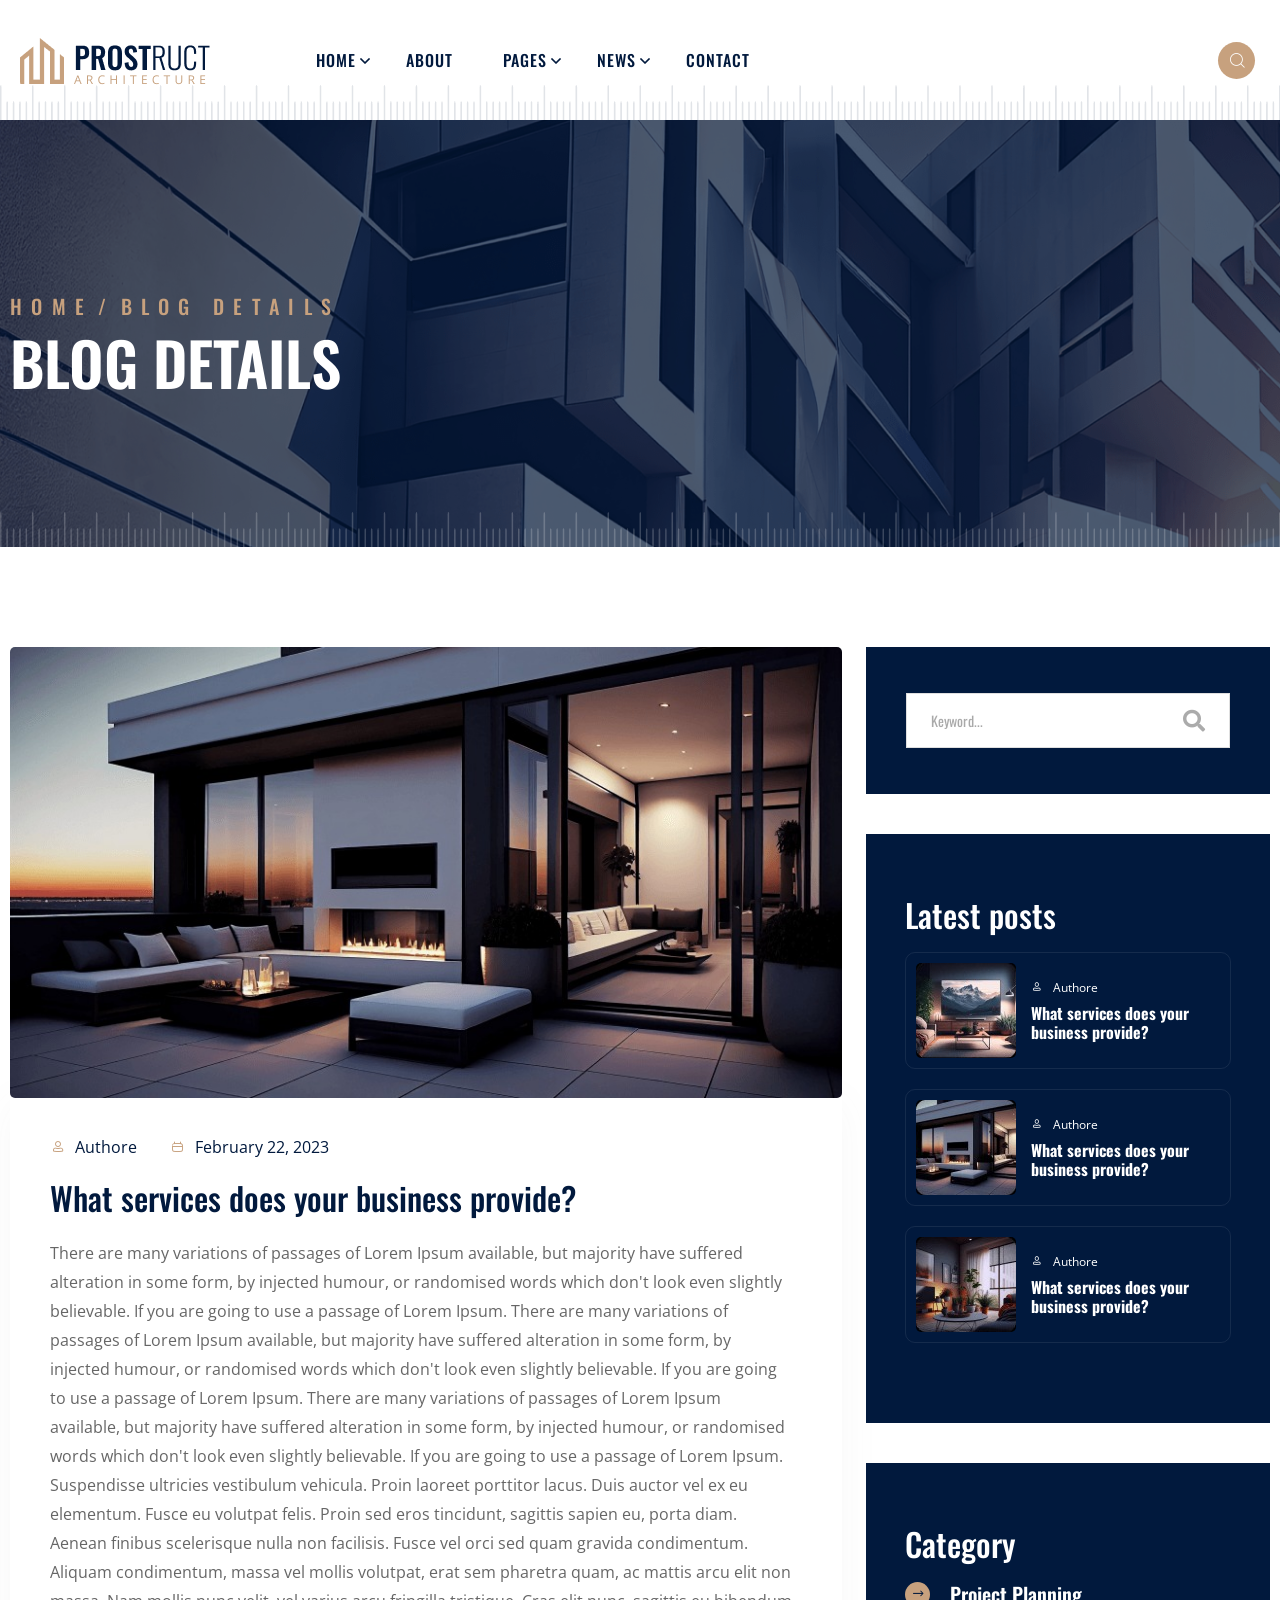
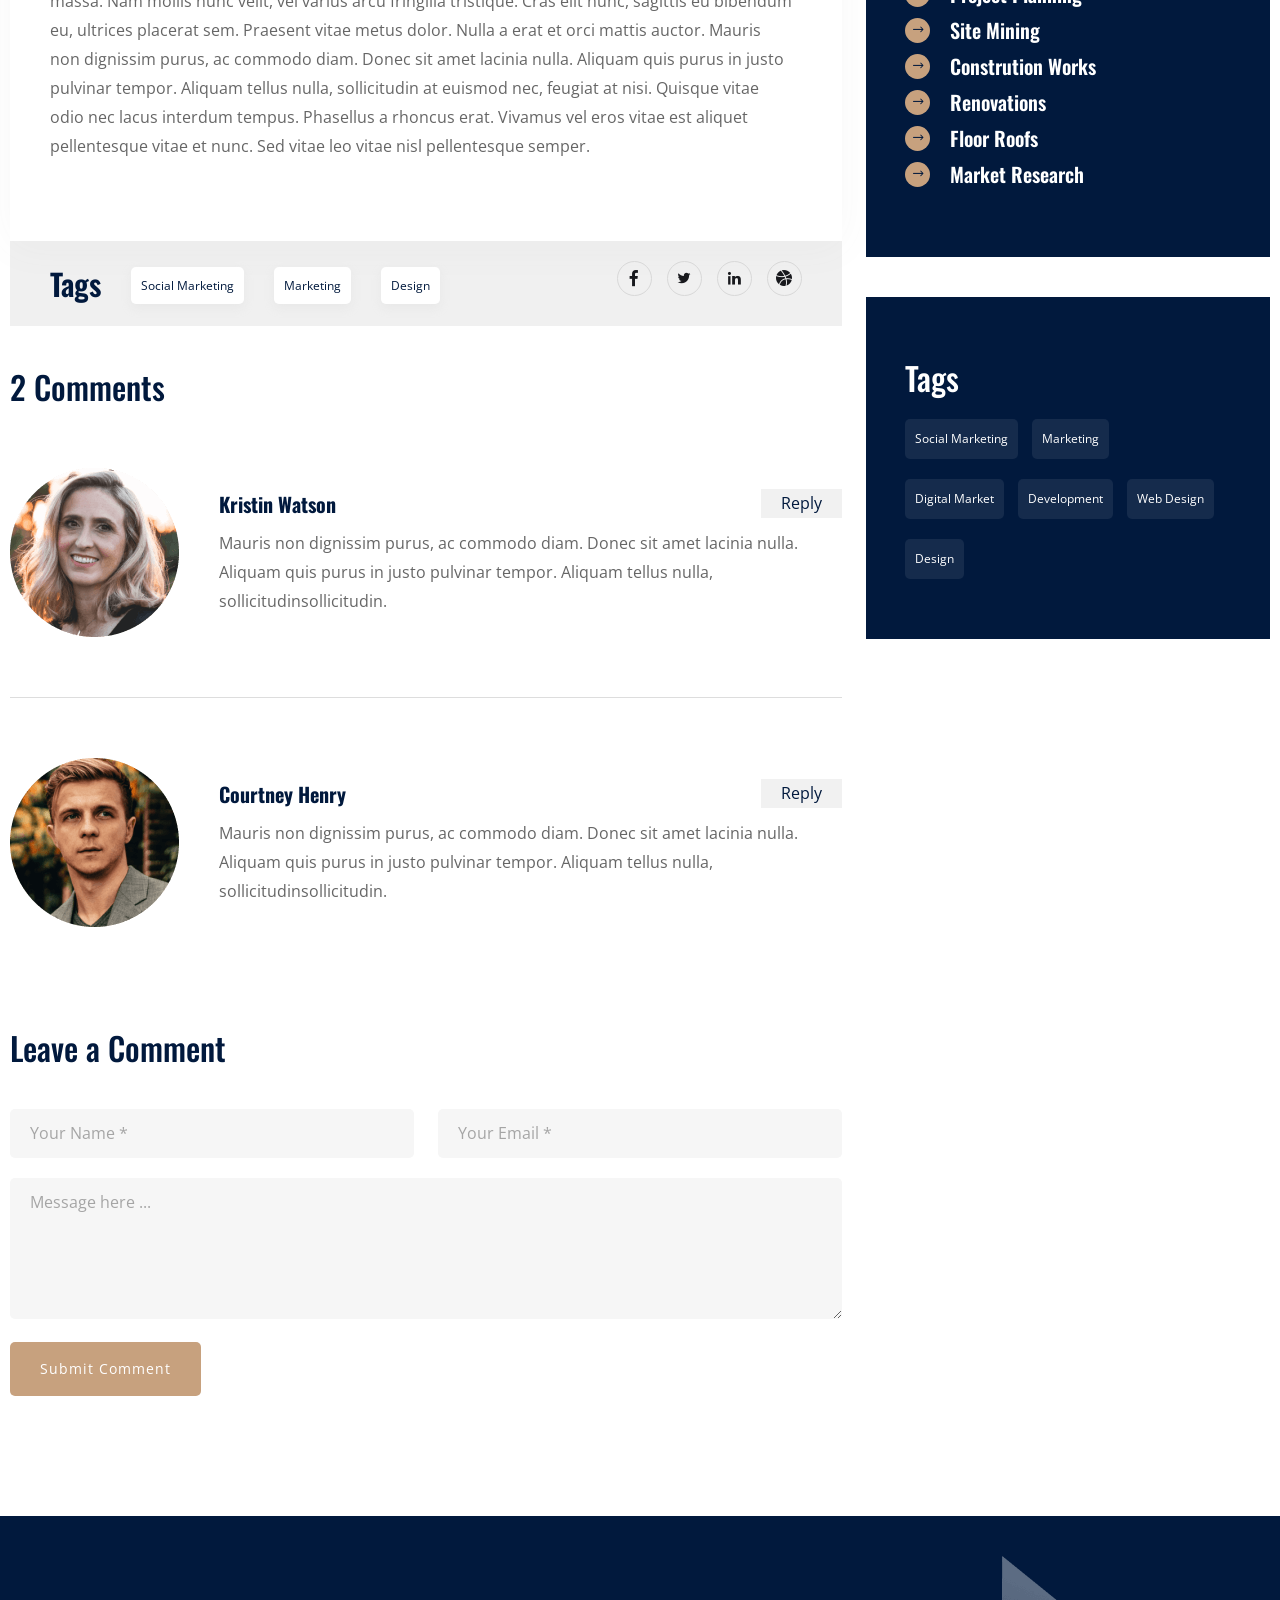
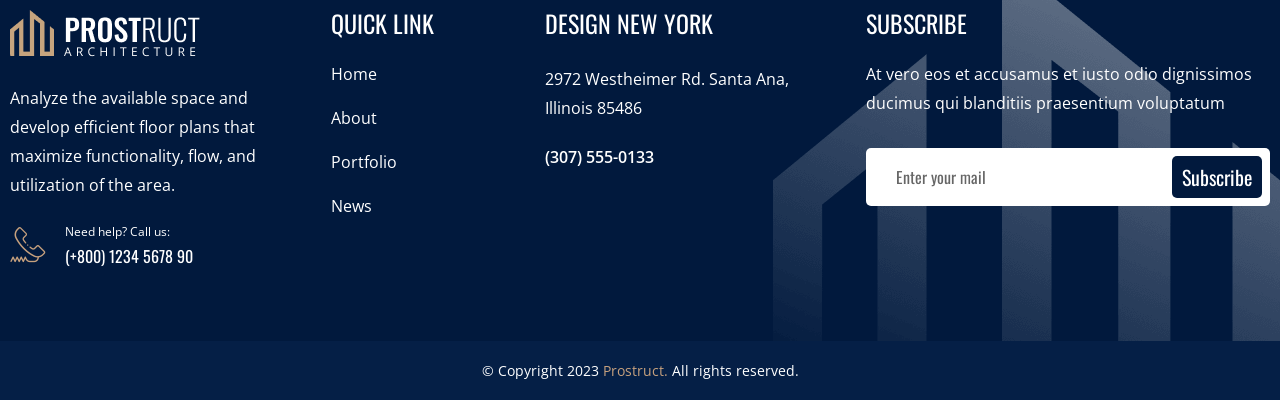
==== html/blog-details.html @ 1178ba80 "update" ====
<!DOCTYPE html>
<html lang="en">

<!-- Mirrored from test.valorwide.com/prostruct/blog-details.html by HTTrack Website Copier/3.x [XR&CO'2014], Fri, 26 Apr 2024 00:23:06 GMT -->
<head>
    <meta charset="utf-8">
    <meta http-equiv="X-UA-Compatible" content="IE=edge">
    <meta name="viewport" content="width=device-width, initial-scale=1.0, maximum-scale=1.0, user-scalable=0">

    <title>Prostruct - Responsive HTML 5 Template</title>

    <!-- Fav Icon -->
    <link rel="icon" href="assets/images/fav-icon.png" type="image/x-icon">

    <!-- Google Fonts -->
    <link href="https://fonts.googleapis.com/css2?family=Oswald:wght@200;300;400;500;600;700&amp;display=swap" rel="stylesheet">
    <link href="https://fonts.googleapis.com/css2?family=Open+Sans:ital,wght@0,300;0,400;0,500;0,600;0,700;0,800;1,300;1,400;1,500;1,600;1,700;1,800&amp;display=swap" rel="stylesheet">

    <!-- Stylesheets -->
    <link href="assets/css/font-awesome-all.css" rel="stylesheet">
    <link href="assets/css/flaticon.css" rel="stylesheet">
    <link href="assets/css/owl.css" rel="stylesheet">
    <link href="assets/css/bootstrap.css" rel="stylesheet">
    <link href="assets/css/jquery.fancybox.min.css" rel="stylesheet">
    <link href="assets/css/animate.css" rel="stylesheet">
    <link href="assets/css/color.css" rel="stylesheet">
    <link href="assets/css/global.css" rel="stylesheet">
    <link href="assets/css/style.css" rel="stylesheet">
    <link href="assets/css/responsive.css" rel="stylesheet">

</head>

<!-- page wrapper -->
<body>
    <div class="boxed_wrapper home__one">
        
        <!-- preloader -->
        <div class="loader-wrap">
            <div class="preloader">
                
                <div id="handle-preloader" class="handle-preloader home-1">
                    <div class="loading">
                        <span></span>
                        <span></span>
                        <span></span>
                        <h2>Prostruct..</h2>
                    </div>
                </div>
            </div>
        </div>
        <!-- preloader end -->
        
        <!-- main header -->
        <header class="main-header style-three">
            <div class="anim-icon">
                <div class="icon__layer" style="background-image:url(assets/images/shapes/shape-08.png)"></div>
            </div>
            <!-- header-lower -->
            <div class="header-lower">
                <div class="outer-box">
                    <div class="header___left">
                        <div class="logo-box">
                            <figure class="logo"><a href="index.html"><img src="assets/images/black-logo.png" alt=""></a></figure>
                        </div>
                        <div class="menu-area">
                            <!--Mobile Navigation Toggler-->
                            <div class="mobile-nav-toggler">
                                <i class="icon-bar"></i>
                                <i class="icon-bar"></i>
                                <i class="icon-bar"></i>
                            </div>
                            <nav class="main-menu navbar-expand-md navbar-light">
                                <div class="collapse navbar-collapse show clearfix" id="navbarSupportedContent">
                                    <ul class="navigation clearfix">
                                        <li class="dropdown"><a href="index.html">Home</a>
                                            <ul>
                                                <li><a href="index.html">Home One</a></li>
                                                <li><a href="index-2.html">Home Two</a></li>
                                                <li><a href="index-3.html">Home Three</a></li>
                                                <li class="dropdown"><a href="index.html">Header Style</a>
                                                    <ul>
                                                        <li><a href="index.html">Header Style 01</a></li>
                                                        <li><a href="index-2.html">Header Style 02</a></li>
                                                        <li><a href="index-3.html">Header Style 03</a></li>
                                                    </ul>
                                                </li>
                                            </ul>
                                        </li>
                                        <li><a href="about.html">About</a></li>
                                        <li class="dropdown"><a href="#">Pages</a>
                                            <ul>
                                                <li><a href="team.html">Team </a></li>
                                                <li class="dropdown"><a href="#">Portfolio</a>
                                                    <ul>
                                                        <li><a href="portfolio.html">Portfolio</a></li>
                                                        <li><a href="portfolio-two.html">Portfolio Two</a></li>
                                                        <li><a href="portfolio-three.html">Portfolio Three</a></li>
                                                        <li><a href="portfolio-details.html">Portfolio Details</a></li>
                                                    </ul>
                                                </li>
                                                <li><a href="faq.html">FAQ</a></li>
                                                <li><a href="pricing.html">Pricing</a></li>
                                                <li><a href="error.html">Error</a></li>
                                                <li><a href="coming-soon.html">Coming Soon</a></li>
                                            </ul>
                                        </li>
                                        <li class="dropdown"><a href="#">News</a>
                                            <ul>
                                                <li><a href="blog.html">Blog</a></li>
                                                <li><a href="blog-details.html">Blog Details</a></li>
                                            </ul>
                                        </li>  
                                        <li><a href="contact.html"> Contact </a></li>     
                                    </ul>
                                </div>
                            </nav>
                        </div>
                    </div>
                    <div class="header__right">
                        <div class="header__right__button">
                            <div class="serach-button-style1">
                                <button type="button" class="search-toggler"><i class="icon-27"></i></button>
                            </div>
                        </div>
                    </div>
                </div>
            </div>

            <!--sticky Header-->
            <div class="sticky-header">
                <div class="auto_container">
                    <div class="outer-box">
                        <div class="logo-box">
                            <figure class="logo"><a href="index.html"><img src="assets/images/logo.png" alt=""></a></figure>
                        </div>
                        <div class="menu-area">
                            <nav class="main-menu clearfix">
                                <!--Keep This Empty / Menu will come through Javascript-->
                            </nav>
                        </div>
                    </div>
                </div>
            </div>
        </header>
        <!-- main-header end -->

        <!-- Mobile Menu  -->
        <div class="mobile-menu">
            <div class="menu-backdrop"></div>
            <div class="close-btn"><i class="fas fa-times"></i></div>
            <nav class="menu-box">
                <div class="nav-logo"><a href="index.html"><img src="assets/images/logo.png" alt="" title=""></a></div>
                <div class="menu-outer"><!--Here Menu Will Come Automatically Via Javascript / Same Menu as in Header--></div>
                <div class="contact-info">
                    <h4>Contact Info</h4>
                    <ul>
                        <li>Chicago 12, Melborne City, USA</li>
                        <li><a href="tel:+8801682648101">+88 01682648101</a></li>
                        <li><a href="mailto:info@example.com">info@example.com</a></li>
                    </ul>
                </div>
                <div class="social-links">
                    <ul class="clearfix">
                        <li><a href="index.html"><span class="fab fa-twitter"></span></a></li>
                        <li><a href="index.html"><span class="fab fa-facebook-square"></span></a></li>
                        <li><a href="index.html"><span class="fab fa-pinterest-p"></span></a></li>
                        <li><a href="index.html"><span class="fab fa-instagram"></span></a></li>
                        <li><a href="index.html"><span class="fab fa-youtube"></span></a></li>
                    </ul>
                </div>
            </nav>
        </div>
        <!-- End Mobile Menu -->

        <!-- page-title -->
        <section class="page__title p_relative">
            <div class="bg-layer parallax-bg" data-parallax='{"y": 20}' style="background-image:url(assets/images/resource/page-title.png)">
            </div>
            <div class="anim-icon">
                <div class="icon__layer" style="background-image:url(assets/images/shapes/shape-10.png)"></div>
            </div>
            <div class="auto_container">
                <div class="content__box p_relative">
                    <ul class="bread__crumb">
                        <li><a href="index.html">Home </a></li>
                        <li><span> / </span>Blog Details</li>
                    </ul>
                    <h1 class="title">Blog Details</h1>
                </div>
            </div>
        </section>
        <!-- page-title end-->

        <!-- blog-details-section -->
        <section class="blog__details see__pad">
            <div class="auto_container">
                <div class="row">
                 <div class="col-xl-8 col-lg-12 col-md-12">
                     <div class="blog-details-content">
                         <figure class="blog-image">
                             <img src="assets/images/news/blog-details.jpg" alt="">
                         </figure>
                         <div class="blog-inner-box">
                            <div class="author__info">
                                <ul>
                                    <li><a href="#"><i class="icon-65"></i>Authore</a></li>
                                    <li><a href="#"><i class="icon-66"></i>February 22, 2023</a></li>
                                </ul>
                            </div>
                             <h3 class="blog-title pt_20 pb_20">What services does your business provide?</h3>
                             <div class="blog-details-text pb_40">
                                 <p>There are many variations of passages of Lorem Ipsum available, but majority have suffered alteration in some form, by injected humour, or randomised words which don't look even slightly believable. If you are going to use a passage of Lorem Ipsum. There are many variations of passages of Lorem Ipsum available, but majority have suffered alteration in some form, by injected humour, or randomised words which don't look even slightly believable. If you are going to use a passage of Lorem Ipsum. There are many variations of passages of Lorem Ipsum available, but majority have suffered alteration in some form, by injected humour, or randomised words which don't look even slightly believable. If you are going to use a passage of Lorem Ipsum. Suspendisse ultricies vestibulum vehicula. Proin laoreet porttitor lacus. Duis auctor vel ex eu elementum. Fusce eu volutpat felis. Proin sed eros tincidunt, sagittis sapien eu, porta diam. Aenean finibus scelerisque nulla non facilisis. Fusce vel orci sed quam gravida condimentum. Aliquam condimentum, massa vel mollis volutpat, erat sem pharetra quam, ac mattis arcu elit non massa. Nam mollis nunc velit, vel varius arcu fringilla tristique. Cras elit nunc, sagittis eu bibendum eu, ultrices placerat sem. Praesent vitae metus dolor. Nulla a erat et orci mattis auctor.
                                     Mauris non dignissim purus, ac commodo diam. Donec sit amet lacinia nulla. Aliquam quis purus in justo pulvinar tempor. Aliquam tellus nulla, sollicitudin at euismod nec, feugiat at nisi. Quisque vitae odio nec lacus interdum tempus. Phasellus a rhoncus erat. Vivamus vel eros vitae est aliquet pellentesque vitae et nunc. Sed vitae leo vitae nisl pellentesque semper. </p>
                             </div>
                         </div>
                         <div class="blog-tags-box mt_30">
                             <div class="row">
                                 <div class="col-lg-8 col-md-12 col-sm-12">
                                     <div class="tags-left">
                                         <h3>Tags</h3>
                                         <ul class="tags-list-1">
                                             <li><a href="#">Social Marketing</a></li>
                                             <li><a href="#">Marketing</a></li>
                                             <li><a href="#">Design</a></li>
                                         </ul>
                                     </div>
                                 </div>
                                 <div class="col-lg-4 col-md-12 col-sm-12">
                                     <ul class="blog-social-icons">
                                        <li><a href="#"> <i class="icon-55"></i></a></li>
                                        <li><a href="#"> <i class="icon-62"></i></a></li>
                                        <li><a href="#"> <i class="icon-04"></i></a></li>
                                        <li><a href="#"> <i class="icon-56"></i></a></li>
                                    </ul>
                                 </div>
                             </div>
                         </div>
                         <div class="blog-comments-area">
                             <h3 class="comments-title">2 Comments</h3>
                             <!-- box-area -->
                             <div class="comments-box">
                                 <div class="image-box">
                                     <img src="assets/images/news/comments-1.png" alt="">
                                 </div>
                                 <div class="comments-content">
                                     <div class="upper">
                                         <h4>Kristin Watson</h4>
                                         <a href="#" class="reply-btn">Reply</a>
                                     </div>
                                     <div class="lower">
                                         <p>Mauris non dignissim purus, ac commodo diam. Donec sit amet lacinia nulla. Aliquam quis purus in justo pulvinar tempor. Aliquam tellus nulla, sollicitudinsollicitudin.</p>
                                     </div>
                                 </div>
                             </div>
                             <!-- box-area -->
                             <div class="comments-box">
                                 <div class="image-box">
                                     <img src="assets/images/news/comments-2.png" alt="">
                                 </div>
                                 <div class="comments-content">
                                     <div class="upper">
                                         <h4>Courtney Henry</h4>
                                         <a href="#" class="reply-btn">Reply</a>
                                     </div>
                                     <div class="lower">
                                         <p>Mauris non dignissim purus, ac commodo diam. Donec sit amet lacinia nulla. Aliquam quis purus in justo pulvinar tempor. Aliquam tellus nulla, sollicitudinsollicitudin.</p>
                                     </div>
                                 </div>
                             </div>
                             <div class="comments-form contact-section two">
                                 <h3 class="comments-title">Leave a Comment</h3>
                                 <div class="form-inner">
                                     <form class="default-form"> 
                                         <div class="row clearfix">
                                             <div class="col-xl-6 form-group">
                                                 <input type="name" name="name" placeholder="Your Name *" required="">
                                             </div>
                                             <div class="col-xl-6 col-lg-12 form-group">
                                                 <input type="email" name="email" placeholder="Your Email *" required="">
                                             </div>
                                             <div class="ccol-xl-6 col-lg-12 form-group">
                                                 <textarea name="message" placeholder="Message here ..."></textarea>
                                             </div>
                                             <div class="col-xl-12 form-group message-btn centred">
                                                 <button class=" btn-two" type="submit" name="submit-form">Submit Comment</button>
                                             </div>
                                         </div>
                                     </form>
                                 </div>
                             </div>
                         </div>
                     </div>
                 </div>
                 <div class="col-xl-4 col-lg-6 col-md-12">
                     <div class="sidebar-content-box">
                         <!--Start Single Sidebar Box-->
                         <div class="single-sidebar-box">
                             <div class="single-sidebar-search-box">
                                 <div class="sidebar-search-box p_relative">
                                     <form class="search-form">
                                         <input placeholder="Keyword..." type="text">
                                         <button type="submit"><i class="fa fa-search" aria-hidden="true"></i></button>
                                     </form>
                                 </div>
                             </div>
                         </div>
                         <!--Start Single Sidebar Box-->
                         <div class="single-sidebar-box two">
                             <div class="title">
                                 <h3>Latest posts</h3>
                             </div>
                             <div class="sidebar-blog-post">
                                 <ul class="blog-post">
                                     <li>
                                         <div class="inner">   
                                             <div class="img-box">
                                                 <img src="assets/images/news/sidebar-1.jpg" alt="Awesome Image">  
                                             </div>
                                             <div class="title-box">
                                                 <div class="date"><i class="icon-65"></i>Authore</div>
                                                 <h4><a href="#">What services does your business provide?</a></h4>
                                             </div>
                                         </div>
                                     </li>
                                     <li>
                                         <div class="inner">   
                                             <div class="img-box">
                                                 <img src="assets/images/news/sidebar-2.jpg" alt="Awesome Image">  
                                             </div>
                                             <div class="title-box">
                                                 <div class="date"><i class="icon-65"></i>Authore</div>
                                                 <h4><a href="#">What services does your business provide?</a></h4>
                                             </div>
                                         </div>
                                     </li>
                                     <li>
                                         <div class="inner">   
                                             <div class="img-box">
                                                 <img src="assets/images/news/sidebar-3.jpg" alt="Awesome Image">  
                                             </div>
                                             <div class="title-box">
                                                 <div class="date"><i class="icon-65"></i>Authore</div>
                                                 <h4><a href="#">What services does your business provide?</a></h4>
                                             </div>
                                         </div>
                                     </li>
                                 </ul>
                             </div>
                         </div>
                         <div class="single-sidebar-box two three">
                             <div class="title">
                                 <h3>Category</h3>
                             </div>
                             <div class="sidebar-categories">
                                 <ul class="sidebar-categories-box">
                                     <li><a href="#">Project Planning</a></li>
                                     <li><a href="#" class="active">Site Mining</a></li>
                                     <li><a href="#">Constrution Works</a></li>
                                     <li><a href="#">Renovations</a></li>
                                     <li><a href="#">Floor Roofs</a></li>
                                     <li><a href="#">Market Research</a></li>
                                 </ul>
                             </div>
                         </div>
                         <div class="single-sidebar-box two three last-box">
                             <div class="title">
                                 <h3>Tags</h3>
                             </div>
                             <ul class="popular-tag">
                                 <li><a href="#">Social Marketing</a></li>
                                 <li><a href="#"> Marketing</a></li>
                                 <li><a href="#">Digital Market</a></li>
                                 <li><a href="#">Development</a></li>
                                 <li><a href="#">Web Design</a></li>
                                 <li><a href="#">Design</a></li>
                             </ul>
                         </div>
                     </div>
                 </div>
                </div>
             </div>
        </section>
        <!-- blog-details-section-end -->

        <!-- main-footer -->
        <footer class="main__footer p_relative style__three">
            <div class="anim-icon">
                <div class="parallax-scene parallax-scene-7" >
                    <div data-depth="0.30" class="icon layer-bg" style="background-image:url(assets/images/banner/shape-01.png)"></div>
                </div>
            </div>
            <div class="main__footer__top">
                <div class="auto_container">
                    <div class="footer__content">
                        <div class="row ">
                            <div class="col-lg-3 col-md-6 col-sm-12 ">
                                <div class="footer__left">
                                    <div class="footer__logo">
                                        <figure>
                                            <img src="assets/images/logo.png" alt="">
                                        </figure>
                                    </div>
                                    <div class="normal__text">
                                        <p>Analyze the available space and develop efficient floor plans that maximize functionality, flow, and utilization of the area. </p>
                                    </div>
                                    <div class="header__phone">
                                        <div class="header__phone__icon">
                                            <i class="icon-57"></i>
                                        </div>
                                        <div class="header__phone__text">
                                            <span>Need help?  Call us: </span>
                                            <p>(+800) 1234 5678 90</p>  
                                        </div>
                                    </div>
                                </div>
                            </div>
                            <div class="col-lg-2 col-md-6 col-sm-12">
                                <div class="footer__right">
                                    <div class="footer__title">
                                        <h4>Quick link</h4>
                                    </div>
                                    <div class="footer__link">
                                        <ul>
                                            <li><a href="index.html">Home</a></li>
                                            <li><a href="about.html">About</a></li>
                                            <li><a href="portfolio.html">Portfolio</a></li>
                                            <li><a href="blog.html">News</a></li>
                                        </ul>
                                    </div>
                                </div>
                            </div>
                            <div class="col-lg-3 col-md-6 col-sm-12">
                                <div class="footer__middle">
                                    <div class="footer__title">
                                        <h4>Design New York</h4>
                                    </div>
                                    <div class="normal__text">
                                        <p>2972 Westheimer Rd. Santa Ana, Illinois 85486 </p>
                                    </div>
                                    <div class="phone">
                                        <a href="tell:(307)555-0133">(307) 555-0133</a>
                                    </div>
                                </div>
                            </div>
                            <div class="col-lg-4 col-md-6 col-sm-12">
                                <div class="footer__middle">
                                    <div class="footer__title">
                                        <h4>Subscribe</h4>
                                    </div>
                                    <div class="news__letter__footer">
                                        <p>At vero eos et accusamus et iusto odio dignissimos ducimus qui blanditiis praesentium voluptatum </p>
                                        <div class="news__letter__form">
                                            <form method="post" action="https://test.valorwide.com/prostruct/news-letter.php" >
                                                <input name="email" type="email" placeholder="Enter your mail" required="">
                                                <button name="submit" type="submit">Subscribe</button>
                                            </form>
                                        </div>
                                    </div>
                                </div>
                            </div>
                        </div>
                    </div>
                </div>
            </div>
            <div class="footer_bottom p_relative">
                <div class="auto_container">
                    <div class="bottom_inner  p_relative">
                        <div class="copyright"><p> © Copyright 2023  <a href="index.html">Prostruct.</a>  All rights reserved.</p></div>
                    </div>
                </div>
            </div>
        </footer>
        <!-- main-footer end -->

        <!--scroll to top-->
        <button class="scroll-top scroll-to-target" data-target="html">
            <span class="icon-58"></span>
        </button>
        <!--scroll to top end -->

        <!-- search-popup -->
        <div id="search-popup" class="search-popup">
            <div class="close-search"><i></i></div>
            <div class="popup-inner">
                <div class="overlay-layer"></div>
                <div class="search-form">
                    <form method="post" action="https://test.valorwide.com/prostruct/index.html">
                        <div class="form-group">
                            <fieldset>
                                <input type="search" class="form-control" name="search-input" value="" placeholder="Search Here" required >
                                <input type="submit" value="Search Now!" class="theme-btn style-four">
                            </fieldset>
                        </div>
                    </form>
                    <h3>Recent Search Keywords</h3>
                    <ul class="recent-searches">
                        <li><a href="index.html">Safety Tips</a></li>
                        <li><a href="index.html">Filteration</a></li>
                        <li><a href="index.html">Accessories</a></li>
                        <li><a href="index.html">Tools</a></li>
                        <li><a href="index.html">Design</a></li>
                    </ul>
                </div>
            </div>
        </div>
        <!-- search-popup end -->
    </div>


    <!-- jequery plugins -->
    <script src="assets/js/jquery.js"></script>
    <script src="assets/js/popper.min.html"></script>
    <script src="assets/js/bootstrap.min.js"></script>
    <script src="assets/js/owl.js"></script>
    <script src="assets/js/wow.js"></script>
    <script src="assets/js/validation.html"></script>
    <script src="assets/js/scrollbar.js"></script>
    <script src="assets/js/appear.js"></script>
    <script src="assets/js/parallax.min.js"></script>
    <script src="assets/js/jquery.fancybox.js"></script>
    <script src="assets/js/parallax-scroll.html"></script>

    <!-- main-js -->
    <script src="assets/js/script.js"></script>

</body><!-- End of .page_wrapper -->

<!-- Mirrored from test.valorwide.com/prostruct/blog-details.html by HTTrack Website Copier/3.x [XR&CO'2014], Fri, 26 Apr 2024 00:23:14 GMT -->
</html>
---- html/assets/css/flaticon.css ----
@font-face {font-family: 'icomoon';src: url('../fonts/icomoon4502.eot?n6mycp');src: url('../fonts/icomoon4502.eot?n6mycp#iefix') format('embedded-opentype'), url('../fonts/icomoon4502.ttf?n6mycp') format('truetype'), url('../fonts/icomoon4502.woff?n6mycp') format('woff'), url('../fonts/icomoon4502.svg?n6mycp#icomoon') format('svg');font-weight: normal;font-style: normal;font-display: block;}[class^="icon-"], [class*=" icon-"] {font-family: 'icomoon' !important;speak: never;font-style: normal;font-weight: normal;font-variant: normal;text-transform: none;line-height: 1;-webkit-font-smoothing: antialiased;-moz-osx-font-smoothing: grayscale;}.icon-65:before {content: "\e940";}.icon-66:before {content: "\e941";}.icon-67:before {content: "\e942";}.icon-63:before {content: "\e93e";}.icon-57:before {content: "\e938";}.icon-64:before {content: "\e93f";}.icon-01:before {content: "\e900";}.icon-02:before {content: "\e901";}.icon-03:before {content: "\e902";}.icon-04:before {content: "\e903";}.icon-05:before {content: "\e904";}.icon-06:before {content: "\e905";}.icon-07:before {content: "\e906";}.icon-08:before {content: "\e907";}.icon-09:before {content: "\e908";}.icon-10:before {content: "\e909";}.icon-11:before {content: "\e90a";}.icon-12:before {content: "\e90b";}.icon-13:before {content: "\e90c";}.icon-14:before {content: "\e90d";}.icon-15:before {content: "\e90e";}.icon-16:before {content: "\e90f";}.icon-17:before {content: "\e910";}.icon-18:before {content: "\e911";}.icon-19:before {content: "\e912";}.icon-20:before {content: "\e913";}.icon-21:before {content: "\e914";}.icon-22:before {content: "\e915";}.icon-23:before {content: "\e916";}.icon-24:before {content: "\e917";}.icon-25:before {content: "\e918";}.icon-26:before {content: "\e919";}.icon-27:before {content: "\e91a";}.icon-28:before {content: "\e91b";}.icon-29:before {content: "\e91c";}.icon-30:before {content: "\e91d";}.icon-31:before {content: "\e91e";}.icon-32:before {content: "\e91f";}.icon-33:before {content: "\e920";}.icon-34:before {content: "\e921";}.icon-35:before {content: "\e922";}.icon-36:before {content: "\e923";}.icon-37:before {content: "\e924";}.icon-38:before {content: "\e925";}.icon-39:before {content: "\e926";}.icon-40:before {content: "\e927";}.icon-41:before {content: "\e928";}.icon-42:before {content: "\e929";}.icon-43:before {content: "\e92a";}.icon-44:before {content: "\e92b";}.icon-45:before {content: "\e92c";}.icon-46:before {content: "\e92d";}.icon-47:before {content: "\e92e";}.icon-48:before {content: "\e92f";}.icon-49:before {content: "\e930";}.icon-50:before {content: "\e931";}.icon-51:before {content: "\e932";}.icon-52:before {content: "\e933";}.icon-53:before {content: "\e934";}.icon-54:before {content: "\e935";}.icon-55:before {content: "\e936";}.icon-56:before {content: "\e937";}.icon-58:before {content: "\e939";}.icon-59:before {content: "\e93a";}.icon-60:before {content: "\e93b";}.icon-61:before {content: "\e93c";}.icon-62:before {content: "\e93d";}
---- html/assets/css/color.css ----
:root {
  --theme-color:#C7A17E;
  --primary-color:#01193D;
  --secondary-color:#FE6809;
  --white-color:#FFFFFF;
  --base-color:#666666;
  --higer-secondary-color:#454A53;


  --primary-font: 'Oswald', sans-serif;
  --secondary-font: 'Open Sans', sans-serif;
}

/* template-color */

.scroll-top{
  background: var(--theme-color);
}
.company___left .vedio__button a span {
  color: var(--white-color);
}
.main-menu .navigation > li > a:hover{
	color: var(--theme-color) !important;
}
.main-menu .navigation > li > ul > li > a:hover,
.main-menu .navigation > li > .megamenu li > a:hover{
  color: var(--white-color) !important;
}
.main-menu .navigation > li > ul > li > ul > li > a:hover{
  color: var(--white-color) !important;
}

.handle-preloader.home-1{
	background: var(--theme-color);;
}

.sticky-header{
  background: var(--primary-color);
}
.main-menu .navigation > li > ul > li:hover > a, 
.main-menu .navigation > li > .megamenu li:hover > a,
.main-header .sticky-header .main-menu .navigation > li ul li a:hover{
  color: var(--white-color) !important;
}

.main-header.style-one .menu-right-content .user-btn a,
.main-header.style-one .menu-right-content .cart-btn a{
  color: var(--white-color);
}
.main-menu .navigation > li > a{
  color:var(--primary-color);
}
.main-menu .navigation > li.current > a{
  color: var(--theme-color);
}

.main-menu .navigation > li > ul > li > a,
.main-menu .navigation > li > .megamenu li > a{
  color:var(--white-color);
}

.main-menu .navigation li.dropdown .dropdown-btn{
  color:#3b3b3b;
}
.menu-area .mobile-nav-toggler {
  color: #3786ff;
}
.menu-area .mobile-nav-toggler .icon-bar{
  background-color: var(--theme-color);
}
.main-header .sticky-header .main-menu .navigation > li ul li a{
  color: var(--white-color) !important;
}
.main-header.style-two .sticky-header .main-menu .navigation > li ul li a{
  color: var(--white-color) !important;
}
.main-header .sticky-header .main-menu .navigation > li a,
.main-header .sticky-header .main-menu .navigation > li a:before{
  color: var(--white-color) !important;
} 
.main-header .sticky-header .search-box-btn,
.main-header .sticky-header .cart-btn a,
.main-header .sticky-header .user-btn a{
  color: var(--white-color) !important;
}
.nav-outer .mobile-nav-toggler{
  color:#3786ff;
}
.mobile-menu .menu-backdrop{
  background: var(--primary-color);
}
.mobile-menu .menu-box{
  background: var(--primary-color);
}
.mobile-menu .close-btn {
  color: var(--white-color);
  border: 1px solid var(--white-color);
}
.mobile-menu .navigation li > a{
  color: var(--white-color);
}
.mobile-menu .navigation li > a:before{
  border-left:5px solid var(--white-color);
}
.mobile-menu .navigation li.dropdown .dropdown-btn span{
  color: var(--primary-color);
}
.mobile-menu .navigation li.dropdown .dropdown-btn{
  color: var(--primary-color);
  background: var(--white-color);
}
.mobile-menu .navigation li > a:hover{
  color: var(--white-color) !important;
}
.mobile-menu .navigation li.dropdown .dropdown-btn.open{
  background:var(--white-color); 
  color: var(--white-color);
}
.mobile-menu .social-links li a{
  color:var(--white-color);
}
.mobile-menu .contact-info h4 {
  color: var(--white-color);
}
.mobile-menu .contact-info ul li {
    color: rgba(255,255,255,0.80);
}
.mobile-menu .contact-info ul li a{
  color: rgba(255,255,255,0.80);
}
---- html/assets/css/global.css ----
/*** 

====================================================================
	Global Settings
====================================================================

***/

* {
  margin:0px;
  padding:0px;
  border:none;
  outline:none;
}


/*** 

====================================================================
  Global Settings
====================================================================

 ***/


body {
  font-size:16px;
  position: relative;
  color:var(--base-color);
  line-height:19px;
  font-weight:400;
  background:var(--primary-color);
  font-family: var(--primary-font);
  margin: 0 auto;
  background-size:cover;
  background-repeat:no-repeat;
  background-position:center top;
  -webkit-font-smoothing: antialiased;
}

.container__xxl{
  max-width:1390px;
  margin:0 auto;
  padding: 0px 10px;
}

.auto_container{
  max-width:1290px;
  margin:0 auto;
  padding: 0px 10px;
}

a{
  color: var(--white-color);
  text-decoration:none;
  transition:all 500ms ease;
  -moz-transition:all 500ms ease;
  -webkit-transition:all 500ms ease;
  -ms-transition:all 500ms ease;
  -o-transition:all 500ms ease;
}
a:hover{
  color: var(--theme-color) !important;
  text-decoration:none;
  outline:none;
}

input,button,select,textarea{
  font-weight: 400;
  font-size: 16px;
}

ul,li{
  list-style:none;
  padding:0px;
  margin:0px; 
}

input{
  transition: all 500ms ease;
}

button:focus,
input:focus,
textarea:focus{
  outline: none;
  box-shadow: none;
  transition: all 500ms ease;
}

p{
  position: relative;
  font-family: var(--secondary-font);
  font-style: normal;
  font-weight: 400;
  font-size: 16px;
  line-height: 29px;
  color: var(--base-color);
  margin-bottom: 0px;
  transition: all 500ms ease;
}
h1,h2,h3,h4,h5,h6{
  position:relative;
  font-family: var(--primary-font);
  font-style: normal;
  color: var(--primary-color);
  margin-bottom: 0px;
  transition: all 500ms ease;
}
.boxed_wrapper {
  overflow: hidden;
}
h1{
  font-weight: 800;
  font-size: 70px;
  line-height: 75px;
}
h2{
  font-weight: 600;
  font-size: 60px;
  line-height: 70px;
}
h3{
  font-weight: 500;
  font-size: 32px;
  line-height: 42px;
}
h4{
  font-weight: 700;
  font-size: 24px;
  line-height: 26px;
}
h5{
  font-weight: 700;
  font-size: 20px;
  line-height: 26px;
}
h6{
  font-weight: 500;
  font-size: 18px;
  line-height: 28px;
}
.banner .sub__title h6 {
  font-size: 20px;
  font-weight: 500;
  line-height: 42px;
  letter-spacing: 20.5px;
  text-transform: uppercase;
  color: #C7A17E;
}
.sub__title__one h6 {
  font-family: var(--primary-font);
  font-size: 20px;
  font-style: normal;
  font-weight: 400;
  line-height: 42px;
  letter-spacing: 4.2px;
  text-transform: uppercase;
  color: var(--white-color);
}
.main__title__one h2 {
  font-family: var(--primary-font);
  font-size: 60px;
  font-style: normal;
  font-weight: 600;
  line-height: 70px;
  text-transform: uppercase;
  color: var(--white-color);
}
.main__title__one h2 span{
  color: transparent;
  -webkit-text-stroke-width: 1px;
  -webkit-text-stroke-color: var(--white-color);
}
span {
  color: var(--theme-color);
}
.main__sub__title h6 {
  font-family: var(--primary-font);
  font-size: 20px;
  font-style: normal;
  font-weight: 400;
  line-height: 42px;
  letter-spacing: 4.2px;
  text-transform: uppercase;
  color: var(--theme-color);
}
.main__title h2 {
  font-family: var(--primary-font);
  font-size: 60px;
  font-style: normal;
  font-weight: 600;
  line-height: 70px;
  text-transform: uppercase;
  color: var(--primary-color);
}
.main__title h2 span{
  color: var(--theme-color);
}

.inner__box:hover img {
  transform: scale(1.2) rotate(1deg);
}
.inner__box:hover .image__box:before {
  left: 50%;
  -webkit-opacity: 1;
  -moz-opacity: 1;
  -khtml-opacity: 1;
  opacity: 1;
  right: 50%;
}
.inner__box:hover .image__box:after {
  bottom: 50%;
  -webkit-opacity: 1;
  -moz-opacity: 1;
  -khtml-opacity: 1;
  opacity: 1;
  top: 50%;
}
.inner__box .image__box:after {
  background: rgba(255, 255, 255, 0.5) none repeat scroll 0 0;
  bottom: 0;
  content: "";
  left: 0;
  -webkit-opacity: 0;
  -moz-opacity: 0;
  -khtml-opacity: 0;
  opacity: 0;
  position: absolute;
  -webkit-transition: all 700ms ease 0s;
  -o-transition: all 700ms ease 0s;
  transition: all 700ms ease 0s;
  right: 0;
  top: 0;
  z-index: 1;
}
.inner__box .image__box:before {
  background: rgba(255, 255, 255, 0.5) none repeat scroll 0 0;
  bottom: 0;
  content: "";
  left: 0;
  -webkit-opacity: 0;
  -moz-opacity: 0;
  -khtml-opacity: 0;
  opacity: 0;
  position: absolute;
  -webkit-transition: all 700ms ease 0s;
  -o-transition: all 700ms ease 0s;
  transition: all 700ms ease 0s;
  right: 0;
  top: 0;
  z-index: 1;
}
.inner__box {
  position: relative;
  display: block;
}
.inner__box .image__box{
  position: relative;
  display: block;
  overflow: hidden;
  border-radius: 5px;
}
/* Preloader */

.handle-preloader {
  align-items: center;
  -webkit-align-items: center;
  display: flex;
  display: -ms-flexbox;
  height: 100%;
  justify-content: center;
  -webkit-justify-content: center;
  position: fixed;
  left: 0;
  top: 0;
  width: 100%;
  z-index: 9999999;
}

.loading{
  position:relative;
  width:300px;
  height:300px;
  display:flex;
  justify-content:center;
  align-items:center;
}
.loading span{
  position:absolute;
  top:0;
  left:0;
  width:100%;
  height:100%;
  border:2px solid var(--white-color);
  pointer-events: none;
  animation: animate 5s linear infinite;
}
.loading span:nth-child(1)
{
  border-radius:60% 40% 21% 79% / 35% 55% 45% 65%  ;
}
.loading span:nth-child(2)
{
  animation-direction:reverse;
  border-radius:50% 50% 51% 49% / 68% 68% 32% 32%;
}
.loading span:nth-child(3)
{
  animation-duration:3s;
  border-radius:32% 68% 32% 68% / 43% 47% 53% 57%;
}
@keyframes animate{
  0%{
   transform:rotate(0deg);
  }
  100%{
    transform:rotate(360deg);
  }
}
.loading h2{
  color:var(--white-color);
  font-weight:700;
  font-size: 40px;
}

::placeholder {
  color: rgba(255, 255, 255, 0.3);
}
:-ms-input-placeholder {
  color: rgba(255, 255, 255, 0.3);
}
::-ms-input-placeholder {
  color: rgba(255, 255, 255, 0.3);
}


/* accordion */

.accordion-box.alt .block {
  padding-bottom: 10px;
}
.accordion-box .block .acc-btn {
  background: var(--white-color);
  border: 1px solid #E0E0E0;
  box-shadow: 0px 4px 20px rgb(0 0 0 / 5%);
  border-radius: 20px;
  position: relative;
  cursor: pointer;
  align-items: center;
  display: flex;
  justify-content: space-between;
  padding: 23px 30px;
  font-family: var(--secondary-font);
  font-style: normal;
  font-weight: 700;
  font-size: 18px;
  line-height: 28px;
  transition: all 500ms ease;
  -ms-transition: all 500ms ease;
  -o-transition: all 500ms ease;
  -moz-transition: all 500ms ease;
  -webkit-transition: all 500ms ease;
}
.accordion-box .block .icon-outer {
  position: absolute;
  font-size: 15px;
  align-items: center;
  display: flex;
  right: 0px;
  transition: all 500ms ease;
  -moz-transition: all 500ms ease;
  -webkit-transition: all 500ms ease;
  -ms-transition: all 500ms ease;
  -o-transition: all 500ms ease;
}
.accordion-box .block .icon-outer .icon-icon-38 {
  opacity: 1;
  display: flex;
  justify-content: center;
  align-items: center;
  border-radius: 50%;
  width: 40px;
  height: 40px;
  position: absolute;
  right: 30px;
  background: #F2F2F2;
  border: 1px solid rgba(0, 0, 0, 0.05);
}
.accordion-box .block .icon-outer .icon-icon-11 {
  opacity: 0;
  font-weight: 300;
  position: relative;
  right: 30px;
  width: 40px;
  height: 40px;
  background: var(--theme-color);
  color: var(--white-color);
  align-items: center;
  justify-content: center;
  display: flex;
  border-radius: 50%;
  position: absolute;
}
.accordion-box .block .acc-btn.active .icon-outer .icon-icon-11 {
  opacity: 1;
}
.accordion-box .block .acc-btn.active .icon-outer .icon-icon-38 {
  opacity: 0;
}
.accordion-box .block .acc-content {
  position: relative;
  display: none;
  border: 1px solid #E0E0E0;
  border-radius: 0px 0px 20px 20px;
  border-top: none;
  background-color: var(--white-color);
}
.accordion-box .block .acc-content .content-text {
  padding-bottom: 6px;
}
.accordion-box .block .acc-content.current {
  display: block;
}
.accordion-box .block .content {
  position: relative;
  font-size: 16px;
  padding: 0px 23px 23px;
}
.accordion-box .block .content .text {
  font-size: 16px;
  line-height: 28px;
  color: var(--white-color);
  font-weight: 400;
  margin-bottom: 0;
}
.accordion-box .block .content p:last-child {
  margin-bottom: 0px;
}
.accordion-box .block .acc-btn.active {
  border-radius: 20px 20px 0px 0px;
  border-bottom: none;
  box-shadow:none;
}
.accordion-box .block .content li span {
  color: var(--higer-secondary-color);
}
/* accordion end */

/* tab */
.tabs-box .tab{
  position:relative;
  display:none;
  transition: all 900ms ease;
  -moz-transition: all 900ms ease;
  -webkit-transition: all 900ms ease;
  -ms-transition: all 900ms ease;
  -o-transition: all 900ms ease;
}
.tabs-box .tab.active-tab{
  display:block;  
}
.tabs-box .tab{
  -webkit-clip-path: inset(0 0 0 100%);
  clip-path: inset(0 100% 0 0);
  transition: -webkit-clip-path 0s .8s;
  transition: clip-path 0s .8s;
  transition: clip-path 0s .8s,-webkit-clip-path 0s .8s;
}
.tabs-box .tab.active-tab{
  -webkit-clip-path: inset(0 0 0 0);
  clip-path: inset(0 0 0 0);
  transition: -webkit-clip-path .8s cubic-bezier(.65,0,.35,1);
  transition: clip-path .8s cubic-bezier(.65,0,.35,1);
  transition: clip-path .8s cubic-bezier(.65,0,.35,1),-webkit-clip-path .8s cubic-bezier(.65,0,.35,1);
}

.tab-two {
  display: none;
}
.tab-two.active-tab {
  display: block;
}
/* tab end */
@media screen and (max-width: 767px) {
  .handle-preloader .animation-preloader .spinner {
    height: 8em;
    width: 8em;
  }
}
@media screen and (max-width: 500px) {
  .handle-preloader .animation-preloader .spinner {
    height: 7em;
    width: 7em;
  }
  .handle-preloader .animation-preloader .txt-loading .letters-loading {
    font-size: 40px; 
    letter-spacing: 10px;
  }
}
.sidebar-from .btn-two:before {
  background: #fff;
}
.sidebar-from .btn-two:hover {
  color: var(--primary-color) !important;
}
.form-group{
  margin-bottom: 20px;
}
label{
  margin-bottom: 0px;
}
.centred{
  text-align: center;
}

.pull-left{
  float: left;
}

.pull-right{
  float: right;
}

figure{
  margin: 0px;
}

img {
  display: inline-block;
  max-width: 100%;
  border-radius: 5px;
  height: auto;
  transition-delay: .1s;
  transition-timing-function: ease-in-out;
  transition-duration: .7s;
  transition-property: all;
}


.parallax-scene {
  position: absolute;
  right: 0;
  bottom: 0;
  width: 100%;
  height: 100%;
} 

/* carousel-btn */

.carousel-btn-one .owl-nav{
  display: flex;
}

.carousel-btn-one .owl-dots{
  display: none;
}
.carousel-btn-one .owl-nav .owl-next,
.carousel-btn-one .owl-nav .owl-prev {
  width: 40px;
  height: 40px;
  background: var(--white-color);
  box-shadow: 0px 4px 20px rgb(0 0 0 / 10%);
  display: flex;
  justify-content: center;
  align-items: center;
  cursor: pointer;
  transition: all 500ms ease;
}
.carousel-btn-one .owl-nav .owl-next span,
.carousel-btn-one .owl-nav .owl-prev span{
  color: var(--secondary-color);
  transition: all 500ms ease;
}
.carousel-btn-one .owl-nav .owl-next:hover span,
.carousel-btn-one .owl-nav .owl-prev:hover span{
  color:var(--white-color);
}
.carousel-btn-one .owl-nav .owl-next:hover,
.carousel-btn-one .owl-nav .owl-prev:hover {
  background: var(--secondary-color);
}

.carousel-btn-two .owl-dots {
  display: flex;
  justify-content: center;
  align-items: center;
}
.carousel-btn-two .owl-dots .owl-dot span {
  width: 15px;
  height: 15px;
  border-radius: 50%;
}
.carousel-btn-two .owl-dots .owl-dot.active span {
  width: 20px;
  height: 20px;
  border-radius: 50%;
}
.owl-dots{
  display: none;
}
/** theme-btn end **/

::-webkit-input-placeholder { /* Chrome/Opera/Safari */
  color: var(--white-color);
}
::-moz-placeholder { /* Firefox 19+ */
  color: var(--white-color);
}
:-ms-input-placeholder { /* IE 10+ */
  color: var(--white-color);
}
:-moz-placeholder { /* Firefox 18- */
  color: var(--white-color);
}

.pagination{
  position: relative;
  display: block;
  padding-top: 60px;
}
.pagination li a span {
  font-weight: 700;
  vertical-align: middle;
}
.pagination li a:hover span {
  color: var(--white-color);
}
.p_relative{
  position: relative;
}
.p_absolute{
  position: absolute;
}

.pagination li{
  display: inline-block;
  margin: 0px 0px;
  padding-right: 15px;
}
.pagination li:last-child{
  padding-right: 0px;
}

.pagination li a{
  position: relative;
  display: inline-block;
  font-family: var(--primary-font);
  font-style: normal;
  font-weight: 700;
  font-size: 16px;
  line-height: 29px;
  color: var(--theme-color);
  background: transparent;
  z-index: 1;
  transition: all 500ms ease;
  border: 1px solid var(--theme-color);
  padding: 10px 20px;
}

.pagination li a:hover,
.pagination li a.active{
  color: var(--white-color) !important;
  background: var(--theme-color);
}

.sec-pad{
  padding: 114px 0px 120px 0px !important;
}

.sec-pad-2{
  padding: 120px 0px;
}
.owl-nav {
  display: none;
}
.scroll-top{
  width: 60px;
  height: 60px;
  line-height: 60px;
  position: fixed;
  bottom: 105%;
  right: 30px;
  font-size: 20px;
  z-index: 99;
  text-align: center;
  display: flex;
  align-items: center;
  justify-content: center;
  cursor: pointer;
  border-radius: 50%;
  transition: .5s ease;
}
.scroll-top.scroll-to-target span {
  color: var(--white-color);
}
.scroll-top.scroll-to-target {
  transform: rotate(-90deg);
}
.scroll-top.open {
  bottom: 50px;
  z-index: 9999;
}
.scroll-top:before , .scroll-top:after {
  width: 100%;
  height: 100%;
  border-radius: 50%;
  background: transparent;
  position: absolute;
  top: 50%;
  left: 50%;
  -webkit-transform: translate(-50%, -50%);
  transform: translate(-50%, -50%);
  -webkit-animation-delay: .9s;
  animation-delay: .9s;
  content: "";
  position: absolute;
  -webkit-box-shadow: 0 0 0 0 var(--theme-color);
  box-shadow: 0 0 0 0 var(--theme-color);
  -webkit-animation: ripple 3s infinite;
  animation: ripple 3s infinite;
  -webkit-transition: all .4s ease;
  transition: all .4s ease;
}
.scroll-top:after {
  -webkit-animation-delay: .6s;
  animation-delay: .6s;
}
.scroll-top:hover{
  background: var(--primary-color);
  transform: rotate(270deg);
}
a:hover span {
  color: var(--white-color);
}

.sec-title{
  position: relative;
  display: block;
}
.sec-title h2{
  position: relative;
}
.sec-title h2 span{
  font-weight: 300;
}
.sec-title h2:after {
  position: absolute;
  content: "";
  width: 220px;
  height: 41px;
  display: block;
  background-image: url(../images/icons/title-icon.html);
  top: 100%;
  transition: all 500ms ease;
  background-repeat: no-repeat;
}
.sec-title.text-center h2:after {
  left: 50%;
  transform: translate(-50%);
}

.cloud-one {
  -webkit-animation: cloud_c 7s linear infinite;
  -o-animation: cloud_c 7s linear infinite;
  animation: cloud_c 7s linear infinite;
}
.cloud-two {
  -webkit-animation: cloud_b 10s linear infinite;
  -o-animation: cloud_b 10s linear infinite;
  animation: cloud_b 10s linear infinite;
}
.cloud-three {
  -webkit-animation: cloud_a 10s linear infinite;
  -o-animation: cloud_a 10s linear infinite;
  animation: cloud_a 10s linear infinite;
}

.float-bob-y {
  animation-name: float-bob-y;
  animation-duration: 2s;
  animation-iteration-count: infinite;
  animation-timing-function: linear;
  -webkit-animation-name: float-bob-y;
  -webkit-animation-duration: 2s;
  -webkit-animation-iteration-count: infinite;
  -webkit-animation-timing-function: linear;
  -moz-animation-name: float-bob-y;
  -moz-animation-duration: 2s;
  -moz-animation-iteration-count: infinite;
  -moz-animation-timing-function: linear;
  -ms-animation-name: float-bob-y;
  -ms-animation-duration: 2s;
  -ms-animation-iteration-count: infinite;
  -ms-animation-timing-function: linear;
  -o-animation-name: float-bob-y;
  -o-animation-duration: 2s;
  -o-animation-iteration-count: infinite;
  -o-animation-timing-function: linear;
}

.float-bob-x{
  animation-name: float-bob-x;
  animation-duration: 15s;
  animation-iteration-count: infinite;
  animation-timing-function: linear;
  -webkit-animation-name: float-bob-x;
  -webkit-animation-duration: 15s;
  -webkit-animation-iteration-count: infinite;
  -webkit-animation-timing-function: linear;
  -moz-animation-name: float-bob-x;
  -moz-animation-duration: 15s;
  -moz-animation-iteration-count: infinite;
  -moz-animation-timing-function: linear;
  -ms-animation-name: float-bob-x;
  -ms-animation-duration: 15s;
  -ms-animation-iteration-count: infinite;
  -ms-animation-timing-function: linear;
  -o-animation-name: float-bob-x;
  -o-animation-duration: 15s;
  -o-animation-iteration-count: infinite;
  -o-animation-timing-function: linear;
}

.float-bob-x-2{
  animation-name: float-bob-x;
  animation-duration: 25s;
  animation-iteration-count: infinite;
  animation-timing-function: linear;
  -webkit-animation-name: float-bob-x;
  -webkit-animation-duration: 25s;
  -webkit-animation-iteration-count: infinite;
  -webkit-animation-timing-function: linear;
  -moz-animation-name: float-bob-x;
  -moz-animation-duration: 25s;
  -moz-animation-iteration-count: infinite;
  -moz-animation-timing-function: linear;
  -ms-animation-name: float-bob-x;
  -ms-animation-duration: 25s;
  -ms-animation-iteration-count: infinite;
  -ms-animation-timing-function: linear;
  -o-animation-name: float-bob-x;
  -o-animation-duration: 25s;
  -o-animation-iteration-count: infinite;
  -o-animation-timing-function: linear;
}

.rotate-me {
  animation-name: rotateme;
  animation-duration: 30s;
  animation-iteration-count: infinite;
  animation-timing-function: linear;
  -webkit-animation-name: rotateme;
  -webkit-animation-duration: 30s;
  -webkit-animation-iteration-count: infinite;
  -webkit-animation-timing-function: linear;
  -moz-animation-name: rotateme;
  -moz-animation-duration: 30s;
  -moz-animation-iteration-count: infinite;
  -moz-animation-timing-function: linear;
  -ms-animation-name: rotateme;
  -ms-animation-duration: 30s;
  -ms-animation-iteration-count: infinite;
  -ms-animation-timing-function: linear;
  -o-animation-name: rotateme;
  -o-animation-duration: 30s;
  -o-animation-iteration-count: infinite;
  -o-animation-timing-function: linear;
}

.rotate-me-2 {
  animation-name: rotateme-2;
  animation-duration: 30s;
  animation-iteration-count: infinite;
  animation-timing-function: linear;
  -webkit-animation-name: rotateme-2;
  -webkit-animation-duration: 30s;
  -webkit-animation-iteration-count: infinite;
  -webkit-animation-timing-function: linear;
  -moz-animation-name: rotateme-2;
  -moz-animation-duration: 30s;
  -moz-animation-iteration-count: infinite;
  -moz-animation-timing-function: linear;
  -ms-animation-name: rotateme-2;
  -ms-animation-duration: 30s;
  -ms-animation-iteration-count: infinite;
  -ms-animation-timing-function: linear;
  -o-animation-name: rotateme-2;
  -o-animation-duration: 30s;
  -o-animation-iteration-count: infinite;
  -o-animation-timing-function: linear;
}

/** check-box **/

.check-box input {
  display: none;
}

.check-box{
  margin-bottom: 9px;
}

.check-box:last-child{
  margin-bottom: 0px;
}

.check-box label {
  position: relative;
  font-size: 16px;
  line-height: 26px;
  color: #141417;
  padding-left: 45px;
  display: inline-block;
  cursor: pointer;
  margin-bottom: 0px;
  transition: all 500ms ease;
}
.check-box input:checked + label{
  color: #1e2c36;
}
.check-box input {
  display: none !important;
}
.check-box label:before{
  position: absolute;
  content: '';
  left: 0px;
  top: 0;
  width: 25px;
  height: 25px;
  border-style: solid;
  border-width: 1px;
  border-color: #dedede;
  border-radius: 3px;
}
 .check-box input:checked + label:after {
  background: var(--secondary-color);
}
.check-box label:after {
  position: absolute;
  content: '\f00c';
  font-family: 'Font Awesome 5 Pro';
  font-size: 9px;
  left: 0px;
  top: 0px;
  width: 25px;
  height: 25px;
  line-height: 17px;
  color: var(--white-color);
  padding-top: 5px;
  opacity: 0;
  font-weight: 400;
  text-align: center;
  border-radius: 3px;
}

.check-box input:checked + label:after {
  opacity: 1;
}



/* padding */
.see__pad{
  padding:140px 0px;
}
/* margin */

.mt-5 {
	margin-top: 5px !important;
}

.mt-10 {
	margin-top: 10px !important;
}

.mt-15 {
	margin-top: 15px !important;
}

.mt-20 {
	margin-top: 20px !important;
}

.mt-25 {
	margin-top: 25px !important;
}

.mt-30 {
	margin-top: 30px !important;
}

.mt-35 {
	margin-top: 35px !important;
}

.mt-40 {
	margin-top: 40px !important;
}

.mt-45 {
	margin-top: 45px !important;
}

.mt-50 {
	margin-top: 50px !important;
}

.mt-55 {
	margin-top: 55px !important;
}

.mt-60 {
	margin-top: 60px !important;
}

.mt-65 {
	margin-top: 65px !important;
}

.mt-70 {
	margin-top: 70px !important;
}

.mt-75 {
	margin-top: 75px !important;
}

.mt-80 {
	margin-top: 80px !important;
}

.mb-5 {
	margin-bottom: 5px !important;
}

.mb-10 {
	margin-bottom: 10px !important;
}

.mb-15 {
	margin-bottom: 15px !important;
}

.mb-20 {
	margin-bottom: 20px !important;
}

.mb-25 {
	margin-bottom: 25px !important;
}

.mb-30 {
	margin-bottom: 30px !important;
}

.mb-35 {
	margin-bottom: 35px !important;
}

.mb-40 {
	margin-bottom: 40px !important;
}

.mb-45 {
	margin-bottom: 45px !important;
}

.mb-50 {
	margin-bottom: 50px !important;
}

.mb-55 {
	margin-bottom: 55px !important;
}

.mb-60 {
	margin-bottom: 60px !important;
}

.mb-65 {
	margin-bottom: 65px !important;
}

.mb-70 {
	margin-bottom: 70px !important;
}

.mb-75 {
	margin-bottom: 75px !important;
}

.mb-80 {
	margin-bottom: 80px !important;
}
.ml-0{
  margin-left: 0px !important;
} 
.mr-0{
  margin-right: 0px !important;
} 
.mb-0{
  margin-bottom: 0px !important;
} 
.ml-5 {
	margin-left: 5px !important;
}

.ml-10 {
	margin-left: 10px !important;
}

.ml-15 {
	margin-left: 15px !important;
}

.ml-20 {
	margin-left: 20px !important;
}

.ml-25 {
	margin-left: 25px !important;
}

.ml-30 {
	margin-left: 30px !important;
}

.ml-35 {
	margin-left: 35px !important;
}

.ml-40 {
	margin-left: 40px !important;
}

.ml-45 {
	margin-left: 45px !important;
}

.ml-50 {
	margin-left: 50px !important;
}

.ml-55 {
	margin-left: 55px !important;
}

.ml-60 {
	margin-left: 60px !important;
}

.ml-65 {
	margin-left: 65px !important;
}

.ml-70 {
	margin-left: 70px !important;
}

.ml-75 {
	margin-left: 75px !important;
}

.ml-80 {
	margin-left: 80px !important;
}

.mr-5 {
	margin-right: 5px !important;
}

.mr-10 {
	margin-right: 10px !important;
}

.mr-15 {
	margin-right: 15px !important;
}

.mr-20 {
	margin-right: 20px !important;
}

.mr-25 {
	margin-right: 25px !important;
}

.mr-30 {
	margin-right: 30px !important;
}

.mr-35 {
	margin-right: 35px !important;
}

.mr-40 {
	margin-right: 40px !important;
}

.mr-45 {
	margin-right: 45px !important;
}

.mr-50 {
	margin-right: 50px !important;
}

.mr-55 {
	margin-right: 55px !important;
}

.mr-60 {
	margin-right: 60px !important;
}

.mr-65 {
	margin-right: 65px !important;
}

.mr-70 {
	margin-right: 70px !important;
}

.mr-75 {
	margin-right: 75px !important;
}

.mr-80 {
	margin-right: 80px !important;
}

/* padding */
.pt-0{
  padding-top: 0px !important;
}
.pl-0{
  padding-left: 0px !important;
}
.pr-0{
  padding-right: 0px !important;
}
.pb-5 {
	padding-bottom: 5px !important;
}

.mt-0{
  margin-top: 0px !important;
}
.ml-0{
  margin-left: 0px !important;
}
.mr-0{
  margin-right: 0px !important;
}
.mb-5 {
	margin-bottom: 5px !important;
}

.pt-10 {
	padding-top: 10px !important;
}

.pt-15 {
	padding-top: 15px !important;
}

.pt-20 {
	padding-top: 20px !important;
}

.pt-25 {
	padding-top: 25px !important;
}

.pt-30 {
	padding-top: 30px !important;
}

.pt-35 {
	padding-top: 35px !important;
}

.pt-40 {
	padding-top: 40px !important;
}

.pt-45 {
	padding-top: 45px !important;
}

.pt-50 {
	padding-top: 50px !important;
}

.pt-55 {
	padding-top: 55px !important;
}

.pt-60 {
	padding-top: 60px !important;
}

.pt-65 {
	padding-top: 65px !important;
}

.pt-70 {
	padding-top: 70px !important;
}

.pt-75 {
	padding-top: 75px !important;
}

.pt-80 {
	padding-top: 80px !important;
}
.pt-100 {
	padding-top: 100px !important;
}
.pt-140{
  padding-top: 140px;
}

.pb-5 {
	padding-bottom: 5px !important;
}

.pb-10 {
	padding-bottom: 10px !important;
}

.pb-15 {
	padding-bottom: 15px !important;
}

.pb-20 {
	padding-bottom: 20px !important;
}

.pb-25 {
	padding-bottom: 25px !important;
}
.pb-24 {
	padding-bottom: 24px !important;
}

.pb-30 {
	padding-bottom: 30px !important;
}

.pb-35 {
	padding-bottom: 35px !important;
}

.pb-40 {
	padding-bottom: 40px !important;
}

.pb-45 {
	padding-bottom: 45px !important;
}

.pb-50 {
	padding-bottom: 50px !important;
}

.pb-55 {
	padding-bottom: 55px !important;
}

.pb-60 {
	padding-bottom: 60px !important;
}

.pb-65 {
	padding-bottom: 65px !important;
}

.pb-70 {
	padding-bottom: 70px !important;
}

.pb-75 {
	padding-bottom: 75px !important;
}

.pb-80 {
	padding-bottom: 80px !important;
}
.pb-100 {
	padding-bottom: 100px !important;
}
.pb-140{
  padding-bottom: 140px;
}

.pl-5 {
	padding-left: 5px !important;
}

.pl-10 {
	padding-left: 10px !important;
}

.pl-15 {
	padding-left: 15px !important;
}

.pl-20 {
	padding-left: 20px !important;
}

.pl-25 {
	padding-left: 25px !important;
}

.pl-30 {
	padding-left: 30px !important;
}

.pl-35 {
	padding-left: 35px !important;
}

.pl-40 {
	padding-left: 40px !important;
}

.pl-45 {
	padding-left: 45px !important;
}

.pl-50 {
	padding-left: 50px !important;
}

.pl-55 {
	padding-left: 55px !important;
}

.pl-60 {
	padding-left: 60px !important;
}

.pl-65 {
	padding-left: 65px !important;
}

.pl-70 {
	padding-left: 70px !important;
}

.pl-75 {
	padding-left: 75px !important;
}

.pl-80 {
	padding-left: 80px !important;
}

.pr-5 {
	padding-right: 5px !important;
}

.pr-10 {
	padding-right: 10px !important;
}

.pr-15 {
	padding-right: 15px !important;
}

.pr-20 {
	padding-right: 20px !important;
}

.pr-25 {
	padding-right: 25px !important;
}

.pr-30 {
	padding-right: 30px !important;
}

.pr-35 {
	padding-right: 35px !important;
}

.pr-40 {
	padding-right: 40px !important;
}

.pr-45 {
	padding-right: 45px !important;
}

.pr-50 {
	padding-right: 50px !important;
}

.pr-55 {
	padding-right: 55px !important;
}

.pr-60 {
	padding-right: 60px !important;
}

.pr-65 {
	padding-right: 65px !important;
}

.pr-70 {
	padding-right: 70px !important;
}

.pr-75 {
	padding-right: 75px !important;
}

.pr-80 {
	padding-right: 80px !important;
}

/*
* 15. hidden sidebar style
*/

.hidden-sidebar {
  position: fixed;
  top: 0;
  left: -530px;
  width: 100%;
  height: 100vh;
  z-index: 9999;
  max-width: 530px;
  background: var(--primary-color);
  overflow: auto;
  padding-left: 70px;
  padding-right: 70px;
  -webkit-transition: -webkit-transform .5s ease;
  transition: -webkit-transform .5s ease;
  -o-transition: transform .5s ease;
  transition: transform .5s ease;
  transition: transform .5s ease, -webkit-transform .5s ease;
  -webkit-box-shadow: 0px 5px 10px rgba(0, 0, 0, 0.2);
  box-shadow: 0px 5px 10px rgba(0, 0, 0, 0.2);
}

.hidden-sidebar.open {
  -webkit-transform: translate3d(530px, 0, 0);
  transform: translate3d(530px, 0, 0);
}
.sidebar-social-network {
  margin-top: 30px;
  display: flex;
  align-items: center;
}
.sidebar-social-network .title__social h6 {
  color: var(--white-color);
  font-size: 18px;
}
.sidebar-social-network .social____media .sidebar__media__icon {
  display: inline-block;
}
.sidebar-social-network .social____media .sidebar__media__icon a{
  padding: 0px 21px 0px;
  color: var(--white-color);
  font-size: 18px;
  transition: all 500ms ease;
}
.sidebar-social-network .social____media .sidebar__media__icon a:hover {
  color: var(--theme-color);
}
.sidebar__media {
  margin-left: 21px;
}

.hidden-sidebar .close-button {
  position: absolute;
  right: 30px;
  color: #222;
}

.hidden-sidebar .sidebar-content {
  width: 100%;
  margin-top: 40px;
  margin-bottom: 40px;
  max-width: 190px;
}

.hidden-sidebar .sidebar-content h3,
.hidden-sidebar .sidebar-content p {
  margin: 0;
}

.hidden-sidebar .sidebar-content h3 {
  font-size: 36px;
  color: #222;
  font-weight: 600;
}

.hidden-sidebar .sidebar-content p {
  font-size: 16px;
  line-height: 30px;
  color: #222222;
  margin: 40px 0;
}

.hidden-sidebar .sidebar-content p.contact-info {
  color: #222222;
  font-size: 20px;
  line-height: 30px;
  margin-bottom: 40px;
}

.hidden-sidebar .sidebar-content .social a {
  color: #222222;
  font-size: 18px;
  -webkit-transition: all .4s ease;
  -o-transition: all .4s ease;
  transition: all .4s ease;
}

.hidden-sidebar .sidebar-content .social a+a {
  margin-left: 30px;
}

.hidden-sidebar .sidebar-content .social a:hover {
  color: #FFBA60;
}

.hidden-sidebar .close-button:before {
  position: absolute;
  top: 30px;
  right: 30px;
  cursor: pointer;
  color: var(--white-color);
  content: "x";
  width: 50px;
  height: 50px;
  background-color: var(--theme-color);
  display: flex;
  justify-content: center;
  align-items: center;
  border-radius: 50%;
  font-size: 30px;
}
.side-nav {
  width: 80px;
  height: 89px;
  position: absolute;
  z-index: 1;
  background: #C7A17E;
  display: flex;
  align-items: center;
  justify-content: center;
  font-size: 50px;
}

/*
* 15. hidden sidebar style
*/

.nav-style-one .owl-nav .owl-prev{
  position: relative;
  display: flex;
  justify-content: center;
  align-items: center;
  width: 45px;
  height: 45px;
  line-height: 90px;
  color: #222;
  font-size: 20px;
  border-radius: 50%;
  background: var(--white-color);
  font-weight: 600;
  box-shadow: 0 0px 20px rgba(0, 0, 0, 0.1);
  transition: all 500ms ease;
  -moz-transition: all 500ms ease;
  -webkit-transition: all 500ms ease;
  -ms-transition: all 500ms ease;
  -o-transition: all 500ms ease;
  cursor: pointer;
  margin-bottom: 10px;
  overflow: hidden;
}

.nav-style-one .owl-nav .owl-next{
  position: relative;
  display: flex;
  justify-content: center;
  align-items: center;
  width: 45px;
  height: 45px;
  line-height: 90px;
  color: #222;
  font-size: 20px;
  border-radius: 50%;
  text-align: center;
  background: var(--white-color);
  font-weight: 600;
  box-shadow: 0 0px 20px rgba(0, 0, 0, 0.1);
  transition: all 500ms ease;
  -moz-transition: all 500ms ease;
  -webkit-transition: all 500ms ease;
  -ms-transition: all 500ms ease;
  -o-transition: all 500ms ease;
  cursor: pointer;
  overflow: hidden;
}
.nav-style-one .owl-nav .owl-prev:hover:before, 
.nav-style-one .owl-nav .owl-next:hover:before{
  transform: scaleX(1.0);
}
.nav-style-one .owl-nav .owl-prev:before{
  transform-origin: left !important;
}
.nav-style-one .owl-nav .owl-prev:before, 
.nav-style-one .owl-nav .owl-next:before{
  position: absolute;
  top: 0;
  left: 0;
  bottom: 0;
  right: 0;
  content: "";
  border-radius: 50%;
  transform: scale(0.0);
  transform-origin: right;
  transform-style: preserve-3d;
  transition: all 0.4s cubic-bezier(0.62, 0.21, 0.45, 1.52);
  background-color: #FE6809;
}
.nav-style-one .owl-nav .owl-prev:hover span,
.nav-style-one .owl-nav .owl-next:hover span{
  color: var(--white-color);
  position: relative;
}
.nav-style-one .owl-nav span{
  color: #1F1F1F;
  transition: all 500ms ease;
}


/* btn-two */
.btn-two {
  padding: 15px 30px;
  background: var(--theme-color);
  cursor: pointer;
  color: var(--white-color);
  font-weight: 400;
  position: relative;
  display: flex;
  align-items: center;
  justify-content: space-between;
  z-index: 1;
  width: 100%;
  transition: all 500ms ease;
  letter-spacing: 6px;
}
.btn-two:hover:before {
  width: 100%;
  left: 0px;
}
.btn-two:hover{
  color: var(--white-color) !important;
}
.btn-two:before {
  position: absolute;
  content: '';
  background: #01193D;
  width: 0%;
  height: 100%;
  top: 0px;
  right: 0px;
  z-index: -1;
  transition: all 500ms ease;
}
.btn-two i {
  font-size: 20px;
}
---- html/assets/css/style.css ----
/* Css For Prostruct */

/************ TABLE OF CONTENTS ***************
1. Fonts
2. Reset
3. Global
4. Main Header/style-one/style-two
5. Main Slider/style-one/style-two
6. Intro Section
7. Welcome Section
9. Cta Section
8. Research Fields
10. Testimonial Section
11. Researches Section
12. Team Section
14. Video
15. Fact Counter
16. News Section
19. brand Section
20. Main Footer
21. Footer Bottom
22. Research Style Two
23. Innovative Solution
24. Discover Section
25. Testimonial Section
26. Chooseus Section
27. News Style Two
28. Page Title
29. Research Page Section
30. Research Details
31. Professor Page Section
32. Professor Details
33. About Section
34. Error Section
35. Blog Page Section
36. Blog Details
37. Blog Sidebar
38. Contact Section
39. Google Map


**********************************************/


/*** 

====================================================================
                        Home-Page-One
====================================================================

***/


/** main-header **/

.main-header{
  position:relative;
  left:0px;
  top:0px;
  z-index:999;
  width:100%;
  transition:all 500ms ease;
  -moz-transition:all 500ms ease;
  -webkit-transition:all 500ms ease;
  -ms-transition:all 500ms ease;
  -o-transition:all 500ms ease;
}
header.main-header.style-one .logo-box {
  padding: 0px 57px 0px 0px;
}
.sticky-header{
  position:fixed;
  opacity:0;
  visibility:hidden;
  left:0px;
  top:0px;
  box-shadow: 0 10px 20px rgba(0, 0, 0, 0.2);
  width:100%;
  z-index:0;
  transition:all 500ms ease;
  -moz-transition:all 500ms ease;
  -webkit-transition:all 500ms ease;
  -ms-transition:all 500ms ease;
  -o-transition:all 500ms ease;
  transform: translateY(-100%);
}
.sticky-header .outer-box {
  border-bottom: none !important;
}
.sticky-header .outer-box .menu-area {
  border-left: none !important;
}
.fixed-header .sticky-header{
  z-index:999;
  opacity:1;
  visibility:visible;
  -ms-animation-name: fadeInDown;
  -moz-animation-name: fadeInDown;
  -op-animation-name: fadeInDown;
  -webkit-animation-name: fadeInDown;
  animation-name: fadeInDown;
  -ms-animation-duration: 500ms;
  -moz-animation-duration: 500ms;
  -op-animation-duration: 500ms;
  -webkit-animation-duration: 500ms;
  animation-duration: 500ms;
  -ms-animation-timing-function: linear;
  -moz-animation-timing-function: linear;
  -op-animation-timing-function: linear;
  -webkit-animation-timing-function: linear;
  animation-timing-function: linear;
  -ms-animation-iteration-count: 1;
  -moz-animation-iteration-count: 1;
  -op-animation-iteration-count: 1;
  -webkit-animation-iteration-count: 1;
  animation-iteration-count: 1;
  transform: translateY(0%);
}
.anim-icon .icon {
  position: absolute;
  background-repeat: no-repeat;
}
/** header-lower **/

.main-header .outer-box{
  position: relative;
  display: flex;
  flex-wrap: wrap;
  align-items: center;
  justify-content: space-between;
}
.main-header .logo-box {
  position: relative;
  display: block;
  padding: 0px 106px 0px 0px;
  background-repeat: no-repeat;
}
.main-header .logo-box .logo {
  background-repeat: no-repeat;
}
.main-header .logo-box .logo img{
  width: 190px;
  height: 53px;
}
.main-header .menu-area {
  z-index: 1;
  display: flex;
  flex-wrap: wrap;
  align-items: center;
}
.main-header.style-one .menu-right-content {
  display: -webkit-box;
  display: -ms-flexbox;
  display: flex;
  flex-wrap: wrap;
  -webkit-box-align: center;
  -ms-flex-align: center;
  align-items: center;
  -webkit-box-pack: center;
  -ms-flex-pack: center;
  justify-content: center;
}
.main-header.style-one .menu-right-content li{
  position: relative;
  display: inline-block;
  margin-right: 10px;
}
.main-header.style-one .menu-right-content li:last-child{
  margin-right: 0px;
}
.main-header.style-one .menu-right-content .user-btn a,
.main-header.style-one .menu-right-content .cart-btn a{
  position: relative;
  display: inline-block;
  font-size: 20px;
  width: 54px;
  height: 54px;
  line-height: 54px;
  text-align: center;
  cursor: pointer;
  background: transparent;
  transition: all 500ms ease;
  background-size: cover;
  background-repeat: no-repeat;
  background-position: center;
}


/** main-menu **/

.main-menu .navbar-collapse{
  padding:0px;
  display:block !important;
}

.main-menu .navigation{
  margin:0px;
}

.main-menu .navigation > li{
  position:inherit;
  float:left;
  cursor: pointer;
  z-index:2;
  padding:33px 0px;
  -webkit-transition:all 300ms ease;
  -moz-transition:all 300ms ease;
  -ms-transition:all 300ms ease;
  -o-transition:all 300ms ease;
  transition:all 300ms ease;
}

.main-menu .navigation > li:last-child{
  margin-right:0px !important;
}

.main-menu .navigation > li:first-child{
  margin-left: 0px !important;
}

.main-menu .navigation > li > a{
  position:relative;
  display:block;
  text-align:center;
  text-transform: uppercase;
  font-weight: 500;
  color: #fff;
  font-size: 16px;
  line-height: 22px;
  font-family: var(--primary-font);
  opacity:1;
  z-index:1;
  letter-spacing: 1.6px;
  letter-spacing: 1px;
  -webkit-transition:all 500ms ease;
  -moz-transition:all 500ms ease;
  -ms-transition:all 500ms ease;
  -o-transition:all 500ms ease;
  transition:all 500ms ease;
}
.main-menu .navigation > li.current > a:before, .main-menu .navigation > li:hover > a:before {
  transform: translateX(-50%) scale(1,1);
}
.main-menu .navigation > li > a{
  margin-right: 60px;
}
.main-menu .navigation > li > ul,
.main-menu .navigation > li > .megamenu{
  position:absolute;
  top:100%;
  width:250px;
  z-index:100;
  -webkit-transition: all 0.2s ease-out;
    transition: all 0.2s ease-out;
    -moz-transition: all 0.2s ease-out;
    -ms-transition: all 0.2s ease-out;
    -webkit-box-shadow: 0px 4px 4px 1px rgb(0 0 0 / 20%);
    box-shadow: 0px 4px 4px 1px rgb(0 0 0 / 20%);
    -webkit-transform: rotateX(-90deg);
    transform: rotateX(-90deg);
    -webkit-transform-origin: 0 0;
    transform-origin: 0 0;
}

.main-menu .navigation > li > ul.from-right{
  left:auto;
  right:0px;  
}

.main-menu .navigation > li > ul > li{
  position:relative;
  width:100%;
  -webkit-transform: translateY(0);
    transform: translateY(0);
    transition: all 0.2s cubic-bezier(0.4,0.28,0.31,1.28) 0s;
}


.main-menu .navigation > li > ul > li:nth-child(2n+1) {
  -webkit-transition-delay: 0.1s;
  transition-delay: 0.1s;
}

.main-menu .navigation > li > ul > li:nth-child(2n+2) {
  -webkit-transition-delay: 0.15s;
  transition-delay: 0.15s;
}

.main-menu .navigation > li > ul > li:nth-child(2n+3) {
  -webkit-transition-delay: 0.2s;
  transition-delay: 0.2s;
}

.main-menu .navigation > li > ul > li:nth-child(2n+4) {
  -webkit-transition-delay: 0.25s;
  transition-delay: 0.25s;
}

.main-menu .navigation > li > ul > li:nth-child(2n+5) {
  -webkit-transition-delay: 0.3s;
  transition-delay: 0.3s;
}

.main-menu .navigation > li > ul > li:nth-child(2n+6) {
  -webkit-transition-delay: 0.35s;
  transition-delay: 0.35s;
}

.main-menu .navigation > li > ul > li:nth-child(2n+7) {
  -webkit-transition-delay: 0.4s;
  transition-delay: 0.4s;
}

.main-menu .navigation > li > ul > li:nth-child(2n+8) {
  -webkit-transition-delay: 0.45s;
  transition-delay: 0.45s;
}

.main-menu .navigation > li > ul > li:last-child{
  border-bottom:none; 
}

.main-menu .navigation > li > ul > li > a,
.main-menu .navigation > li > .megamenu li > a{
  position:relative;
  display:block;
  padding:15px 20px;
  line-height:24px;
  font-weight:400;
  font-size:16px;
  text-transform:capitalize;
  text-align: left;
  transition:all 500ms ease;
  -moz-transition:all 500ms ease;
  -webkit-transition:all 500ms ease;
  -ms-transition:all 500ms ease;
  -o-transition:all 500ms ease;
  border-bottom: 1px solid #ffffff6b;
}
.main-menu .navigation > li > ul > li > a:hover:before, 
.main-menu .navigation > li > ul > li > ul > li > a:hover:before {
  width: 0%;
}
.main-menu .navigation > li > ul > li > a:hover:after, 
.main-menu .navigation > li > ul > li > ul > li > a:hover:after {
  width: 100%;
}
.main-menu .navigation > li > ul > li > a:before, 
.main-menu .navigation > li > ul > li > ul > li > a:before {
  position: absolute;
  top: 0;
  right: 0;
  width: 100%;
  height: 100%;
  content: '';
  z-index: -1;
  background-color: var(--primary-color);
  transition: all 500ms ease;
  -moz-transition: all 500ms ease;
  -webkit-transition: all 500ms ease;
  -ms-transition: all 500ms ease;
  -o-transition: all 500ms ease;
}
.main-menu .navigation > li > ul > li > a:after, 
.main-menu .navigation > li > ul > li > ul > li > a:after {
  position: absolute;
  top: 0;
  left: 0;
  width: 0;
  height: 100%;
  content: '';
  z-index: -1;
  background-color: var(--theme-color);
  transition: all 500ms ease;
  -moz-transition: all 500ms ease;
  -webkit-transition: all 500ms ease;
  -ms-transition: all 500ms ease;
  -o-transition: all 500ms ease;
}
.main-menu .navigation > li > ul > li:last-child > a,
.main-menu .navigation > li > .megamenu li:last-child > a{
  border-bottom: none;
}

.main-menu .navigation > li.dropdown > a:after{
  font-family: 'Font Awesome 5 Pro';
  content: "\f107";
  position: absolute;
  right: -15px;
  top: 0px;
  display: block;
  line-height: 24px;
  font-size: 16px;
  font-weight: 400;
  text-align: center;
  z-index: 5;
}

.main-menu .navigation > li > ul > li > ul{
  position:absolute;
  left:100%;
  top:0%;
  width:230px;
  z-index:100;
  display:none;
  filter: alpha(opacity=0);
  -webkit-transition: all 0.2s ease-out;
  transition: all 0.2s ease-out;
  -moz-transition: all 0.2s ease-out;
  -ms-transition: all 0.2s ease-out;
  -webkit-box-shadow: 0px 4px 4px 1px rgba(0,0,0,0.2);
  box-shadow: 0px 4px 4px 1px rgba(0,0,0,0.2);
  -webkit-transform: rotateX(-90deg);
  transform: rotateX(-90deg);
  -webkit-transform-origin: 0 0;
  transform-origin: 0 0;
}
.main-menu .navigation > li > ul > li > ul.from-right{
  left:auto;
  right:0px;  
}
.main-menu .navigation > li > ul > li > ul > li{
  position:relative;
  width:100%;
}
.main-menu .navigation > li > ul > li > ul > li{
  position:relative;
  width:100%;
}

.main-menu .navigation > li > ul > li:hover > ul > li{
  opacity: 1;
  visibility: visible;
  -webkit-transform: translateY(0);
  transform: translateY(0);
}

.main-menu .navigation > li > ul > li > ul > li:nth-child(2n+1) {
  -webkit-transition-delay: 0.1s;
  transition-delay: 0.1s;
}

.main-menu .navigation > li > ul > li > ul > li:nth-child(2n+2) {
  -webkit-transition-delay: 0.15s;
  transition-delay: 0.15s;
}

.main-menu .navigation > li > ul > li > ul > li:nth-child(2n+3) {
  -webkit-transition-delay: 0.2s;
  transition-delay: 0.2s;
}

.main-menu .navigation > li > ul > li > ul > li:nth-child(2n+4) {
  -webkit-transition-delay: 0.25s;
  transition-delay: 0.25s;
}

.main-menu .navigation > li > ul > li > ul > li:last-child{
  border-bottom:none; 
}

.main-menu .navigation > li > ul > li > ul > li:last-child{
  border-bottom:none; 
}

.main-menu .navigation > li > ul > li > ul > li > a{
  position:relative;
  display:block;
  padding:15px 20px;
  line-height:24px;
  font-weight:400;
  font-size:16px;
  text-transform:capitalize;
  text-align: left;
  transition:all 500ms ease;
  -moz-transition:all 500ms ease;
  -webkit-transition:all 500ms ease;
  -ms-transition:all 500ms ease;
  -o-transition:all 500ms ease;
  border-bottom: 1px solid #ffffff6b;
}

.main-menu .navigation > li > ul > li > ul > li:last-child > a{
  border-bottom: none;
}

.main-menu .navigation > li > ul > li > ul > li.dropdown > a:after{
  font-family: 'Font Awesome 5 Pro';
  content: "\f105";
  position:absolute;
  right:20px;
  top:12px;
  display:block;
  line-height:24px;
  font-size:16px;
  font-weight:900;
  z-index:5;  
}

.main-menu .navigation > li.dropdown:hover > ul,
.main-menu .navigation > li.dropdown:hover > .megamenu{
  visibility:visible;
  opacity:1;
  top: 100%;
  webkit-transform: rotateX(0);
  transform: rotateX(0);
}

.main-menu .navigation li > ul > li.dropdown:hover > ul{
  visibility:visible;
  opacity:1;
  filter: alpha(opacity=100);
  top: 0%;
  -webkit-transform: rotateX(0);
  transform: rotateX(0); 
}

.main-menu .navigation li.dropdown .dropdown-btn{
  position:absolute;
  right:-32px;
  top:66px;
  width:34px;
  height:30px;
  text-align:center;
  font-size:18px;
  line-height:26px;
  cursor:pointer;
  display: none;
  z-index:5;
  transition: all 500ms ease;
}


.main-menu .navigation li.dropdown ul li.dropdown .dropdown-btn{
  display: none;
}

.menu-area .mobile-nav-toggler {
  position: relative;
  float: right;
  font-size: 40px;
  line-height: 50px;
  cursor: pointer;
  display: none;
}

.menu-area .mobile-nav-toggler .icon-bar{
  position: relative;
  height: 2px;
  width: 30px;
  display: block;
  margin-bottom: 5px;
  -webkit-transition: all 300ms ease;
  -moz-transition: all 300ms ease;
  -ms-transition: all 300ms ease;
  -o-transition: all 300ms ease;
  transition: all 300ms ease;
}

.menu-area .mobile-nav-toggler .icon-bar:last-child{
  margin-bottom: 0px;
}

.main-header .sticky-header .logo-box .logo{
  padding: 10px 0px;
}
.main-header .sticky-header .main-menu .navigation > li{
  padding: 25px 0px !important;
}


/** mobile-menu **/

.nav-outer .mobile-nav-toggler{
  position: relative;
  float: right;
  font-size: 40px;
  line-height: 50px;
  cursor: pointer;
  display: none;
}

.mobile-menu{
  position: fixed;
  left: 0;
  top: 0;
  width: 300px;
  padding-right:30px;
  max-width:100%;
  height: 100%;
  opacity: 0;
  visibility: hidden;
  z-index: 999999;
  transition: all 500ms ease-in;
}

.mobile-menu .navbar-collapse{
  display:block !important; 
}

.mobile-menu .nav-logo{
  position:relative;
  padding:40px 25px;
  text-align:left; 
  max-width: 200px; 
}

.mobile-menu-visible{
  overflow: hidden;
}

.mobile-menu-visible .mobile-menu{
  opacity: 1;
  visibility: visible;
  transition: all 500ms ease-in-out;
}
.mobile-menu .menu-backdrop{
  position: fixed;
  left: 0;
  top: 0;
  width: 100%;
  height: 100%;
  z-index: 1;
  -webkit-transform: translateX(-400px);
  -ms-transform: translateX(-400px);
  transform: translateX(-400px);
  transition: all 900ms ease;
  -moz-transition: all 900ms ease;
  -webkit-transition: all 900ms ease;
  -ms-transition: all 900ms ease;
  -o-transition: all 900ms ease;
}

.mobile-menu-visible .mobile-menu .menu-backdrop{
  opacity: 0.70;
  visibility: visible;
  -webkit-transition:all 0.7s ease;
  -moz-transition:all 0.7s ease;
  -ms-transition:all 0.7s ease;
  -o-transition:all 0.7s ease;
  transition:all 0.7s ease;
  -webkit-transform: translateX(0px);
  -ms-transform: translateX(0px);
  transform: translateX(0px);
}

.mobile-menu .menu-box{
  position: absolute;
  left: 0px;
  top: 0px;
  width: 100%;
  height: 100%;
  max-height: 100%;
  overflow-y: auto;
  padding: 0px 0px;
  z-index: 5;
  opacity: 0;
  visibility: hidden;
  border-radius: 0px;
  -webkit-transform: translateX(-400px);
  -ms-transform: translateX(-400px);
  transform: translateX(-400px);
}

.mobile-menu-visible .mobile-menu .menu-box{
  opacity: 1;
  visibility: visible;
  -webkit-transition:all 0.7s ease;
  -moz-transition:all 0.7s ease;
  -ms-transition:all 0.7s ease;
  -o-transition:all 0.7s ease;
  transition:all 0.7s ease;
  -webkit-transform: translateX(0%);
  -ms-transform: translateX(0%);
  transform: translateX(0%);
}

.mobile-menu .close-btn {
  position: absolute;
  right: 20px;
  top: 20px;
  width: 30px;
  height: 30px;
  text-align: center;
  font-size: 15px;
  border-radius: 50%;
  cursor: pointer;
  z-index: 10;
  display: flex;
  align-items: center;
  justify-content: center;
  -webkit-transition: all 0.9s ease;
  -moz-transition: all 0.9s ease;
  -ms-transition: all 0.9s ease;
  -o-transition: all 0.9s ease;
  transition: all 0.9s ease;
}

.mobile-menu-visible .mobile-menu .close-btn{
  -webkit-transform:rotate(360deg);
  -ms-transform:rotate(360deg);
  transform:rotate(360deg);
}

.mobile-menu .close-btn:hover{
  -webkit-transform:rotate(90deg);
  -ms-transform:rotate(90deg);
  transform:rotate(90deg);
}

.mobile-menu .navigation{
  position: relative;
  display: block;
  width: 100%;
  float: none;
}

.mobile-menu .navigation li{
  position: relative;
  display: block;
  border-top: 1px solid rgba(255,255,255,0.10);
}

.mobile-menu .navigation:last-child{
  border-bottom: 1px solid rgba(255,255,255,0.10);
}

.mobile-menu .navigation li > ul > li:first-child{
  border-top: 1px solid rgba(255,255,255,0.10);
}

.mobile-menu .navigation li > a{
  position: relative;
  display: block;
  line-height: 24px;
  padding: 10px 25px;
  font-size: 15px;
  font-weight: 500;
  text-transform: capitalize;
  -webkit-transition: all 500ms ease;
  -moz-transition: all 500ms ease;
  -ms-transition: all 500ms ease;
  -o-transition: all 500ms ease;
  transition: all 500ms ease; 
}

.mobile-menu .navigation li ul li > a{
  font-size: 16px;
  margin-left: 20px;
  text-transform: capitalize;
}

.mobile-menu .navigation li > a:before{
  content:'';
  position:absolute;
  left:0;
  top:0;
  height:0;
  -webkit-transition: all 500ms ease;
  -moz-transition: all 500ms ease;
  -ms-transition: all 500ms ease;
  -o-transition: all 500ms ease;
  transition: all 500ms ease; 
}

.mobile-menu .navigation li.current > a:before{
  height:100%;
}
.mobile-menu .navigation li.dropdown .dropdown-btn{
  position:absolute;
  right:6px;
  top:6px;
  width:32px;
  height:32px;
  text-align:center;
  font-size:16px;
  line-height:32px;
  cursor:pointer;
  border-radius:2px;
  -webkit-transition: all 500ms ease;
  -moz-transition: all 500ms ease;
  -ms-transition: all 500ms ease;
  -o-transition: all 500ms ease;
  transition: all 500ms ease; 
  z-index:5;
}

.mobile-menu .navigation li.dropdown .dropdown-btn.open{
  -webkit-transform:rotate(90deg);
  -ms-transform:rotate(90deg);
  transform:rotate(90deg);  
}

.mobile-menu .navigation li > ul,
.mobile-menu .navigation li > ul > li > ul,
.mobile-menu .navigation > li.dropdown > .megamenu{
  display: none;
}

.mobile-menu .social-links{
  position:relative;
  padding:0px 25px;
}

.mobile-menu .social-links li{
  position:relative;
  display:inline-block;
  margin:0px 10px 10px;
}

.mobile-menu .social-links li a{
  position:relative;
  line-height:32px;
  font-size:16px;
  -webkit-transition: all 500ms ease;
  -moz-transition: all 500ms ease;
  -ms-transition: all 500ms ease;
  -o-transition: all 500ms ease;
  transition: all 500ms ease; 
}


div#mCSB_1_container{
  top: 0px !important;
}

.mobile-menu .contact-info {
  position: relative;
  padding: 50px 30px 20px 30px;
}

.mobile-menu .contact-info h4 {
  position: relative;
  font-size: 20px;
  font-weight: 700;
  margin-bottom: 20px;
}

.mobile-menu .contact-info ul li {
  position: relative;
  display: block;
  font-size: 15px;
  margin-bottom: 3px;
}

.mobile-menu .contact-info ul li:last-child{
  margin-bottom: 0px;
}

::-webkit-input-placeholder {
  color: inherit;
}

::-moz-input-placeholder {
  color: inherit;
}

::-ms-input-placeholder {
  color: inherit;
}

/** search pop-up style **/
.serach-button-style1{
  position: relative;
  display: block;
  padding-right: 25px;
}
.serach-button-style1 .search-toggler{
  position: relative;
  display: block;
  width: 37px;
  height: 37px;
  background: #C7A17E;
  border-radius: 50%;
  color: var(--white-color);
  font-size: 20px;
  font-weight: 400;
  cursor: pointer;
  transition: all 500ms ease;
}
.serach-button-style1 .search-toggler:hover{
  color: var(--primary-color);
}
.search-popup{
  position:fixed;
  left:0;
  top:0px;
  width:100%;
  height:100%;
  z-index:99999;
  visibility:hidden;
  opacity:0;
  overflow:auto;
  background: rgba(0, 0, 0, 0.9);
  -webkit-transform:translateY(101%);
  -ms-transform:translateY(101%);
  transform:translateY(101%);
  transition:all 700ms ease;
  -moz-transition:all 700ms ease;
  -webkit-transition:all 700ms ease;
  -ms-transition:all 700ms ease;
  -o-transition:all 700ms ease;
}
.search-popup.popup-visible{
  -webkit-transform:translateY(0%);
  -ms-transform:translateY(0%);
  transform:translateY(0%);
  visibility:visible;
  opacity:1;
}
.search-popup .overlay-layer{
  position:absolute;
  left:0px;
  top:0px;
  right:0px;
  bottom:0px;
  display:block;
}
.search-popup .close-search i {
  position: absolute;
  right: 25px;
  top: 25px;
  font-size: 22px;
  color: var(--white-color);
  cursor: pointer;
  z-index: 5;
  transition: all 500ms ease;
  background: var(--theme-color);
  width: 40px;
  height: 40px;
  display: flex;
  align-items: center;
  justify-content: center;
  border-radius: 50%;
  transform: rotate(-52deg);
}
.search-popup .close-search i:before {
  content: "\e93c";
  font-family: 'icomoon' !important;
}
.search-popup .search-form{
  position: relative;
  padding: 0px 15px 0px;
  max-width: 1024px;
  margin: 0 auto;
  margin-top: 150px;
  margin-bottom: 100px;
  opacity: 0;
  -webkit-transform: translateY(50px);
  -ms-transform: translateY(50px);
  transform: translateY(50px);
  z-index: 10;
}
.search-popup.popup-visible .search-form {
  opacity: 1;
  -webkit-transform: translateY(0px);
  -ms-transform: translateY(0px);
  transform: translateY(0px);
  transition: all 500ms ease 500ms;
  -moz-transition: all 900ms ease 500ms;
  -webkit-transition: all 900ms ease 500ms;
  -ms-transition: all 900ms ease 500ms;
  -o-transition: all 900ms ease 500ms;
}
.search-popup .search-form .form-group{
  margin-bottom: 30px;
}
.search-popup .search-form fieldset{
  position:relative;
  border-radius:12px;
}
.search-popup .search-form fieldset input[type="search"]{
  position:relative;
  height:70px;
  padding:20px 250px 20px 30px;
  background:var(--white-color);
  line-height:30px;
  font-size:24px;
  color:#233145;
  border-radius:7px;
}
.search-popup .search-form fieldset input[type="submit"]{
  position:absolute;
  display:block;
  right:0px;
  top:0px;
  text-align:center;
  width:220px;
  height:70px;
  padding:20px 10px 20px 10px;
  color:var(--white-color) !important;
  line-height:30px;
  font-size:20px;
  cursor:pointer;
  text-transform:uppercase;
  border-radius:0px 7px 7px 0px;
  background: var(--theme-color);
}
.search-popup .search-form fieldset input[type="submit"]:hover{
  transform: translateY(0px);
}
.search-popup h3{
  text-transform:uppercase;
  font-size:20px;
  font-weight:600;
  color:var(--white-color);
  margin-bottom:20px;
  letter-spacing:1px;
  text-align:center;  
}
.search-popup .recent-searches{
  font-size:16px;
  color:var(--white-color);
  text-align:center;
}
.search-popup .recent-searches li{
  display:inline-block;
  margin:0px 10px 10px 0px; 
}
.search-popup .recent-searches li a{
  display:block;
  line-height:24px;
  border:1px solid var(--white-color);
  padding:7px 15px;
  color:var(--white-color);
  border-radius:3px;
  -webkit-transition:all 0.5s ease;
  -moz-transition:all 0.5s ease;
  -ms-transition:all 0.5s ease;
  -o-transition:all 0.5s ease;
  transition:all 0.5s ease;
}
.search-popup .recent-searches li a:hover{
  border-color: var(--theme-color);
}

.main-header.style-one {
  position: absolute;
  background: transparent;
}
.main-header.style-one .header___left {
  display: flex;
  align-items: center;
}
.main-header.style-one .outer-box {
  padding: 0px 80px 0px 160px;
  border-bottom: 1px solid rgba(255, 255, 255, 0.15);
}


.main-header.style-one .menu-area {
  padding-left: 90px;
  border-left: 1px solid rgba(255, 255, 255, 0.15);
}
.header__right__button {
  display: flex;
  align-items: center;
}
.header__right .header__phone {
  padding-left: 25px;
  display: flex;
  align-items: center;
  gap: 20px;
  border-left: 1px solid rgba(255, 255, 255, 0.15);
  height: 89px;
}
.header__phone__icon i {
  font-size: 35px;
  color: #C7A17E;
}
.header__phone__text span {
  color: #FFF;
  font-size: 12px;
  font-family: Open Sans;
  line-height: 21px;
}
.header__phone__text p {
  color: #fff;
  font-family: 'Oswald';
  font-weight: 400;
}
.sticky-header .menu-area a {
  margin-right: 50px !important;
}
.sticky-header .outer-box {
  padding: 0 !important;
}

/** banner-section **/

.banner__left__content {
  background-repeat: no-repeat;
  background: repeat-y;
  position: relative;
}
.banner-section{
  position: relative;
  overflow: hidden;
}
.banner-carousel{
  position: relative;
  overflow: hidden;
  background-repeat: no-repeat;
  background-size: cover;
}
.banner-carousel .slide-item{
  position: relative;
}
.banner__social__media li a:before {
  content: "";
  background: #C7A17E;
  position: absolute;
  left: 0;
  right: 0;
  top: 0;
  bottom: 0;
  transform: scale(0.0);
  border-radius: 50%;
  transition: all 500ms ease;
  z-index: -1;
}
.banner__social__media li a:hover:before {
  transform: scale(1.1);
}
.banner__social__media li a:hover {
  color: #fff !important;
  border: 1px solid #C7A17E;
}
.banner-carousel .slide-item .image-layer{
  position:absolute;
  left:0;
  top:0;
  width:100%;
  height:100%;
  background-repeat: no-repeat;
  background-position: center;
  background-size: cover;
  -webkit-transform:scale(1);
  -ms-transform:scale(1);
  transform:scale(1);
  -webkit-transition: all 6000ms linear;
  -moz-transition: all 6000ms linear;
  -ms-transition: all 6000ms linear;
  -o-transition: all 6000ms linear;
  transition: all 6000ms linear;
}
.banner-carousel .content__box{
  position: relative;
  display: block;
  padding: 280px 46px 260px 0px;
  z-index: 5;
}
.banner-carousel .sub__title h6{
  padding-bottom: 10px;
  letter-spacing: 5px;
  font-weight: 500;
}
.banner__top__text h1 {
  font-family: var(--secondary-font);
  font-style: normal;
  font-weight: 700;
  font-size: 200px;
  line-height: 200px;
  z-index: 999;
  letter-spacing: 0.05em;
  -webkit-text-stroke-width: 1px;
  -webkit-text-stroke-color: rgba(201, 171, 129, 0.2);
  color: transparent;
  position: absolute;
  right: -158px;
  top: 89px;
  
}
.banner-carousel .content__box h1{
  position: relative;
  display: block;
  color: var(--white-color);
  font-weight: 600;
  font-size: 80px;
  line-height: 90px;
  text-transform: uppercase;
  margin-bottom: 20px;
  opacity: 0;
  -webkit-transform: translateY(50px);
  -moz-transform: translateY(50px);
  -ms-transform: translateY(50px);
  -o-transform: translateY(50px);
  transform: translateY(50px);
  -webkit-transition: all 1000ms ease;
  -moz-transition: all 1000ms ease;
  -ms-transition: all 1000ms ease;
  -o-transition: all 1000ms ease;
  transition: all 1000ms ease;
}
.banner-carousel .content__box h1 span{
  color: transparent;
}
.banner-carousel .content__box .sub__title{
  opacity: 0;
  -webkit-transform: translateY(50px);
  -moz-transform: translateY(50px);
  -ms-transform: translateY(50px);
  -o-transform: translateY(50px);
  transform: translateY(50px);
  -webkit-transition: all 1000ms ease;
  -moz-transition: all 1000ms ease;
  -ms-transition: all 1000ms ease;
  -o-transition: all 1000ms ease;
  transition: all 1000ms ease;
}
.banner-carousel .active .content__box .sub__title{
  opacity: 1;
  -webkit-transform: translateY(0);
  -moz-transform: translateY(0);
  -ms-transform: translateY(0);
  -o-transform: translateY(0);
  transform: translateY(0);
  -webkit-transition-delay: 1300ms;
  -moz-transition-delay: 1300ms;
  -ms-transition-delay: 1300ms;
  -o-transition-delay: 1300ms;
  transition-delay: 1300ms;
}
.banner-carousel .active .content__box h1{
  opacity: 1;
  -webkit-transform: translateY(0);
  -moz-transform: translateY(0);
  -ms-transform: translateY(0);
  -o-transform: translateY(0);
  transform: translateY(0);
  -webkit-transition-delay: 1000ms;
  -moz-transition-delay: 1000ms;
  -ms-transition-delay: 1000ms;
  -o-transition-delay: 1000ms;
  transition-delay: 1000ms;
}
.banner-carousel .active .content__box h1 span {
  -webkit-text-stroke-width: 1px;
  -webkit-text-stroke-color: var(--white-color);
}
.slide__item__content {
  background-repeat: no-repeat;
  background-position: right;
}
.banner-carousel .content__box p{
  position: relative;
  display: block;
  color: var(--white-color);
  font-weight: 400;
  font-size: 16px;
  line-height: 29px;
  opacity: 0;
  -webkit-transform: translateY(50px);
  -moz-transform: translateY(50px);
  -ms-transform: translateY(50px);
  -o-transform: translateY(50px);
  transform: translateY(50px);
  -webkit-transition: all 1300ms ease;
  -moz-transition: all 1300ms ease;
  -ms-transition: all 1300ms ease;
  -o-transition: all 1300ms ease;
  transition: all 1300ms ease;
}

.banner-carousel .active .content__box p{
  opacity: 1;
  -webkit-transform: translateY(0);
  -moz-transform: translateY(0);
  -ms-transform: translateY(0);
  -o-transform: translateY(0);
  transform: translateY(0);
  -webkit-transition-delay: 1300ms;
  -moz-transition-delay: 1300ms;
  -ms-transition-delay: 1300ms;
  -o-transition-delay: 1300ms;
  transition-delay: 1300ms;
}
.banner-carousel .content__box .btn-box{
  position: relative;
  opacity: 0;
  -webkit-transform: translateY(50px);
  -moz-transform: translateY(50px);
  -ms-transform: translateY(50px);
  -o-transform: translateY(50px);
  transform: translateY(50px);
  -webkit-transition: all 1600ms ease;
  -moz-transition: all 1600ms ease;
  -ms-transition: all 1600ms ease;
  -o-transition: all 1600ms ease;
  transition: all 1600ms ease;
}
.banner-carousel .active .content__box .btn-box{
  opacity: 1;
  -webkit-transform: translateY(20px);
  -moz-transform: translateY(20px);
  -ms-transform: translateY(20px);
  -o-transform: translateY(20px);
  transform: translateY(20px);
  -webkit-transition-delay: 1600ms;
  -moz-transition-delay: 1600ms;
  -ms-transition-delay: 1600ms;
  -o-transition-delay: 1600ms;
  transition-delay: 1600ms;
}
.banner-carousel .content__box .btn-box a.banner-btn{
  position: relative;
  display: inline-block;
  font-size: 16px;
  line-height: 26px;
  color: var(--white-color);
  font-weight: 500;
  background: rgba(255,255,255,0.2);
  padding: 22px 45px;
  text-align: center;
  z-index: 1;
}
.banner-carousel .content__box .btn-box a.banner-btn:before{
  position: absolute;
  content: '';
  background: var(--white-color);
  width: 100%;
  height: 0%;
  left: 0px;
  bottom: 0px;
  z-index: -1;
  transition: all 500ms ease;
}
.banner-carousel .content__box .btn-box a.banner-btn:hover:before{
  height: 100%;
}
.banner-section.style-one .content-inner{
  position: relative;
}
.banner-section.style-one .content-inner .image-box.style-one{
  right: 0px;
  left: 0px;
  bottom: 0px;
  top: 0px;
}
.banner-section.style-one .content-inner .image-box img {
  height: 100%;
  background-size: cover;
}
.banner-section.style-one .content-inner .image-box.style-two{
  right: 0px;
  left: 0px;
  bottom: 0px;
  top: 0px;
}
.banner-section .image-box{
  position: absolute;
  opacity: 0;
  -webkit-transform: translateY(50px);
  -moz-transform: translateY(50px);
  -ms-transform: translateY(50px);
  -o-transform: translateY(50px);
  transform: translateY(50px);
  -webkit-transition: all 1300ms ease;
  -moz-transition: all 1300ms ease;
  -ms-transition: all 1300ms ease;
  -o-transition: all 1300ms ease;
  transition: all 1300ms ease;
}

.banner-section .active .image-box{
  opacity: 1;
  -webkit-transform: translateY(0);
  -moz-transform: translateY(0);
  -ms-transform: translateY(0);
  -o-transform: translateY(0);
  transform: translateY(0);
  -webkit-transition-delay: 1300ms;
  -moz-transition-delay: 1300ms;
  -ms-transition-delay: 1300ms;
  -o-transition-delay: 1300ms;
  transition-delay: 1300ms;
}
.banner-carousel .content__box .btn-box a {
  color: #FFF;
  font-size: 16px;
  font-weight: 500;
  line-height: 26px;
  letter-spacing: 1.6px;
  text-decoration-line: underline;
  text-transform: uppercase;
}
.banner.style__one {
  display: flex;
}
.banner.style__one .banner__social__media {
  padding: 0px 23px;
  display: flex;
  align-items: center;
  position: relative;
  margin-top: 90px;
}
.banner__social__media li a {
  color: #fff;
  width: 35px;
  height: 35px;
  border-radius: 35px;
  border: 1px solid #454A53;
  display: flex;
  align-items: center;
  justify-content: center;
  font-size: 16px;
  position: relative;
  margin-bottom: 15px;
  transition: all 500ms ease;
}
.banner.style__one .banner__social__media ul:before {
  content: "";
  position: absolute;
  width: 1px;
  height: 172px;
  background: rgba(255, 255, 255, 0.12);
  top: 20%;
  left: 50%;
  transform: translate(-50%, -50%);
}
.banner-carousel .image-box{
  position: absolute;
  opacity: 0;
  -webkit-transform: translateY(50px);
  -moz-transform: translateY(50px);
  -ms-transform: translateY(50px);
  -o-transform: translateY(50px);
  transform: translateY(50px);
  -webkit-transition: all 1300ms ease;
  -moz-transition: all 1300ms ease;
  -ms-transition: all 1300ms ease;
  -o-transition: all 1300ms ease;
  transition: all 1300ms ease;
}
.banner-carousel .active .image-box{
  opacity: 1;
  -webkit-transform: translateY(0);
  -moz-transform: translateY(0);
  -ms-transform: translateY(0);
  -o-transform: translateY(0);
  transform: translateY(0);
  -webkit-transition-delay: 1300ms;
  -moz-transition-delay: 1300ms;
  -ms-transition-delay: 1300ms;
  -o-transition-delay: 1300ms;
  transition-delay: 1300ms;
}
.banner-carousel .image-box.style-one{
  right: 0px;
  bottom: 0px;
}
.banner-carousel .image-box.style-two {
  top: 119px;
  right: 30px;
}
.banner__left__content:before {
  content: "";
  border-radius: 611px;
  background: #C7A17E;
  filter: blur(309px);
  width: 611px;
  height: 611px;
  display: inline-block;
  position: absolute;
  right: 0;
  bottom: 0;
}
.banner-carousel .content__box .btn-box a {
  color: #FFF;
  font-size: 16px;
  font-weight: 500;
  line-height: 26px;
  letter-spacing: 1.6px;
  text-decoration-line: underline;
  text-transform: uppercase;
}
.banner-carousel .owl-nav {
  display: flex;
  justify-content: center;
}
.banner-carousel .owl-nav span {
  font-size: 50px;
  color: #fff;
}
.banner-carousel .owl-nav .owl-prev {
  position: relative;
  width: 50%;
  display: flex;
  align-items: center;
  justify-content: end;
  padding: 15px 0px;
}
.banner-carousel .owl-nav .owl-prev:before {
  content: "";
  background: #01193D;
  position: absolute;
  width: 100%;
  height: 100%;
  padding: 15px 0px;
  z-index: -1;
}
.banner-carousel .owl-nav .owl-next {
  position: relative;
  width: 50%;
  display: flex;
  align-items: center;
  justify-content: start;
  padding: 15px 0px;
}
.banner-carousel .owl-nav .owl-next:before {
  content: "";
  background: #C7A17E;
  position: absolute;
  width: 100%;
  height: 100%;
  padding: 15px 0px;
  z-index: -1;
}
.banner-carousel .owl-nav .owl-next span {
  padding-left: 50px;
  cursor: pointer;
}
.banner-carousel .owl-nav .owl-prev span {
  padding-right: 50px;
  cursor: pointer;
}
.side-nav a:hover {
  color: #fff !important;
}

.sidebar-from h4 {
  color: #fff;
  padding: 20px 0px;
}
.sidebar-from textarea,
.sidebar-from input {
  width: 100%;
  margin-bottom: 10px;
  padding: 15px 20px;
  border-radius: 3px;
}



/* footer */
.main__footer__top {
  background: #01193D;
  padding: 90px 0px 70px;
}
.footer__content .normal__text p {
  color: #fff;
  padding-top: 25px;
}
.footer__title h4 {
  font-weight: 400;
  line-height: 34px;
  text-transform: uppercase;
  color: #fff;
} 
.footer_bottom {
  background: #051F46;
  padding: 15px 0px;
  text-align: center;
} 
.footer_bottom p {
  color: #fff;
  font-size: 14px;
}
.footer_bottom p a {
  color: #C7A17E;
}
.footer__middle .phone a {
  font-size: 16px;
  font-family: Open Sans;
  font-style: normal;
  font-weight: 600;
  line-height: 29px;
  padding-top: 10px;
}
.footer__right .footer__title {
  padding-bottom: 20px;
}
.footer__link li a {
  font-size: 16px;
  font-family: Open Sans;
  font-style: normal;
  font-weight: 400;
  line-height: 29px;
}
.footer__link li {
  padding-bottom: 15px;
}
.footer__link li:last-child {
  padding-bottom: 0;
}



/* footer end */

/* Map Section */
.map__section .map__left {
  height: 100%;
  background-repeat: no-repeat;
  width: 100%;
  display: flex;
  align-items: center;
  justify-content: center;
  background-size: cover;
}
.map__section .map__left h2 {
  color: #fff;
  text-transform: uppercase;
}

/* Map Section end */

/* company___section */
.company___left .vedio__button a {
  background: #C7A17E;
  width: 84px;
  height: 84px;
  display: flex;
  align-items: center;
  justify-content: center;
  font-size: 30px;
  border-radius: 5px;
}
.company___left {
  position: relative;
}
.company___left .vedio__button {
  position: absolute;
  right: 15px;
  bottom: 15px;
  z-index: 1;
}
.company___left .year {
  display: flex;
  align-items: end;
  gap: 16px;
  position: absolute;
  left: 15px;
  bottom: -32px;
}
.company___left .year h1 {
  color: #fff;
  font-size: 92px;
  line-height: 100px;
}
.company___left .year h5 {
  font-weight: 500;
  line-height: 30px;
  letter-spacing: 2px;
  text-transform: uppercase;
  color: #fff;
}
.company___section {
  padding-bottom: 110px;
  position: relative;
}
.watch__vedio {
  display: flex;
  transform: rotate(-90deg);
  align-items: center;
  gap: 50px;
  height: 100%;
  justify-content: center;
}
.watch__vedio h4 {
  color: rgba(255, 255, 255, 0.30);
  font-size: 26px;
  font-style: normal;
  font-weight: 500;
  line-height: 42px;
  letter-spacing: 22.88px;
  text-transform: uppercase;
}
.watch__right {
  height: 100%;
}
.watch__right .icon.icons-1 {
  width: 78px;
  height: 95px;
}
.bold___text p {
  color: #fff;
  font-size: 18px;
  font-style: normal;
  font-weight: 700;
  padding: 20px 0px;
}
.normal__text p {
  color: #fff;
  padding-bottom: 20px;
}
.desing__list {
  display: flex;
  gap: 60px;
  padding-bottom: 25px;
}
.desing__list ul li {
  font-size: 20px;
  font-style: normal;
  font-weight: 500;
  line-height: 32px;
  color: #fff;
  display: flex;
  padding-bottom: 20px;
  align-items: center;
  gap: 20px;
}
.desing__list ul li i {
  color: #C7A17E;
}
.man__pic__name {
  display: flex;
  align-items: center;
  gap: 20px;
}
.man__pic__name .man__name h4 {
  color: #fff;
  font-weight: 400;
}
.man__pic__name .man__name p {
  color: #fff;
  padding-top: 5px;
  font-size: 12px;
}
.company__man__info {
  display: flex;
  align-items: center;
  gap: 65px;
}
.company___right__p {
  display: flex;
  align-items: end;
  height: 100%;
}
.company___section .icon.layer-bg {
  width: 100%;
  height: 100%;
  background-position: right bottom;
  background-repeat: no-repeat;
}
/* company___section end*/

/* what__we */

.residential__tab img {
  border-radius: 5px;
}
.what__image img {
  border-radius: 5px;
}
.what__we__do {
  background: #F9F4F1;
}
.what-carousel {
  padding-top: 40px;
}
.what__content {
  background: #fff;
  padding: 85px 40px 40px;
  clip-path: polygon(0 0, 100% 30%, 100% 100%, 0% 100%);
  position: relative;
  transition: all 500ms ease;
}
.what__icon {
  font-size: 60px;
  color: #C7A17E;
}
.what___text h4 {
  font-weight: 400;
  line-height: 34px;
  padding: 20px 0px;
}
.what__we__do .owl-nav {
  display: flex;
  justify-content: center;
  padding-top: 30px;
  gap: 20px;
}
.what__lower__content a {
  width: 30px;
  height: 30px;
  background: #01193D;
  display: flex;
  align-items: center;
  justify-content: center;
  color: #fff;
  border-radius: 50%;
  font-size: 15px;
  filter: drop-shadow(0px 4px 4px rgba(126, 126, 126, 0.25));
}
.what__lower__content {
  position: absolute;
  bottom: 25px;
  right: 54px;
  transform: scale(0.0);
  transition: all 500ms ease;
}
.what__content:hover .what__lower__content {
  transform: scale(1.1);
}
.what__content:before {
  content: "";
  background: #C7A17E;
  width: 0;
  height: 5px;
  position: absolute;
  left: 0;
  bottom: 0;
  transition: all 500ms ease;
}
.what__content:hover:before {
  width: 100%;
}
.what__content__data:hover .what__content {
  transform: translateY(-20px);
}
.what__content__data {
  padding-top: 20px;
}
/* what__we end */

/* home page tab */
.tab-btns.tab-buttons li h6 {
  color: #C7A17E;
  font-size: 14px;
  font-weight: 600;
}
.tab-btns.tab-buttons li {
  padding-bottom: 60px;
}
.tab-btn h2 {
  color: #fff;
  text-transform: uppercase;
  line-height: normal;
}
.residential__tab .tab-btn-box {
  display: flex;
  align-items: center;
  height: 100%;
}
.tab-btns.tab-buttons li:last-child {
  padding-bottom: 0;
}
.tab-btns.tab-buttons li .active-btn h2 {
  color: #C7A17E;
}
.residential__tab .icon__layer {
  position: absolute;
  width: 100%;
  height: 500px;
  right: 0;
  bottom: 0;
  background-repeat: repeat-x;
  animation: slidetwo 100s linear infinite;
  -webkit-animation: slidetwo 100s linear infinite;
}
.residential__tab {
  position: relative;
}
.residential__tab .tab-btn-box:after {
  content: "";
  background: rgba(255, 255, 255, 0.15);
  position: absolute;
  width: 1px;
  height: 100%;
  left: -50px;
}
.residential__tab .tab-btn-box:before {
  content: "";
  background: rgba(255, 255, 255, 0.15);
  position: absolute;
  width: 1px;
  height: 100%;
  right: -15px;
}
.tabs-content{
  position:relative;
}
.tabs-content:before {
  content: "";
  background: rgba(255, 255, 255, 0.15);
  position: absolute;
  width: 1px;
  height: 100%;
  right: -50px;
}
/* home page tab end */

.architecture__section {
  padding: 20px 20px 0px;
  background: #fff;
}
.architecture__lower {
  position: absolute;
  left: 30px;
  top: 30px;
  right: 30px;
  padding: 30px;
  opacity: 0;
  bottom: 50px;
  transform: translateX(-100%);
  background: rgba(1, 25, 61, 0.90);
  transition: all 500ms ease;
  clip-path: polygon(0 0, 100% 30%, 100% 100%, 0% 100%);
}
.architecture__content {
  position: relative;
  display: block;
  overflow: hidden;
}
.architecture__content img{
  width: 100%;
}
.architecture__content:hover .architecture__lower {
  transform: translateX(0%);
  opacity: 1;
}
.architecture__content img {
  border-radius: 5px;
}
.architecture__lower h1 {
  font-size: 90px;
  font-style: normal;
  font-weight: 500;
  line-height: normal;
  color: #FFFFFF;
  opacity: 10%;
}
.architecture__last {
  position: absolute;
  bottom: 30px;
  left: 30px;
  width: 85%;
}
.architecture__last h5 {
  color: #fff;
  font-weight: 500;
  line-height: 32px;
}
.architecture__last .lower___last {
  display: flex;
  align-items: center;
  justify-content: space-between;
  width: 100%;
}
.lower___last h3 {
  color: #fff;
  text-transform: uppercase;
}
.lower___last i {
  font-size: 38px;
  color: #fff;
}
.man___image img {
  width: 78px;
  height: 78px;
  border-radius: 50%;
}

/* Funfact Sectino */

.statistcs__section {
  background: #fff;
  background-repeat: no-repeat;
}
.funfact__content h3 {
  text-transform: uppercase;
  padding-bottom: 10px;
}
.funfact__content .count-outer {
  display: flex;
  align-items: center;
}
.funfact__content .count-outer h1 {
  color: rgba(102, 102, 102, 0.30);
  font-size: 100px;
  font-weight: 500;
  line-height: normal;
}
.funfact__content .count-outer span {
  color: rgba(102, 102, 102, 0.30);
  font-size: 100px;
  font-weight: 500;
  line-height: normal;
}

/* Funfact Sectino end*/

/* testimonial Sectino */
.testimonial__section {
  background: #F9F4F1;
  padding: 100px 0px;
  text-align: center;
}
.testimonial__section .client__image {display: flex;justify-content: center;}
.testimonial__section .owl-nav {
  display: flex;
  justify-content: space-between;
  align-items: center;
  position: absolute;
  width: 100%;
  top: 50%;
  transform: translate(0%, -50%);
}
.testimonial__section .client__image img {
  width: 128px;
  height: 128px;
  border-radius: 50%;
  margin-bottom: 35px;
}
.testimonial__section .description h3 {
  text-transform: uppercase;
}
.testimonial__section .quet__icon i {
  font-size: 50px;
  color: #BDBFC6;
}
.testimonial__section .quet__icon {
  padding: 12px 0px;
}
.testimonial__section .destination h6 {
  font-size: 12px;
  text-transform: uppercase;
  line-height: 32px; /* 320% */
  letter-spacing: 2px;
  color: #C7A17E;
}
.testimonial__section .name h5 {
  font-size: 24px;
  font-style: normal;
  font-weight: 500;
  line-height: 34px; /* 141.667% */
  text-transform: uppercase;
}
/* testimonial Sectino end*/

/* team Section*/
.team__section {
  background: #fff;
}
.team__section .main__title {
  padding-bottom: 60px;
}
.team__content .team__data{
  background-color: #F9F4F1;
  padding: 126px 30px 160px;
  clip-path: polygon(0 0, 100% 30%, 100% 100%, 0% 100%);
  position: relative;
}
.team__image {
  padding: 0px 30px;
  position: relative;
  margin-top: -160px;
}
.team__destination h6 {
  font-size: 12px;
  font-style: normal;
  font-weight: 400;
  line-height: normal;
  color: #C7A17E;
  letter-spacing: 1.2px;
  text-transform: uppercase;
}
.team__name h5 {
  font-size: 24px;
  font-style: normal;
  font-weight: 400;
  line-height: 34px;
}
.team__name {
  padding-bottom: 40px;
  display: flex;
  justify-content: space-between;
  align-items: center;
}
.team__content .team__data:before {
  content: "";
  background: #01193D;
  position: absolute;
  right: 0;
  bottom: 0;
  width: 100%;
  height: 100%;
  transform: translateX(100%);
  transition: all 500ms ease;
  opacity: 0;
}
.team__media ul {
  display: flex;
  align-items: center;
  gap: 15px;
}
.team__media ul a {
  text-transform: uppercase;
  color: #fff;
}
.team__media {
  transform: translateX(100%);
  transition: all 500ms ease;
  opacity: 0;
}
.team__content:hover .team__media {
  transform: translateX(0%);
  opacity: 1;
}
.team__content:hover .team__data:before {
  transform: translateX(0%);
  opacity: 1;
}
.team__content:hover h6 {
  color: #fff;
}
.team__content:hover h5 {
  color: #fff;
}


/* team Section end*/

/* Blog Section end*/
.blog__section {
  padding: 120px 0px;
}
.main__title.two h2 {
  color: #fff;
  padding-bottom: 60px;
}
.blog__data .news__block__one {
  padding: 40px 40px 70px;
}
.news__block__one .author__info ul {
  display: flex;
  align-items: center;
  padding: 0 0 30px;
  gap: 33px;
  margin: 0;
}
.news__block__one .author__info ul li a {
  display: flex;
  align-items: center;
  gap: 10px;
  font-family: Open Sans;
  font-size: 16px;
  font-style: normal;
  font-weight: 400;
  line-height: 29px;
}
.news__block__one .author__info ul li a i {
  font-size: 24px;
  color: #C7A17E;
}
.news__title h4 {
  font-size: 32px;
  font-style: normal;
  font-weight: 500;
  line-height: 42px;
  padding: 25px 0px;
}
.news__block__one img {
  width: 100%;
  border-radius: 10px;
}
.news__block__one .inner__box .image__box {
  border-radius: 10px;
}
.more__btn a {
  font-size: 16px;
  font-style: normal;
  font-weight: 500;
  line-height: 26px;
  letter-spacing: 1.6px;
  text-decoration-line: underline;
  text-transform: uppercase;
}
.more__btn a:hover {
  letter-spacing: 3px;
}
.blog__data {
  border-top: 1px solid rgba(255, 255, 255, 0.15);
  border-bottom: 1px solid rgba(255, 255, 255, 0.15);
}
.blog__border {
  border-left: 1px solid rgba(255, 255, 255, 0.15);
}
.all___blog {
  padding-top: 70px;
}

/* Blog Section end*/

/*** 

====================================================================
                        Home-Page-Two
====================================================================

***/

/* header-section*/
.main-header.style-two .header___left {
  display: flex;
  align-items: center;
}
.main-header.style-two .header-lower {
  padding: 0px 120px;
}
.main-header.style-two .header__right .header__phone {
  border-left: none;
}
.main-header.style-two {
  padding-top: 14px;
}
.main-header.style-two .icon__layer {
  position: absolute;
  width: 100%;
  height: 34px;
  left: 0;
  top: 0;
  background-repeat: repeat-x;
  animation: slide 100s linear infinite;
  -webkit-animation: slide 100s linear infinite;
}


/* header-section-end*/

/* footer-section*/
.news__letter {
  padding: 45px 70px;
  background: #C7A17E;
  border-radius: 0px 0px 20px 20px;
}
.news__letter__left {
  display: flex;
  align-items: center;
  gap: 10px;
}
.news__letter__left .news__text h3 {
  font-size: 24px;
  font-style: normal;
  font-weight: 400;
  line-height: 34px;
  color: #fff;
}
.news__letter__left .news__text p {
  color: #fff;
}
.news__letter__right input {
  border-radius: 5px;
  width: 100%;
  padding: 13px 30px;
  font-size: 16px;
  font-style: normal;
  font-weight: 400;
  line-height: 32px;
  color: #666;
}
.news__letter__right {
  padding-left: 70px;
  position: relative;
}
.news__letter__right button {
  position: absolute;
  right: 8px;
  border-radius: 5px;
  background: #01193D;
  font-size: 20px;
  font-style: normal;
  font-weight: 400;
  line-height: 32px;
  color: #fff;
  padding: 5px 18px;
  top: 8px;
}
.main__footer.style__two .normal__text {
  padding-right: 20px;
}
.footer__right ul.instagram_list {
  display: flex;
  align-items: center;
  gap: 10px;
  flex-wrap: wrap;
}
.footer__right ul.instagram_list .image__box {
  border-radius: 5px;
}
.main__footer.style__two {
  background: #021634;
}
.main__footer.style__two .main__footer__top {
  background: #021634;
}
.main__footer.style__two .icon.layer-bg {
  width: 100%;
  height: 100%;
  background-position: right center;
  background-repeat: no-repeat;
}
/* footer-section-end*/

/* blog-two*/
.blog__section.two .news__block__one {
  padding: 40px 0px 60px;
}
.main__footer.style__two .icon.layer-bg {
  width: 100%;
  height: 100%;
  background-position: right center;
  background-repeat: no-repeat;
}
.blog__section.two {
  padding: 120px 0px 0px;
}
.blog___two:before {
  content: "";
  width: 1px;
  height: 100%;
  position: absolute;
  background: rgba(255, 255, 255, 0.15);
  left: -90px;
  top: 0;
}
.blog___two {
  position: relative;
}
.blog___two:after {
  content: "";
  width: 1px;
  height: 100%;
  position: absolute;
  background: rgba(255, 255, 255, 0.15);
  right: -90px;
  top: 0;
}

/* blog-two end*/

/* tabs-box-two */
.tabs-box.two .main__title__one h2{
  font-size: 80px;
  line-height: 90px;
}
.residential__tab .tab-btn-box.two:before{
  display: none;
}
.residential__tab .tab-btn-box.two:after{
  display: none;
}
.tabs-content.two:before{
  display: none;
}
.tab-btn-box.two .tab-btns.tab-buttons {
  display: flex;
  gap: 20px;
  padding: 80px 0px 0px;
  border-top: 1px solid rgba(255, 255, 255, 0.15);
}
.tab-btn-box.two li {
  padding-bottom: 0px;
}
.tabs-content.two img {
  clip-path: polygon(58% 0%, 100% 38%, 100% 100%, 0 100%, 0 0);
}
.tabs-content.two:before {
  content: "";
  position: absolute;
  width: 100%;
  height: 100%;
  display: inline-block;
  background-image: url(../images/resource/tab-border.png);
  left: 19px;
  bottom: 33px;
  clip-path: polygon(58% 0%, 100% 38%, 100% 100%, 0 100%, 0 0);
  background-color: transparent;
  background-size: cover;
}
.tab__two__right a {
  font-size: 23px;
  font-style: normal;
  font-weight: 400;
  line-height: 34px;
  text-decoration-line: underline;
}
.tab__two_img img {
  clip-path: polygon(58% 0%, 100% 38%, 100% 100%, 0 100%, 0 0);
}
.tabs-content.two {
  margin-right: 20px;
  margin-top: 20px;
}
.tab__two__list li {
  padding-bottom: 25px;
}
.all__tab__data {
  padding-bottom: 140px;
}
.tab-btn {
  cursor: pointer;
}
.tabs-box.two {
  padding: 140px 0px;
  position: relative;
}
.tabs-box.two:after {
  content: "";
  background: rgba(255, 255, 255, 0.15);
  position: absolute;
  width: 1px;
  height: 100%;
  left: -100px;
  top: 0;
}
.tabs-box.two:before {
  content: "";
  background: rgba(255, 255, 255, 0.15);
  position: absolute;
  width: 1px;
  height: 100%;
  right: -100px;
  top: 0;
}
.residential__tab.two .icon__layer_bg {
  position: absolute;
  width: 100%;
  height: 34px;
  left: 0;
  top: 0;
  background-repeat: repeat-x;
  animation: slide 100s linear infinite;
  -webkit-animation: slide 100s linear infinite;
  margin-left: 120px;
}
.residential__tab.two .icon.layer-bg {
  width: 100%;
  height: 100%;
  background-position: right center;
}
.residential__tab.two .tab-btns.tab-buttons li .active-btn h2 {
  -webkit-text-stroke-color: #C7A17E;
}
.residential__tab.two .tab-btn h2 {
  color: transparent;
  -webkit-text-stroke-width: 1px;
  -webkit-text-stroke-color: var(--white-color);
}
/* tabs-box-two end*/

/* project__tab  */
.project__section {
  background: #021634;
}
.accord-btn {
  border-top: 1px solid rgba(255, 255, 255, 0.15);
  border-bottom: 1px solid rgba(255, 255, 255, 0.15);
  cursor: pointer;
}
.accord-btn .auto_container {
  display: flex;
  align-items: center;
  justify-content: space-between;
}
.accord-btn h5 {
  font-size: 32px;
  font-style: normal;
  font-weight: 500;
  line-height: 42px; /* 131.25% */
  text-transform: uppercase;
  color: #fff;
  padding: 60px 0px;
}
.collapse-icon .plus span {
  color: #fff;
}
.collapse-icon .minace span {
  color: #fff;
}
.collapse-icon .minace {
  position: relative;
  transform: rotate(45deg);
}
.accord-btn.active .plus {
  display: none;
  transition: all 500ms ease;
  transform: scale(0.0);
}
.accord-btn .minace {
  display: none;
}
.accord-btn.active .minace {
  display: block;
}
.accord-content {
  padding: 50px 0px;
}
.accord__data {
  padding-top: 40px;
}
.accord__data h3 {
  text-transform: uppercase;
  color: #fff;
  padding-bottom: 22px;
}
.accord__data p {
  color: #fff;
}
.accordion-box-style1 .accordion .accord-content.collapsed {
  display: block;
}
.accordion-box-style1 .accordion .accord-content {
  position: relative;
  display: none;
}
.accord__image img {
  clip-path: polygon(58% 0%, 100% 38%, 100% 100%, 0 100%, 0 0);
}
.project__section .icon.layer-bg {
  width: 100%;
  height: 100%;
  background-position: right bottom;
}
 /* project__tab  end*/

 /* funfact  */
 .statistcs__section.two {
  background: #01193D;
}
.statistcs__section.two .count-text {
  color: #666;
}
.statistcs__section.two .count-outer span {
  color: #666;
}
.statistcs__section.two .funfact__content h3 {
  color: #fff;
}
.statistcs__section.two .funfact__content p {
  color: #fff;
}

 /* project__tab  end*/


 /* video-section   */

.video__section__bg {
  padding: 200px 0px;
  background-repeat: no-repeat;
  background-size: cover;
}
.vedio__data {
  display: flex;
  align-items: center;
  justify-content: center;
  gap: 122px;
  position: relative;
}
.vedio__funfact {
  display: flex;
  align-items: center;
  border-radius: 0px 5px 5px 0px;
  position: relative;
}
.vedio__funfact .funfact__content {
  background: #01193D;
  padding: 50px 36px;
  text-align: center;
}
.vedio__funfact h3 {
  color: #fff;
  font-size: 24px;
  font-weight: 400;
  line-height: 34px;
}
.vedio__funfact h2.count-text {
  color: #fff;
  font-weight: 500;
}
.vedio__funfact .count-outer span {
  color: #fff;
  font-weight: 500;
  font-size: 60px;
}
.video__section__bg:before {
  position: absolute;
  content: '';
  background: #021634;
  width: 100%;
  height: 100%;
  left: 0px;
  top: 0px;
  opacity: 74%;
}
.vedio__funfact .funfact__content .count-outer{
  justify-content: center;
}
.vedio__funfact .funfact__content.two {
  background: #C7A17E;
  border-radius: 0px 5px 5px 0px;
}
.vedio__funfact .funfact__content.one {
  border-radius: 5px 0px 0px 5px;
}
.funfact__content.one {
  border-radius: 5px 0px 0px 5px;
}
.video__btn a {
  width: 200px;
  height: 200px;
  border: 1px solid #fff;
  display: flex;
  align-items: center;
  justify-content: center;
  border-radius: 50%;
  font-size: 50px;
  color: #fff;
}
.video__btn a span {
  color: #fff;
}

 /* video-section  end*/

 /* team__section two  */
 .team__section .icon.layer-bg {
  width: 100%;
  height: 100%;
  background-position-x: right;
}
.team__content.two .team__data:before {
  content: "";
  background: #C7A17E;
}
.team__section.two {
  background: #01193D;
}
.team__section.two .team__data {
  background-color: #021634;
}
.team__content.two .team__name h5 {
  color: #fff;
}
.team__content.two .team__media ul a:hover{
  color: #021634 !important;
}

 /* team__section  end*/

 /* tab-box-two  */
 .tabs-box-two ul.tab-btns {
  display: flex;
  align-items: center;
  justify-content: space-between;
  border-bottom: 1px solid rgba(255, 255, 255, 0.15);
}
.tabs-box-two ul.tab-btns li {
  padding-bottom: 20px;
  cursor: pointer;
  position: relative;
  font-size: 24px;
  font-style: normal;
  font-weight: 400;
  line-height: 34px;
}

.tabs-box-two ul.tab-btns li:last-child {
  padding-bottom: 20px;
}
.tabs-box-two .tab-btn-two:before {
  content: "";
  border-bottom: 1px solid #C7A17E;
  width: 0;
  height: 1px;
  position: absolute;
  bottom: 0px;
  left: 0;
}
.tabs-box-two .tab-btn-two.active-btn:before {
  width: 100%;
}
.tabs-box-two ul.tab-btns li span {
  color: #fff;
}
.tabs-content-two .normal__text {
  padding: 40px 0px 10px;
}
.tab__two__list li {
  color: #fff;
  display: flex;
  align-items: center;
  gap: 20px;
  font-family: Open Sans;
}
.tab__two__list li i {
  color: #C7A17E;
}
.tab__two_img {
  display: flex;
  justify-content: end;
  margin-top: -40px;
}
.tabs-box-two {
  overflow: hidden;
}
.tab__box__two {
  background: #021634;
}
.tab__box__two .icon__layer_one {
  position: absolute;
  width: 100%;
  height: 34px;
  left: 0;
  top: 0;
  background-repeat: repeat-x;
  animation: slide 100s linear infinite;
  -webkit-animation: slide 100s linear infinite;
}
.tab__box__two .icon__layer_two {
  position: absolute;
  width: 100%;
  height: 50px;
  right: 0;
  bottom: 0;
  background-repeat: repeat-x;
  animation: slidetwo 100s linear infinite;
  -webkit-animation: slidetwo 100s linear infinite;
}
.tab__box__two .icon.layer-bg {
  background-position: bottom left;
  width: 100%;
  height: 100%;
}
 /* tab-box-two  end*/

 /* testimonial__content__two*/
 .testimonial__content__two {
  border-radius: 10px;
  border: 1px solid rgba(255, 255, 255, 0.15);
  padding: 60px 40px 40px;
  position: relative;
  margin-top: 20px;
}
.testimonial__content__two .quet__icon {
  position: absolute;
  right: 50px;
  top: -20px;
  z-index: 11111;
  background: #01193D;
  padding: 0 15px;
}
.testimonial__content__two p {
  color: #fff;
  padding-bottom: 25px;
}
.client___info {
  display: flex;
  align-items: center;
  gap: 13px;
}
.client___info .client__image img {
  width: 56px;
  height: 56px;
  border-radius: 50%;
}
.client___info .destination__name h6 {
  font-size: 12px;
  font-style: normal;
  font-weight: 400;
  line-height: 20px; /* 166.667% */
  letter-spacing: 3.12px;
  color: #C7A17E;
}
.client___info .destination__name h5 {
  font-weight: 500;
  color: #fff;
}

 /* tab-box-two  end*/

 /** Banner Style Two **/
.banner-style-two{
  position: relative;
  overflow: hidden;
  background: #323232;
  border-bottom: 1px solid #333333;
}  
.banner-style-two .slide-item{
  position: relative;
  padding: 340px 0px;
}  
.banner-style-two .slide-item:before{
  position: absolute;
  content: '';
  background: #01193DB2;
  width: 100%;
  height: 100%;
  left: 0px;
  top: 0px;
  opacity: 70%;
  z-index: 1;
}  
.banner-style-two .slide-item .image-layer{
  position:absolute;
  left:0px;
  top:0px;
  right: 0px;
  width:100%;
  height:100%;
  background-repeat: no-repeat;
  background-position: center;
  background-size: cover;
  -webkit-transform:scale(1);
  -ms-transform:scale(1);
  transform:scale(1);
  -webkit-transition: all 6000ms linear;
  -moz-transition: all 6000ms linear;
  -ms-transition: all 6000ms linear;
  -o-transition: all 6000ms linear;
  transition: all 6000ms linear;
}
.banner-style-two .active .image-layer{
  -webkit-transform:scale(1.15);
  -ms-transform:scale(1.15);
  transform:scale(1.15);
}
.banner-style-two .content-box{
  position: relative;
  display: block;
  z-index:5;
  width: 100%;
}
.banner-style-two .content-box .sub-title{
  display: block;
  font-family: Oswald;
  font-size: 20px;
  font-style: normal;
  font-weight: 500;
  line-height: 42px;
  letter-spacing: 20.5px;
  color: var(--theme-color);
  text-transform: uppercase;
  padding-bottom: 20px;
  opacity: 0;
  -webkit-transform: translateX(100px);
  -moz-transform: translateX(100px);
  -ms-transform: translateX(100px);
  -o-transform: translateX(100px);
  transform: translateX(100px);
  -webkit-transition: all 1000ms ease;
  -moz-transition: all 1000ms ease;
  -ms-transition: all 1000ms ease;
  -o-transition: all 1000ms ease;
  transition: all 1000ms ease;
}
.banner-style-two .active .content-box .sub-title{
  opacity: 1;
  -webkit-transform: translateX(0);
  -moz-transform: translateX(0);
  -ms-transform: translateX(0);
  -o-transform: translateX(0);
  transform: translateX(0);
  -webkit-transition-delay: 1000ms;
  -moz-transition-delay: 1000ms;
  -ms-transition-delay: 1000ms;
  -o-transition-delay: 1000ms;
  transition-delay: 1000ms;
}

.banner-style-two .content-box .title{
  position: relative;
  color: #FFF;
  text-align: center;
  font-size: 80px;
  font-style: normal;
  font-weight: 600;
  line-height: 90px;
  text-transform: uppercase !important;
  color: var(--white-color);
  opacity: 0;
  text-transform: capitalize;
  -webkit-transform: translateY(100px);
  -moz-transform: translateY(100px);
  -ms-transform: translateY(100px);
  -o-transform: translateY(100px);
  transform: translateY(100px);
  -webkit-transition: all 1000ms ease;
  -moz-transition: all 1000ms ease;
  -ms-transition: all 1000ms ease;
  -o-transition: all 1000ms ease;
  transition: all 1000ms ease;
}
.banner-style-two .content-box .title span{
  -webkit-text-stroke-width: 1px;
  -webkit-text-stroke-color: var(--white-color);
  color: transparent;
}
.banner-style-two .active .content-box .title{
  opacity: 1;
  -webkit-transform: translateY(0);
  -moz-transform: translateY(0);
  -ms-transform: translateY(0);
  -o-transform: translateY(0);
  transform: translateY(0);
  -webkit-transition-delay: 1000ms;
  -moz-transition-delay: 1000ms;
  -ms-transition-delay: 1000ms;
  -o-transition-delay: 1000ms;
  transition-delay: 1000ms;
}
.banner-style-two .content-box .btn-box{
  opacity: 0;
  -webkit-transform: translateX(-100px);
  -moz-transform: translateX(-100px);
  -ms-transform: translateX(-100px);
  -o-transform: translateX(-100px);
  transform: translateX(-100px);
  -webkit-transition: all 1000ms ease;
  -moz-transition: all 1000ms ease;
  -ms-transition: all 1000ms ease;
  -o-transition: all 1000ms ease;
  transition: all 1000ms ease;
}
.banner-style-two .active .content-box .btn-box{
  opacity: 1;
  -webkit-transform: translateX(0);
  -moz-transform: translateX(0);
  -ms-transform: translateX(0);
  -o-transform: translateX(0);
  transform: translateX(0);
  -webkit-transition-delay: 1000ms;
  -moz-transition-delay: 1000ms;
  -ms-transition-delay: 1000ms;
  -o-transition-delay: 1000ms;
  transition-delay: 1000ms;
}
.banner-style-two .banner-thumb-inner{
  position: absolute;
  right: calc(50% - 518px);
  bottom: 40px;
}
.banner-style-two .banner-thumb-inner .owl-stage{
  max-width: 100%;
  width: 100% !important;
}
.banner-style-two .banner-thumb-inner .owl-item{
  width: 300px !important;
  height: 200px;
  display: block;
  cursor: pointer;
  margin: 5px;
  border-radius: 5px;
}
.banner-style-two .owl-nav button{
  display: inline-block;
  width: 30px;
  height: 30px;
  line-height: 35px;
  text-align: center;
  font-size: 16px;
  cursor: pointer;
  font-weight: 700;
  z-index: 999;
  border-radius: 50%;
  color: var(--secondary-color);
  background-color: var(--primary-color);
  transition: all 500ms ease;
}
.banner-style-two .owl-nav button:hover{
  background-color: var(--white-color);
}  
.banner-style-two .owl-nav button.owl-prev{
  position: absolute;
  bottom: 80px;
  left: calc(50% - 200px);
  transform: rotate(180deg);
}
.banner-style-two .owl-nav button.owl-next{
  position: absolute;
  bottom: 80px;
  right: calc(50% - 200px);
}
/** End Banner Style Two **/


/*** 

====================================================================
                        Home-Page-Two
====================================================================

***/ 

/* header__three */

header.main-header.style-three .header-lower {
  max-width: 1290px;
  margin:  0 auto;
}
header.main-header.style-three .header-lower .header___left {
  display: flex;
  align-items: center;
}
.main-header.style-three .navigation > li {
  padding: 49px 0px;
}
.main-header.style-three .icon__layer {
  position: absolute;
  width: 100%;
  height: 46px;
  left: 0;
  bottom: 0;
  background-repeat: repeat-x;
  animation: slide 100s linear infinite;
  -webkit-animation: slide 100s linear infinite;
}
.main-header.style-three {
  background: #fff;
}
.main-header.style-three .main-menu .navigation > li > a {
  color: #01193D;
}

/* header__three end */

/* footer__three */
.style__three .normal__text {
  padding-right: 50px;
}
.footer__content .header__phone {
  display: flex;
  align-items: center;
  gap: 20px;
}
.news__letter__footer {
  padding-top: 20px;
}
.news__letter__footer input {
  width: 100%;
  font-size: 16px;
  font-style: normal;
  font-weight: 400;
  line-height: 32px;
  border-radius: 5px;
  background: #fff;
  padding: 13px 30px;
  color: #666;
}
.news__letter__footer button {
  background: #01193D;
  border-radius: 5px;
  font-size: 20px;
  position: absolute;
  font-style: normal;
  font-weight: 400;
  color: #fff;
  line-height: 32px;
  right: 8px;
  padding: 5px 10px;
  top: 8px;
}
.news__letter__footer p {
  color: #fff;
  padding-bottom: 30px;
}
.news__letter__form {
  position: relative;
}
.main__footer.style__three .icon.layer-bg {
  width: 100%;
  height: 100%;
  top: 40px !important;
  left: inherit !important;
  right: 0px !important;
  background-position-x: right;
}
/* footer__three end */

/* banner__three */

.banner__title__three {
  padding: 220px 0px;
}
.banner__three:before {
  position: absolute;
  top: 0;
  left: 0;
  width: 100%;
  height: 100%;
  content: '';
  background: #01193D;
  opacity: 70%;
}
.banner__title__three .sub__title h6 {
  text-align: center;
  font-family: Oswald;
  font-size: 20px;
  font-style: normal;
  font-weight: 500;
  line-height: 42px; 
  letter-spacing: 20.5px;
  color: #C7A17E;
  text-transform: uppercase;
  padding-bottom: 20px;
}
.banner__title__three h1 {
  color: #FFF;
  text-align: center;
  font-size: 80px;
  font-style: normal;
  font-weight: 600;
  line-height: 90px; 
  text-transform: uppercase;
}
.banner__title__three h1 span {
  -webkit-text-stroke-width: 1px;
  -webkit-text-stroke-color: var(--white-color);
  color: transparent;
}
.banner__title__three .content__box {
  border: 5px solid #fff;
  position: relative;
  width: 636px;
  margin: 0 auto;
  padding: 180px 0px;
}
.banner__title__three .content__box .btn-box {
  position: absolute;
  right: -5px;
  bottom: -5px;
  padding: 32px 89px;
  border: 5px solid #fff;
}
.banner__title__three .content__box:before {
  content:"";
  position: absolute;
  left: -5px;
  top: -5px;
  height: 100px;
  border: 5px solid #fff;
  width: 318px;
}
.banner__title__three .content__box .btn-box a.btn-two {
  font-size: 16px;
  font-style: normal;
  font-weight: 500;
  line-height: 26px; /* 162.5% */
  letter-spacing: 1.6px;
  text-decoration-line: underline;
  text-transform: uppercase;
}
.banner__three {
  background-repeat: no-repeat;
  background-size: cover;
}
.tultip__data span {
  color: #FFF;
  font-size: 12px;
  font-style: normal;
  font-weight: 400;
  line-height: 24px; /* 200% */
  letter-spacing: 0.96px;
  position: absolute;
  left: 25px;
  bottom: -7px;
  transform: scaleX(0%);
  transition: all 500ms ease;
}
.tultip__data span:before {
  content: "";
  width: 100%;
  position: absolute;
  height: 1px;
  top: 0;
  left: 0;
  background: #fff;
}
.tultip__data .cricel {
  width: 11px;
  background: #fff;
  height: 11px;
  border-radius: 50%;
  position: relative;
}
.tultip__data .cricel:before {
  content: "";
  width: 20px;
  height: 20px;
  border: 1px solid #fff;
  position: absolute;
  border-radius: 50%;
  left: -4px;
  bottom: -5px;
}
.tultip__data:hover span {
  transform: scaleX(100%);
}
.tultip__data {
  cursor: pointer;
  position: absolute;
  width: 100%;
}
.tultip__data.one {
  left: 160px;
  top: 78px;
}
.tultip__data.two {
  left: 235px;
  bottom: 235px;
}
.tultip__data.three {
  left: 42%;
  bottom: 168px;
}
.tultip__data.four {
  top: 180px;
  left: 74%;
}
/* banner__three end */

/* funfact__three */
.funfact__three {
  background: #F9F4F1;
  padding: 100px 0px;
}
.funfact__three .count-outer span {
  color: #01193D;
}
.funfact__three .count-outer h1 {
  color: #01193D;
}
.funfact__three .icon__layer_bg {
  position: absolute;
  width: 100%;
  height: 62px;
  right: 0;
  top: 0;
  background-repeat: repeat-x;
  animation: slidetwo 100s linear infinite;
  -webkit-animation: slidetwo 100s linear infinite;
}
/* funfact__three end */

/* design__section */

.design__section {
  background: #fff;
}
.design__section .main__title {
  padding-bottom: 60px;
}
.design__block__left img {
  border-radius: 5px;
  width: 100%;
}
.design__block__right {
  border: 5px solid #01193D;
  padding: 113px 43px 84px;
}
.design__section .row {
  align-items: center;
}
.design__block__right h6 {
  font-size: 20px;
  font-style: normal;
  font-weight: 500;
  color: #C7A17E;
  position: relative;
  line-height: 32px;
}
.design__block__right h3 {
  text-transform: uppercase;
  padding: 10px 0px;
}
.design__block__right h6:before {
  content: "";
  background: #01193D;
  width: 107px;
  height: 5px;
  position: absolute;
  left: 0;
  top: -30px;
}
.design__section .icon.layer-bg {
  width: 100%;
  height: 100%;
  background-position-x: right;
}
.design__block__left .image__box {
  border-radius: 5px;
}

/* design__section end */

/* classic__section  */
.classic__content {
  background-repeat: no-repeat;
  background-position: left top;
}
.classic__data {
  background: #F9F4F1;
  padding: 90px 0px 90px 90px;
  margin-top: 100px;
}
.classic__section {
  background: #fff;
}
.classic__data .normal__text {
  padding-right: 300px;
  padding-top: 18px;
}
.classic__data .normal__text p {
  color: #666;
}
.classic__list__block {
  display: flex;
  gap: 40px;
  padding-bottom: 20px;
}
.classic__list_text h5 {
  line-height: 32px;
  text-transform: uppercase;
}
.classic__text h1 {
  -webkit-text-stroke-width: 1px;
  -webkit-text-stroke-color: #01193D;
  color: transparent;
  font-size: 90px;
  font-style: normal;
  font-weight: 600;
  line-height: 70px;
  letter-spacing: 12px;
  text-transform: uppercase;
  opacity: 20%;
}
.classic__text {
  position: absolute;
  right: -35%;
  top: 45%;
  transform: rotate(-90deg);
}

/* classic__section end */

/* blog three  */
.blog__section.three {
  background: #fff;
}
.news__block__one.three .inner__box {
  background-repeat: no-repeat;
  background-position: center;
  border-radius: 5px;
  background-size: cover;
  position: relative;
}
.news__block__one.three .inner__box:before {
  content: "";
  background: #01193D;
  opacity: 60%;
  position: absolute;
  width: 100%;
  height: 100%;
  left: 0;
  top: 0;
  border-radius: 5px;
}
.news__block__one.three .inner__box .author__info {
  position: relative;
}
.news__block__one.three .lower__content {
  position: relative;
}
.news__block__one.three .author__info ul {
  padding-bottom: 15px;
}
.blog__three__inner {
  padding: 80px 40px;
  border-radius: 5px;
  position: relative;
  overflow: hidden;
}
.blog__three__inner:before {
  content: "";
  width: 100%;
  height: 100%;
  position: absolute;
  background: #01193D;
  left: 0;
  top: 0;
  border-radius: 5px;
  transform:scaleY(1.1);
  transition: all 500ms ease;
}
.news__block__one.three:hover .blog__three__inner:before{
 transform:scaleY(0.0);
}
.blog__section.three .main__title {
  padding-bottom: 60px;
}

/* blog three end */

/*** 

====================================================================
                        All-Page-Css
====================================================================

***/

/* page__title */

.page__title {
  overflow: hidden;
  padding: 150px 0px;
}
.page__title h1.title {
  font-size: 60px;
  font-style: normal;
  font-weight: 600;
  line-height: 70px; 
  text-transform: uppercase;
  color: var(--white-color);
}
.page__title .bread__crumb {
  display: flex;
  align-items: center;
  padding-top: 10px;
}
.page__title .bread__crumb li {
  display: flex;
  align-items: center;
  padding-top: 5px;
  color: var(--theme-color);
  font-size: 20px;
  font-style: normal;
  font-weight: 500;
  line-height: 42px; 
  letter-spacing: 9.3px;
  text-transform: uppercase;
}
.page__title .bread__crumb li a span {
  margin-right: 10px;
  font-size: 14px;
  color: var(--secondary-color);
  transition: all 500ms ease;
}
.page__title .bread__crumb li a{
  color: var(--theme-color);
}
.page__title .bread__crumb li:last-child span {
  margin: 0px 5px 0px 5px;
  color: var(--theme-color);
}
.page__title .anim-icon .icon.layer-bg {
  width: 478px;
  height: 409px;
  top: 0px;
  right: 0px;
}
.bg-layer.parallax-bg {
  position: absolute;
  left: 0px;
  top: 0px;
  width: 100%;
  height: 100%;
  background-size: cover;
  background-repeat: no-repeat;
  z-index: -1;
}
.page__title:before {
  position: absolute;
  content: '';
  background: #01193D;
  width: 100%;
  opacity: 70%;
  height: 100%;
  left: 0px;
  top: 0px;
}
.page__title .icon__layer {
  position: absolute;
  width: 100%;
  height: 46px;
  left: 0;
  bottom: 0;
  background-repeat: repeat-x;
  animation: slide 100s linear infinite;
  -webkit-animation: slide 100s linear infinite;
}

/* page__title end*/

/* About Page */

.residential__tab.three {
  background: #fff;
}
.three .tab__two__right a {
  color: #01193D;
}
.three .normal__text p {
  color: #666;
}
.three .man__pic__name .man__name h4 {
  color: #01193D;
}
.three .man__pic__name .man__name p {
  color: #01193D;
}
.three .main__title h2 {
  font-size: 80px;
  line-height: 90px;
}
.three .tabs-content.two:before{
  background-image:url(../images/shapes/tab-border-02.png)
}
.three .all__tab__data{
  padding-bottom: 0px;
}

.funfact__three.about__page {
  background: #fff;
  padding: 0px 0px 140px;
}


.residential__tab.about .tab-btn-box:before{
  display: none;
}
.residential__tab.about .tab-btn-box:after{
  display: none;
}
.about .tabs-content:before{
  display: none;
}

/* About Page End*/

/* Team Page End*/
.team__content img {
  border-radius: 5px;
}
/* Team Page End*/

/* project__details */
.project__details {
  background: #fff;
}
.project__img {
  padding-bottom: 40px;
}
.project__details__top h2 {
  padding-bottom: 40px;
}
.project__details__top p {
  color: #666;
}
.project__details__top h5 {
  font-size: 24px;
  font-style: normal;
  font-weight: 400;
  line-height: 34px;
  color: #C7A17E;
  padding-bottom: 40px;
}
.project__details__bottom h2 {
  font-size: 32px;
  font-style: normal;
  font-weight: 500;
  line-height: 42px; 
  text-transform: uppercase;
  padding: 40px 0px;
}
.project__details__bottom .desing__list ul li {
  color: #666;
}
.project__details__bottom .normal__text p {
  color: #666;
}
.project__details__right {
  border-radius: 30px;
  background: #fff;
  box-shadow: 0px 4px 60px 0px rgba(184, 184, 184, 0.25);
  padding: 50px 40px;
}
.p_details__title li a {
  color: #666;
  font-family: Open Sans;
}
.p_details__title ul {
  display: flex;
  padding-top: 10px;
}
.p_details__title {
  padding-bottom: 30px;
}
.project__social__media a {
  color: #01193D;
  width: 35px;
  height: 35px;
  border: 1px solid #CDCDCD;
  display: flex;
  align-items: center;
  justify-content: center;
  border-radius: 50%;
}
.project__social__media ul {
  display: flex;
  align-items: center;
  gap: 15px;
}
.project__social__media li a:before {
  content: "";
  background: #C7A17E;
  position: absolute;
  left: 0;
  right: 0;
  top: 0;
  bottom: 0;
  transform: scale(0.0);
  border-radius: 50%;
  transition: all 500ms ease;
  z-index:-1;
}
.project__social__media li a:hover {
  color: #fff !important;
  border: 1px solid #C7A17E;
}
.project__social__media li a:hover:before {
  transform: scale(1.1);
}
.project__social__media li a{
  position:relative;
  z-index:1;
}

/* project__details End*/

/* faq__section */
.faq__section {
  background: #fff;
}
.faq__block {
  background: #F9F4F1;
  padding: 40px;
}
.faq__block h3 {
  text-transform: uppercase;
  padding-bottom: 40px;
  position: relative;
}
.faq__block h3:before {
  content: "";
  width: 290px;
  height: 1px;
  background: #C7C7C7;
  position: absolute;
  bottom: 20px;
  left: 0;
}


/* faq__section End*/

/* priceing__section */
.priceing__section {
  background: #fff;
}
.priceing__section .main__title {
  padding-bottom: 60px;
}
.price__block .price__data{
  border: 5px solid #01193D;
  padding: 110px 40px 40px 40px;
  transition: all 500ms ease;
}
.price__block:hover .price__data {
  border: 5px solid #C7A17E;
}
.price__block:hover h6:before {
  background: #C7A17E;
}
.price__block h6 {
  font-size: 20px;
  font-style: normal;
  font-weight: 500;
  line-height: 32px;
  color: #C7A17E;
  position: relative;
}
.price__block h2 {
  font-size: 48px;
  line-height: 60px;
  padding: 30px 0px;
}
.price__block h2 span {
  font-size: 20px;
  font-style: normal;
  font-weight: 400;
  line-height: 42px;
  text-transform: uppercase;
}
.price__list li {
  font-family: Open Sans;
  font-size: 16px;
  font-style: normal;
  font-weight: 600;
  line-height: 50px;
  color: #01193D;
}
.price__block h6:before {
  content: "";
  width: 107px;
  height: 5px;
  background: #01193D;
  position: absolute;
  top: -30px;
  left: 0;
  transition: all 500ms ease;
}
.price__list {
  padding-bottom: 15px;
}

/* priceing__section End*/

/* error__page */
.error__page {
  background: #fff;
}
.error__title h1 {
  text-align: center;
  font-size: 400px;
  font-style: normal;
  font-weight: 600;
  line-height: normal;
  text-transform: uppercase;
}
.error__title__two h2 {
  text-align: center;
  letter-spacing: 12px;
  text-transform: uppercase;
}
.error__btn .btn-box {
  width: 224px;
  margin: 0 auto;
  margin-top: 60px;
}
.error__btn .btn-box a.btn-two {
  text-transform: uppercase;
}


/* error__page End*/

/* comingsoon__page End*/
.comingsoon-section {
  padding: 300px 0px;
  background-repeat: no-repeat;
  background-size: cover;
}
.sub__title__error h4 {
  font-size: 20px;
  font-style: normal;
  font-weight: 500;
  line-height: 42px; 
  letter-spacing: 9.3px;
  color: #C7A17E;
  text-transform: uppercase;
}
.comingsoon-section .title h2 {
  font-size: 60px;
  font-style: normal;
  font-weight: 600;
  line-height: 70px;
  letter-spacing: 18px;
  text-transform: uppercase;
  color: #fff;
}
.comingsoon-section .timer {
  padding-top: 50px;
}
.comingsoon-section .timer .cs-countdown {
  display: flex;
  justify-content: center;
  gap: 100px;
}
.comingsoon-section .timer .cs-countdown span {
  font-size: 90px;
  font-style: normal;
  font-weight: 600;
  line-height: 70px; 
  text-transform: uppercase;
  color: #fff;
}
.comingsoon-section .timer .cs-countdown p {
  font-size: 20px;
  font-style: normal;
  font-weight: 500;
  line-height: 32px;
  color: #fff;
  font-family: Oswald;
}
/* comingsoon__page End*/

/* blog__grid__and__details */
.blog__details,
.blog__grid__page {
  background: #fff;
}
.blog__grid__page a {
  color: #01193D;
}

/*
 Inner page
blog page
*/

.blog-inner-box {
  padding: 40px 50px 80px 40px;
  background: var(--white-color);
  box-shadow: 0px 4px 40px 0px rgba(121, 121, 121, 0.05);
}

ul.meta-info {
  display: flex;
}

ul.meta-info li {
  color: var(--text-color);
  font-size: 12px;
  font-weight: 400;
  line-height: normal;
  margin-right: 47px;
  position: relative;
  margin-left: 20px;
}

li.admin:before {
  content: "\f125";
  font-family: 'flaticon_bizgenius';
  position: absolute;
  top: 3px;
  left: -20px;
  color: var(--theme-color);
}

li.comments:before {
  content: "\f126";
  font-family: 'flaticon_bizgenius';
  position: absolute;
  top: 3px;
  left: -20px;
  color: var(--theme-color);
}
ul.tags-list-1 a {
  font-family: Open Sans;
  font-size: 12px;
  font-style: normal;
  font-weight: 400;
  line-height: 29px;
  color: #01193D;
}

.tags-left {
  display: flex;
  align-items: center;
}

.tags-left h3 {
  font-size: 30px;
  font-weight: 600;
  line-height: 1.5em;
  margin-right: 15px;
}


ul.tags-list-1 {
  display: flex;
}

.blog-tags-box {
  background: rgba(112, 112, 112, 0.10);
  padding: 20px 40px;
}

ul.tags-list-1 li a{
  font-size: 12px;
  font-weight: 400;
  line-height: 1.2em;
  padding: 10px;
  background: var(--white-color);
  margin: 0 15px;
  border-radius: 5px;
  box-shadow: 0px 4px 10px 0px rgba(212, 212, 212, 0.25);
}

ul.blog-social-icons {
  display: flex;
  justify-content: end;
  align-items: center;
}

ul.blog-social-icons li a{
  height: 35px;
  width: 35px;
  border: 1px solid #D8D8D8;
  border-radius: 50%;
  margin-left: 15px;
  justify-content: center;
  display: flex;
  align-items: center;
  color: #18191D;
  transition: all 500ms ease;
}

ul.tags-list-1 li:hover {
  color: var(--theme-color);
}

ul.blog-social-icons li:hover {
  color: var(--theme-color);
}

h3.comments-title {
  margin: 40px 0;
}

.comments-box {
  display: flex;
  justify-content: space-between;
  align-items: center;
  padding-bottom: 60px;
  border-bottom: 1px solid #DDD;
  margin-top: 60px;
}

.comments-box:nth-last-child(-n+2) {
  border-bottom: none;
}

.comments-content .upper h4 {
  font-size: 20px;
  line-height: 1.5em;
}

.comments-content a.reply-btn {
  padding: 5px 20px;
  background: rgba(241, 241, 241, 1);
  transition: all 500ms ease;
  color: #01193D;
  font-family: Open Sans;
}

.comments-content a.reply-btn:hover {
  background: var(--theme-color);
  color: var(--white-color) !important;
}

.comments-content .upper {
  display: flex;
  justify-content: space-between;
  align-items: center;
  margin-bottom: 10px;
}

.comments-content {
  margin-left: 40px;
  flex-shrink: 1;
}

.comments-box .image-box {
  flex-shrink: 0;
  display: flex;
}

.comments-form.contact-section.two .form-inner {
  max-width: 100%;
}


.single-sidebar-box.two ul.popular-tag {
  display: flex;
  flex-wrap: wrap;
}

ul.popular-tag li a{
  color: #ffff;
  font-size: 12px;
  font-family: Open Sans;
  font-weight: 400;
  line-height: 30px;
  padding: 5px 10px;
  background: rgba(255, 255, 255, 0.08);
  display: inline-block;
  margin: 20px 14px 0 0;
  border-radius: 5px;
  transition: all 500ms ease;
}

ul.popular-tag li:hover {
  color: var(--theme-color);
}

.single-sidebar-box.two.last-box .title h3 {
  margin-bottom: 0;
}

/* sidebar */

.sidebar-search-box {
  padding: 46px 40px;
  background: #01193D;
}   

.sidebar-search-box .search-form input[type="text"] {
  position: relative;
  display: block;
  width: 100%;
  height: 55px;
  background-color: var(--white-color);
  border: 1px solid #DFDFDF;
  color: rgba(112, 112, 112, 0.60);
  font-size: 14px;
  font-weight: 400;
  padding-left: 24px;
  padding-right: 60px;
  transition: all 500ms ease 0s;
}

.sidebar-search-box form.search-form button {
  position: absolute;
  top: 0;
  right: 65px;
  bottom: 0;
  display: block;
  text-align: center;
  font-size: 22px;
  color: rgba(171, 171, 171, 1);
  background: transparent;
}

.single-sidebar-box.two {
  padding: 60px 39px;
  background: #01193D;
  margin: 40px 0;
}

.single-sidebar-box.two .title h3 {
  color: var(--white-color);
  margin-bottom: 16px;
}

.single-sidebar-box.two .inner {
  display: flex;
  align-items: center;
  padding: 10px;
  transition: all 500ms ease;
  margin-bottom: 20px;
  border-radius: 10px;
  border: 1px solid rgba(255, 255, 255, 0.08);
}

.single-sidebar-box.two .inner .title-box h4 {
  font-size: 16px;
  line-height: 1.2em;
}

.single-sidebar-box.two .inner .title-box .date {
  margin-bottom: 8px;
  color: #fff;
  font-size: 12px;
  font-weight: 400;
  line-height: normal;
  display: flex;
  align-items: center;
  font-family: Open Sans;
  gap: 10px;
}

.single-sidebar-box.two .inner .title-box .date:before {
  content: "\f12e";
  font-family: 'flaticon_bizgenius';
  position: absolute;
  top: 2px;
  left: -20px;
  color: var(--theme-color);
}

.single-sidebar-box.two .title-box {
  margin-left: 15px;
  flex-shrink: 1;
}

.single-sidebar-box.two .inner .img-box {
  flex-shrink: 0;
  display: flex;
}

.single-sidebar-box.two .inner:hover {
  background: rgba(255, 255, 255, 0.08);
  border-radius: 10px;
}

ul.sidebar-categories-box li {
  position: relative;
  color: var(--title-color);
  font-family: var(--title-font);
  font-size: 20px;
  font-weight: 600;
  line-height: 1.3em;
  margin-left: 45px;
  margin-bottom: 10px;
}

ul.sidebar-categories-box li:hover:before {
 background: var(--theme-color);
}

ul.sidebar-categories-box li:before {
  content: "\e939";
  font-family: 'icomoon';
  position: absolute;
  top: 1px;
  left: -45px;
  height: 25px;
  width: 25px;
  border-radius: 50%;
  background: #C7A17E;
  color: #01193D;
  font-size: 10px;
  padding: 0 8px;
  line-height: 24px;
  transition: all 500ms ease;
}
.blog-inner-box .author__info a {
  color: #01193D;
  display: flex;
  align-items: center;
  gap: 10px;
  font-family: Open Sans;
}

.blog-inner-box .author__info ul {
  display: flex;
  align-items: center;
  gap: 33px;
}

.blog-inner-box .author__info a i {
  color: #C7A17E;
}

.blog-inner-box .blog-title {
  padding: 20px 0px;
}

/* responsive */

@media only screen and (max-width: 1272px){

  .news-section .post-info .date:after{
      display: none;
  }

  .news-section .lower-content h3 {
      padding: 25px;
  }

  .news-section .post-info{
      left: 60px;
  }

}

@media only screen and (max-width: 768px){

  .blog-inner-box {
      padding: 30px;
  }

  ul.blog-social-icons {
      justify-content: start;
      margin-top: 20px;
  }
  

}

@media only screen and (max-width: 510px){


  .comments-box {
      flex-direction: column;
  }

  .comments-box .image-box {
      margin-bottom: 20px;
  }

}

@media only screen and (max-width: 425px){

  .news-section .lower-content h3 {
      padding: 30px;
  }

}
.form-inner textarea,
.form-inner input {
  transition: all 500ms ease;
  width: 100%;
  border-radius: 5px;
  background: #F6F6F6;
  padding: 15px 20px;
  font-family: Open Sans;
  color: rgba(112, 112, 112, 0.60);
}
.form-inner textarea{
  height: 141px;
}
.form-inner .btn-two {
  width: auto;
  border-radius: 5px;
  font-family: Open Sans;
  font-size: 14px;
  font-style: normal;
  font-weight: 400;
  line-height: 24px;
  letter-spacing: 1px;
}
.form-inner .btn-two:before{
  border-radius: 5px;
}
/* blog__grid__and__details end*/

.contact__form {
  background: #fff;
}
.contact__form  .icon-1 {
  font-size: 50px;
  padding: 25px;
  background: #01193D;
  color: #fff;
  border-radius: 5px;
  margin-right: 30px;
  height: 100px;
  width: 100px;
  display: flex;
  justify-content: center;
  align-items: center;
  transition: all 500ms ease;
}
.contact__form  .icon-box:hover .icon-1 {
  background: var(--theme-color);
}
.contact__form  .icon-box {
  display: flex;
  align-items: center;
  margin-bottom: 20px;
}
.contact__form  .info-text h4 {
  font-size: 20px;
  line-height: 30px;
  margin-bottom: 10px;
}
.contact__form .info-text p, 
.contact__form .info-text ul li {
  font-size: 16px;
  line-height: 22px;
  color: #666;
}
.contact__form .info-text p a, 
.contact__form .info-text ul li a{
  color: #666;
  font-family: Open Sans;
}
.contact__form  .info-text ul li:hover {
 color: var(--theme-color);
}
.contact__form .form-inner textarea {
  height: 290px;
}


.instagram_list .inner__box a:hover i{
  opacity: 1;
}
.instagram_list .inner__box a i {
  transition: all 500ms ease;
  transform: translate(-50%, -50%);
  position: absolute;
  display: flex;
  align-items: center;
  font-size: 30px;
  justify-content: center;
  left: 50%;
  top: 50%;
  z-index: 1;
  opacity: 0;
}
.instagram_list .inner__box a {
  position: relative;
}
---- html/assets/css/responsive.css ----
/*  Theme Responsive Css */


@media only screen and (max-width: 1850px){

}
@media only screen and (max-width: 1700px){


}
@media only screen and (max-width: 1600px){
  .main-header.style-one .menu-area {
    padding-left: 20px;
  }
  .main-header.style-one .outer-box {
    padding: 0px 20px 0px 100px;
  }
  header.main-header.style-one .logo-box {
    padding: 0px 20px 0px 0px;
  }
  .main-header.style-two .header__right .header__phone {
    display: none;
  }


}
@media only screen and (max-width: 1449px){
  .main-menu .navigation > li {
    margin: 0px 10px;
  }
  header.main-header.style-three .header-lower .header___left {
    padding-left: 20px;
  }


}
@media only screen and (max-width: 1400px){
.main-menu .navigation > li > a {
  margin-right: 30px;
}
.banner-style-two .banner-thumb-inner .owl-item{
  width: 100px !important;
  height: 100px;
}
.banner-style-two .banner-thumb-inner{
  right: calc(50% - 190px);
}
.banner-style-two .slide-item {
  padding: 140px 0px 240px;
}
.classic__text{
  display: none;
}
.classic__data .normal__text{
  padding-right: 0px;
}

}

@media only screen and (max-width: 1300px){
.see__pad{
  padding: 100px 0px;
}

}

@media only screen and (max-width: 1200px){
  .main-menu{
    display: none !important;
  }
  .menu-area .mobile-nav-toggler {
    display: block;
    margin-top: 20px;
    padding: 12px;
    margin-bottom: 20px;
  }
  .sticky-header{
    display: none !important;
  }
  .anim-icon{
    display: none;
  }
  br{
    display: none;
  }
  .main-header.style-two{
    padding: 0;
  }
  .main-header.style-two .header-lower{
    padding: 0px 20px;
  }
  .vedio__data{
    gap: 30px;
  }
  header.main-header.style-three .header-lower .header___left {
    padding-left: 20px;
  }
  .tultip__data {
    display: none;
  }
  .classic__data {
    padding: 40px;
  }
  .news__block__one.three {
    padding-bottom: 20px;
  }
  .page__title {
    padding: 100px 0px;
    text-align: center;
  }
  .page__title .bread__crumb {
    justify-content: center;
  }
  .page__title h1.title {
    font-size: 50px;
    line-height: 60px;
  }
  .funfact__three.about__page{
    padding-bottom: 100px;
  }
  .error__title h1 {
    font-size: 200px;
    line-height: 220px;
  }
  .error__title__two h2 {
    font-size: 42px;
    line-height: 50px;
  }
  .blog-image img {
    width: 100%;
  }
  .blog-inner-box {
    padding: 40px 0px 80px 0px;
  }

}


@media only screen and (min-width: 768px){
  .main-menu .navigation > li > ul,
  .main-menu .navigation > li > ul > li > ul,
  .main-menu .navigation > li > .megamenu{
    display:block !important;
    visibility:hidden;
    opacity:0;
  }
}



@media only screen and (max-width: 991px){
  .company___left img {
    width: 100%;
  }
  .watch__right .watch__vedio {
    display: none;
  }
  .company___right__p {
    padding-top: 60px;
  }
  .residential__tab img {
    width: 100%;
  }
  .residential__tab img {
    width: 100%;
  }
  .team__content {
    margin-bottom: 30px;
  }
  .map__section .map__left h2 {
    padding: 200px 0px;
  }
  .blog__data .news__block__one {
    padding: 20px 20px;
  }
  .residential__tab {
    padding: 100px 0px;
  }
  .what__image img {
    width:100%
  }
  .blog__section{
    padding: 100px 0px;
  }
  section.residential__tab.two {
    padding: 0;
  }
  .tabs-box.two {
    padding: 100px 0px;
  }
  .tabs-box.two .main__title__one h2 {
    font-size: 40px;
    line-height: 50px;
  }
  .tabs-content.two {
    margin: 80px 0px 40px;
  }
  .all__tab__data {
    padding-bottom: 50px;
  }
  .tab-btn-box.two .tab-btns.tab-buttons {
    padding: 50px 0px 0px;
  }
  .tab-btn-box.two .tab-btns.tab-buttons {
    flex-wrap: wrap;
  }
  .tabs-box.two {
    padding: 100px 0px;
  }
  .accord__image img {
    width: 100%;
    padding-top: 30px;
  }
  .vedio__data{
    flex-wrap: wrap;
  }
  .tab__two_img {
    margin-top: 40px;
    justify-content: start;
    width: 100%;
  }
  .tab__two_img img {
    width: 100%;
  }
  .news__letter {
    padding: 40px;
  }
  .news__letter__right {
    padding-left: 0px;
    margin-top: 20px;
  }
  .banner__title__three {
    padding: 100px 0px;
  }
  .design__block__right {
    margin-bottom: 30px;
  }
  .design__section .row {
    padding-top: 0 !important;
  }
  .design__block__left {
    padding-bottom: 30px;
  }
  .classic__list_img {
    width: 60px;
  }
  .classic__list__block{
    flex-wrap: wrap;
    gap: 20px;
  }
  .three .main__title h2{
    font-size: 40px;
    line-height: 50px;
  }
  .style__three .header__phone {
    padding-bottom: 20px;
  }

}

@media only screen and (max-width: 767px){
  .banner__left__content:before{
    display: none;
  }
  .header__right .header__phone {
    display: none;
  }
  .header-lower .side-nav {
    display: none;
  }
  .main-header.style-one .outer-box {
    padding: 0px 20px 0px 20px;
  }
  .banner.style__one .banner__social__media {
    display: none;
  }
  .header__right__button .serach-button-style1 {
    padding-right: 0;
  }
  .banner-carousel .content__box {
    padding: 180px 46px 160px 0px;
  }
  .banner-carousel .sub__title h6 {
    letter-spacing: 5px;
  }
  .banner-carousel .content__box h1 {
    font-size: 50px;
    line-height: 60px;
  }
  .banner-carousel .owl-nav span {
    font-size: 30px;
  }
  .main__title__one h2 {
    font-size: 40px;
    line-height: 50px;
  }
  .main__title h2 {
    font-size: 40px;
    line-height: 50px;
  }
  .tab-btns.tab-buttons li h2 {
    font-size: 40px;
    line-height: 50px;
  }
  .residential__tab {
    padding: 100px 0px;
  }
  .testimonial__section .description h3 {
    font-size: 20px;
    line-height: 30px;
    margin: 0px 50px;
  }
  .team__content img {
    width: 100%;
  }
  .funfact__content .count-outer h1 {
    font-size: 60px;
  }
  .funfact__content .count-outer span {
    font-size: 60px;
  }
  .map__right iframe {
    height: 400px;
  }
  .desing__list {
    gap: 0px;
    flex-wrap: wrap;
  }
  .company__man__info {
    gap: 10px;
  }
  .company___section{
    padding: 100px 0px;
  }
  .map__section .map__left h2{
    font-size: 40px;
  }
  .banner-style-two .content-box .title {
    font-size: 40px;
    line-height: 50px;
  }
  .banner-style-two .content-box .sub-title {
    letter-spacing: 5px;
    padding-bottom: 10px;
  }
  .banner-style-two .content-box .title {
    font-size: 40px;
    line-height: 50px;
  }
  .banner-style-two .content-box .sub-title {
    letter-spacing: 5px;
    padding-bottom: 10px;
  }
  .banner__title__three .content__box {
    width: 100%;
  }
  .banner__title__three .sub__title h6 {
    letter-spacing: 5px;
    padding-bottom: 5px;
  }
  .banner__title__three h1 {
    font-size: 40px;
    line-height:50px;
  }
  .main-header.style-three .header__right__button {
    padding-right: 20px;
  }
  .project__details__top h2 {
    font-size: 32px;
    line-height: 40px;
  }
  .project__details__top h5 {
    font-size: 20px;
    line-height: 30px;
  }
  .comingsoon-section {
    padding: 100px 0px;
  }
  .comingsoon-section h4 {
    letter-spacing: 2px;
  }
  .comingsoon-section .title h2 {
    font-size: 40px;
    letter-spacing: 3px;
  }
  .comingsoon-section .timer .cs-countdown {
    gap: 30px;
  }
  .comingsoon-section .timer .cs-countdown span {
    font-size: 50px;
    line-height: 60px; 
  }
  .comingsoon-section .timer .cs-countdown p {
    font-size: 20px;
    font-style: normal;
    font-weight: 500;
    line-height: 32px;
    color: #fff;
    font-family: Oswald;
  }


}

@media only screen and (max-width: 599px){
  .tags-left h3 {
    display: block;
  }
  .tags-left {
    display: block;
  }
  ul.tags-list-1 {
    padding: 20px 0px;
  }
  .blog-tags-box {
    padding: 20px 20px;
  }
}

@media only screen and (max-width: 499px){
  .main-header .logo-box{
    padding: 0px 20px 0px 0px;
  }
  .banner-style-two .banner-thumb-inner {
    right: calc(50% - 159px);
  }
  .vedio__funfact{
    flex-wrap: wrap;
    justify-content: center;
  }
  .vedio__funfact .funfact__content.one {
    border-radius: 5px;
  }
  .vedio__funfact .funfact__content.two {
    border-radius: 5px;
    margin-top: 20px;
  }
  .video__section__bg {
    padding: 120px 0px;
  }
  .accord__data h3 {
    font-size: 20px;
    line-height: 29px;
  }
  .accord-btn h5 {
    font-size: 25px;
    line-height: 32px;
    padding: 40px 0px;
  }
  .accord__data {
    padding-top: 20px;
  }
  .page__title h1.title {
    font-size: 30px;
    line-height: 40px;
  }
  .page__title .bread__crumb li{
    letter-spacing: 0.3px;
  }
  .faq__block h3 {
    font-size: 23px;
  }
  .price__block h2 {
    font-size: 32px;
    line-height: 45px;
    padding: 20px 0px;
  }

}

  @media only screen and (max-width: 399px){
    .scroll-top.open{
      display: none;
    }
    .classic__data{
      padding: 40px 20px;
    }
    .news__title h4{
      font-size: 25px;
      line-height: 30px;
    }
    .blog__three__inner{
      padding: 60px 20px;
    }
    .error__title h1 {
      font-size: 150px;
      line-height: 200px;
    }
    .error__title__two h2 {
      font-size: 25px;
      line-height: 35px;
      letter-spacing: 5px;
    }
    .contact__right__site h3 {
      font-size: 24px;
    }
    .contact__form .icon-1{
      padding: 30px;
    }
  }
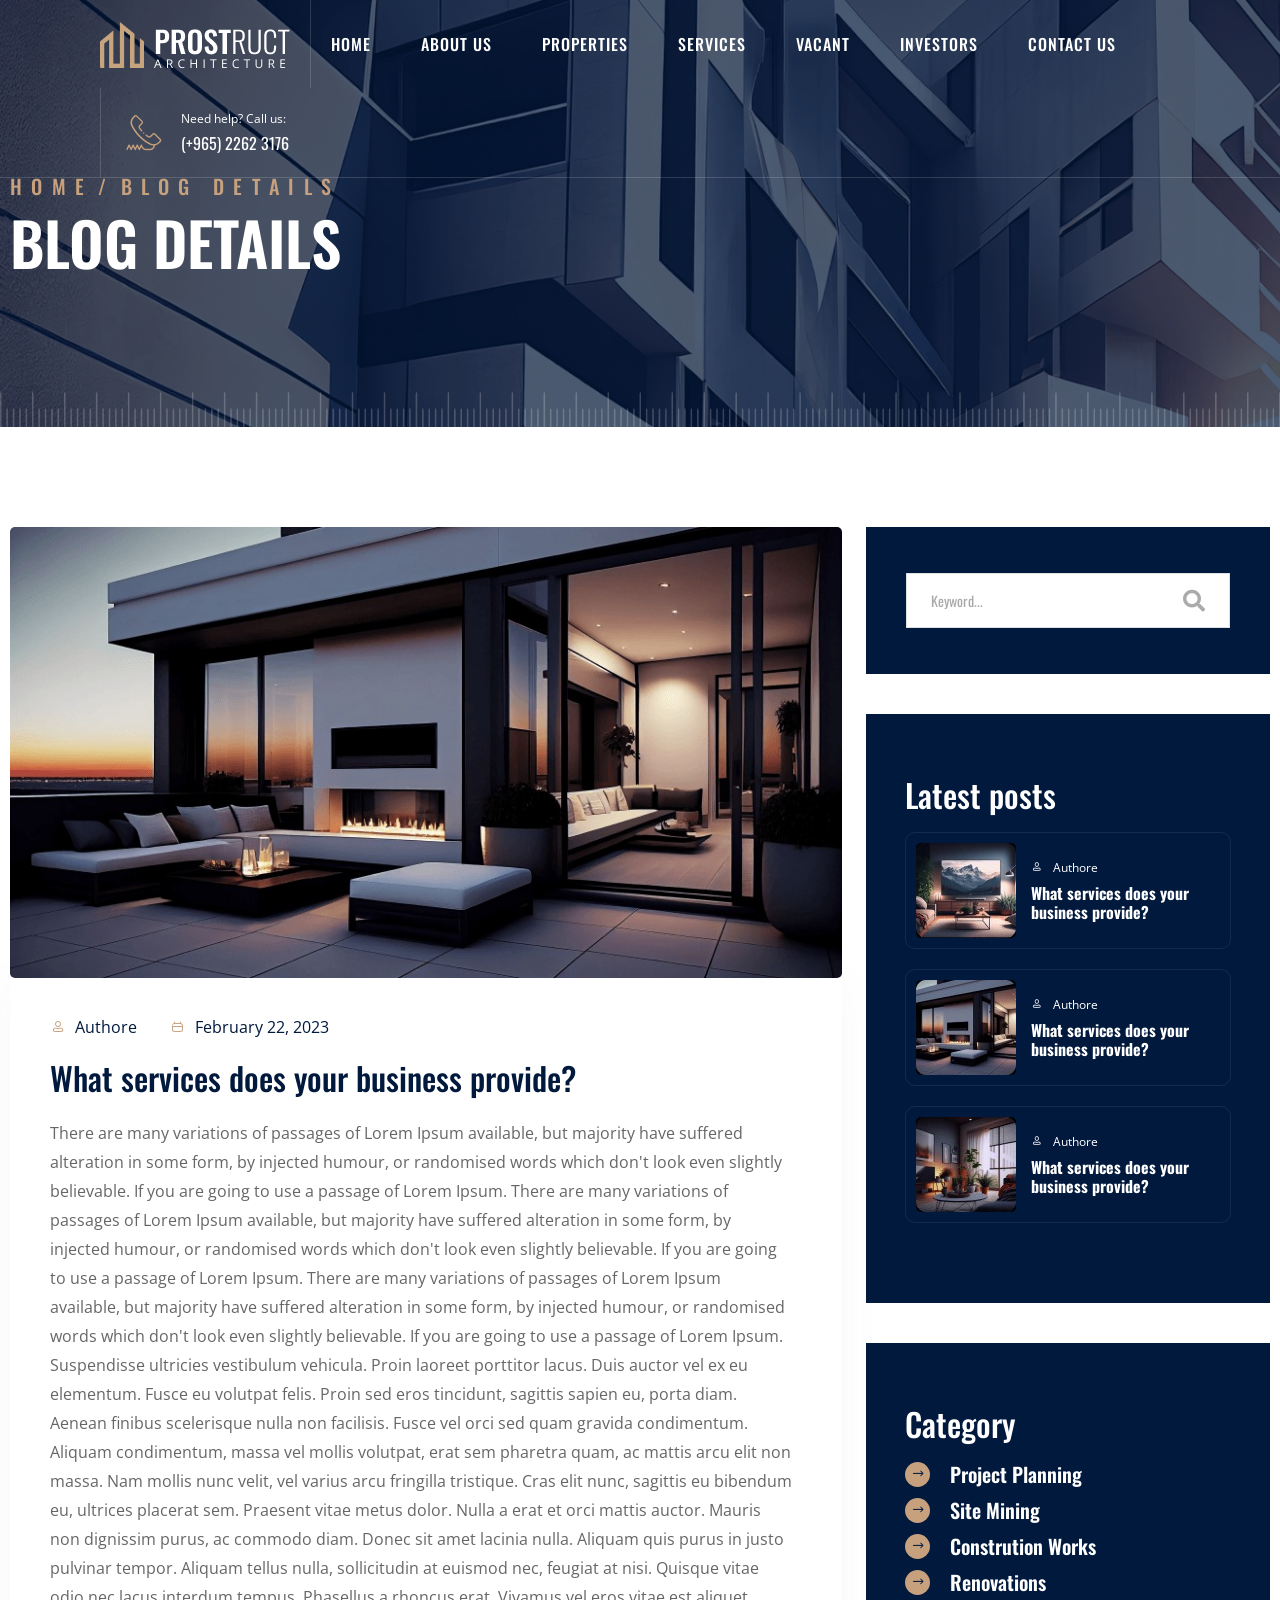
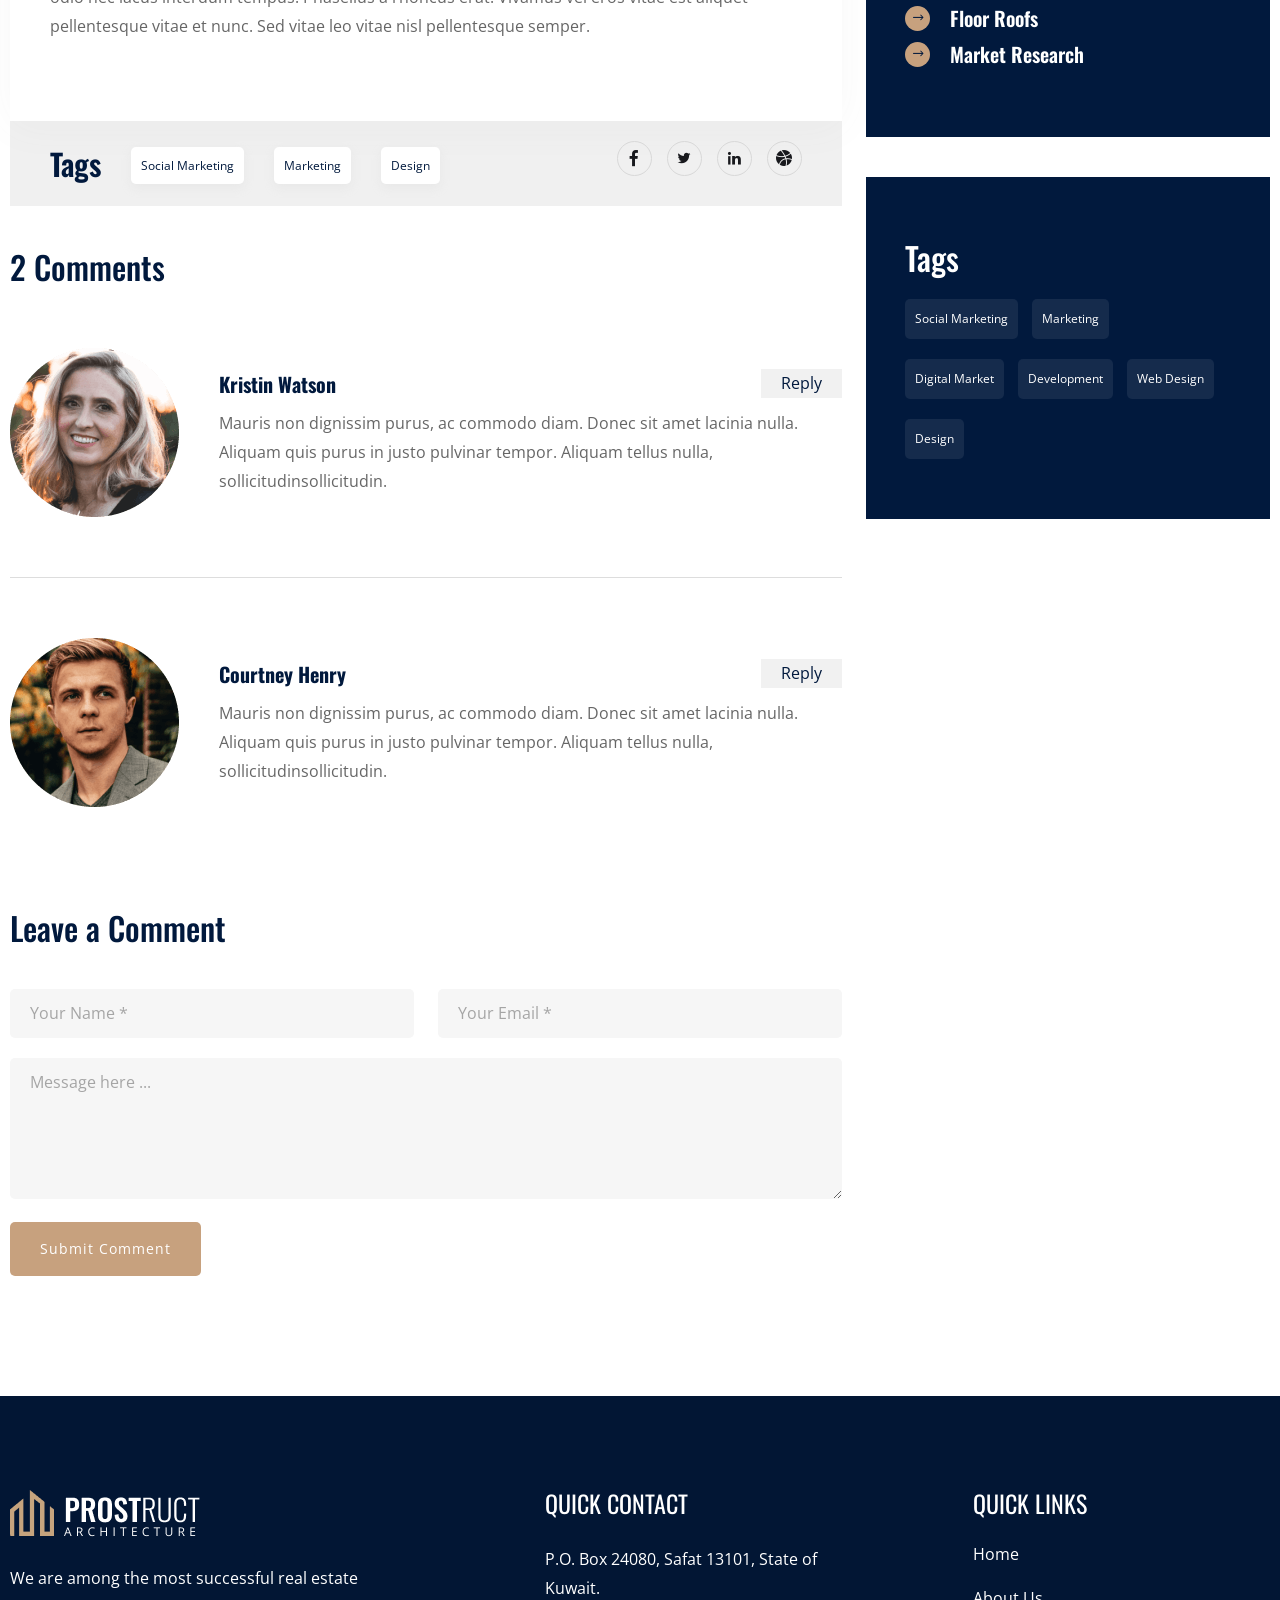
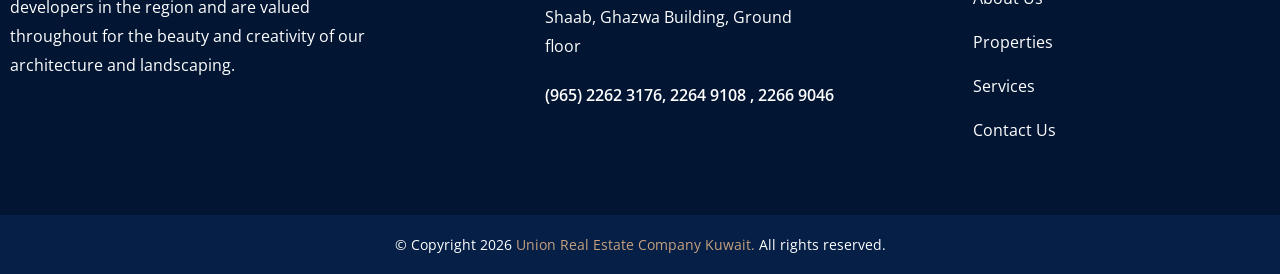
==== commit fe31d3fa: "update" ====
--- a/html/blog-details.html
+++ b/html/blog-details.html
@@ -1,13 +1,11 @@
 <!DOCTYPE html>
 <html lang="en">
-
-<!-- Mirrored from test.valorwide.com/prostruct/blog-details.html by HTTrack Website Copier/3.x [XR&CO'2014], Fri, 26 Apr 2024 00:23:06 GMT -->
 <head>
     <meta charset="utf-8">
     <meta http-equiv="X-UA-Compatible" content="IE=edge">
     <meta name="viewport" content="width=device-width, initial-scale=1.0, maximum-scale=1.0, user-scalable=0">
 
-    <title>Prostruct - Responsive HTML 5 Template</title>
+    <title>Union Real Estate Company - Kuwait</title>
 
     <!-- Fav Icon -->
     <link rel="icon" href="assets/images/fav-icon.png" type="image/x-icon">
@@ -43,7 +41,7 @@
                         <span></span>
                         <span></span>
                         <span></span>
-                        <h2>Prostruct..</h2>
+                        <h2>URCKW</h2>
                     </div>
                 </div>
             </div>
@@ -51,16 +49,13 @@
         <!-- preloader end -->
         
         <!-- main header -->
-        <header class="main-header style-three">
-            <div class="anim-icon">
-                <div class="icon__layer" style="background-image:url(assets/images/shapes/shape-08.png)"></div>
-            </div>
+        <header class="main-header style-one">
             <!-- header-lower -->
             <div class="header-lower">
                 <div class="outer-box">
                     <div class="header___left">
                         <div class="logo-box">
-                            <figure class="logo"><a href="index.html"><img src="assets/images/black-logo.png" alt=""></a></figure>
+                            <figure class="logo"><a href="index.html"><img src="assets/images/logo.png" alt=""></a></figure>
                         </div>
                         <div class="menu-area">
                             <!--Mobile Navigation Toggler-->
@@ -72,45 +67,13 @@
                             <nav class="main-menu navbar-expand-md navbar-light">
                                 <div class="collapse navbar-collapse show clearfix" id="navbarSupportedContent">
                                     <ul class="navigation clearfix">
-                                        <li class="dropdown"><a href="index.html">Home</a>
-                                            <ul>
-                                                <li><a href="index.html">Home One</a></li>
-                                                <li><a href="index-2.html">Home Two</a></li>
-                                                <li><a href="index-3.html">Home Three</a></li>
-                                                <li class="dropdown"><a href="index.html">Header Style</a>
-                                                    <ul>
-                                                        <li><a href="index.html">Header Style 01</a></li>
-                                                        <li><a href="index-2.html">Header Style 02</a></li>
-                                                        <li><a href="index-3.html">Header Style 03</a></li>
-                                                    </ul>
-                                                </li>
-                                            </ul>
-                                        </li>
-                                        <li><a href="about.html">About</a></li>
-                                        <li class="dropdown"><a href="#">Pages</a>
-                                            <ul>
-                                                <li><a href="team.html">Team </a></li>
-                                                <li class="dropdown"><a href="#">Portfolio</a>
-                                                    <ul>
-                                                        <li><a href="portfolio.html">Portfolio</a></li>
-                                                        <li><a href="portfolio-two.html">Portfolio Two</a></li>
-                                                        <li><a href="portfolio-three.html">Portfolio Three</a></li>
-                                                        <li><a href="portfolio-details.html">Portfolio Details</a></li>
-                                                    </ul>
-                                                </li>
-                                                <li><a href="faq.html">FAQ</a></li>
-                                                <li><a href="pricing.html">Pricing</a></li>
-                                                <li><a href="error.html">Error</a></li>
-                                                <li><a href="coming-soon.html">Coming Soon</a></li>
-                                            </ul>
-                                        </li>
-                                        <li class="dropdown"><a href="#">News</a>
-                                            <ul>
-                                                <li><a href="blog.html">Blog</a></li>
-                                                <li><a href="blog-details.html">Blog Details</a></li>
-                                            </ul>
-                                        </li>  
-                                        <li><a href="contact.html"> Contact </a></li>     
+                                        <li><a href="index.html">Home</a></li>
+                                        <li><a href="aboutus.html">About us</a></li>
+                                        <li><a href="properties.html">Properties</a></li>
+                                        <li><a href="services.html">Services</a></li>
+                                        <li><a href="vacant.html">Vacant</a></li>
+                                        <li><a href="investors.html">Investors</a></li>  
+                                        <li><a href="contact.html">Contact us</a></li>     
                                     </ul>
                                 </div>
                             </nav>
@@ -118,8 +81,14 @@
                     </div>
                     <div class="header__right">
                         <div class="header__right__button">
-                            <div class="serach-button-style1">
-                                <button type="button" class="search-toggler"><i class="icon-27"></i></button>
+                            <div class="header__phone">
+                                <div class="header__phone__icon">
+                                    <i class="icon-57"></i>
+                                </div>
+                                <div class="header__phone__text">
+                                    <span>Need help?  Call us: </span>
+                                    <p>(+965) 2262 3176</p>  
+                                </div>
                             </div>
                         </div>
                     </div>
@@ -154,18 +123,9 @@
                 <div class="contact-info">
                     <h4>Contact Info</h4>
                     <ul>
-                        <li>Chicago 12, Melborne City, USA</li>
-                        <li><a href="tel:+8801682648101">+88 01682648101</a></li>
-                        <li><a href="mailto:info@example.com">info@example.com</a></li>
-                    </ul>
-                </div>
-                <div class="social-links">
-                    <ul class="clearfix">
-                        <li><a href="index.html"><span class="fab fa-twitter"></span></a></li>
-                        <li><a href="index.html"><span class="fab fa-facebook-square"></span></a></li>
-                        <li><a href="index.html"><span class="fab fa-pinterest-p"></span></a></li>
-                        <li><a href="index.html"><span class="fab fa-instagram"></span></a></li>
-                        <li><a href="index.html"><span class="fab fa-youtube"></span></a></li>
+                        <li>Shaab, Ghazwa Building, Ground floor, P.O. Box 24080, Safat 13101, State of Kuwait</li>
+                        <li><a href="tel:+96522623176">(+965) 2262 3176</a></li>
+                        <li><a href="mailto:info@urckw.com">info@urckw.com</a></li>
                     </ul>
                 </div>
             </nav>
@@ -383,17 +343,12 @@
         <!-- blog-details-section-end -->
 
         <!-- main-footer -->
-        <footer class="main__footer p_relative style__three">
-            <div class="anim-icon">
-                <div class="parallax-scene parallax-scene-7" >
-                    <div data-depth="0.30" class="icon layer-bg" style="background-image:url(assets/images/banner/shape-01.png)"></div>
-                </div>
-            </div>
+        <footer class="main__footer p_relative style__two">
             <div class="main__footer__top">
                 <div class="auto_container">
                     <div class="footer__content">
                         <div class="row ">
-                            <div class="col-lg-3 col-md-6 col-sm-12 ">
+                            <div class="col-lg-4 col-md-6 colsm-12">
                                 <div class="footer__left">
                                     <div class="footer__logo">
                                         <figure>
@@ -401,60 +356,38 @@
                                         </figure>
                                     </div>
                                     <div class="normal__text">
-                                        <p>Analyze the available space and develop efficient floor plans that maximize functionality, flow, and utilization of the area. </p>
-                                    </div>
-                                    <div class="header__phone">
-                                        <div class="header__phone__icon">
-                                            <i class="icon-57"></i>
-                                        </div>
-                                        <div class="header__phone__text">
-                                            <span>Need help?  Call us: </span>
-                                            <p>(+800) 1234 5678 90</p>  
-                                        </div>
-                                    </div>
-                                </div>
-                            </div>
-                            <div class="col-lg-2 col-md-6 col-sm-12">
+                                        <p>We are among the most successful real estate developers in the region and are valued throughout for the beauty and creativity of our architecture and landscaping.</p>
+                                    </div>
+                                </div>
+                            </div>
+                            <div class="col-lg-1"></div>
+                            <div class="col-lg-3 col-md-6 colsm-12">
+                                <div class="footer__middle">
+                                    <div class="footer__title">
+                                        <h4>Quick Contact</h4>
+                                    </div>
+                                    <div class="normal__text">
+                                        <p>P.O. Box 24080, Safat 13101, State of Kuwait. <br/> Shaab, Ghazwa Building, Ground floor</p>
+                                    </div>
+                                    <div class="phone">
+                                        <a href="tell:(965) 2262 3176">(965) 2262 3176, 2264 9108 , 2266 9046</a>
+                                    </div>
+                                </div>
+                            </div>
+                            <div class="col-lg-1"></div>
+                            <div class="col-lg-3 col-md-6 colsm-12">
                                 <div class="footer__right">
                                     <div class="footer__title">
-                                        <h4>Quick link</h4>
+                                        <h4>Quick Links</h4>
                                     </div>
                                     <div class="footer__link">
                                         <ul>
                                             <li><a href="index.html">Home</a></li>
-                                            <li><a href="about.html">About</a></li>
-                                            <li><a href="portfolio.html">Portfolio</a></li>
-                                            <li><a href="blog.html">News</a></li>
+                                            <li><a href="about.html">About Us</a></li>
+                                            <li><a href="properties.html">Properties</a></li>
+                                            <li><a href="services.html">Services</a></li>
+                                            <li><a href="contact.html">Contact Us</a></li>
                                         </ul>
-                                    </div>
-                                </div>
-                            </div>
-                            <div class="col-lg-3 col-md-6 col-sm-12">
-                                <div class="footer__middle">
-                                    <div class="footer__title">
-                                        <h4>Design New York</h4>
-                                    </div>
-                                    <div class="normal__text">
-                                        <p>2972 Westheimer Rd. Santa Ana, Illinois 85486 </p>
-                                    </div>
-                                    <div class="phone">
-                                        <a href="tell:(307)555-0133">(307) 555-0133</a>
-                                    </div>
-                                </div>
-                            </div>
-                            <div class="col-lg-4 col-md-6 col-sm-12">
-                                <div class="footer__middle">
-                                    <div class="footer__title">
-                                        <h4>Subscribe</h4>
-                                    </div>
-                                    <div class="news__letter__footer">
-                                        <p>At vero eos et accusamus et iusto odio dignissimos ducimus qui blanditiis praesentium voluptatum </p>
-                                        <div class="news__letter__form">
-                                            <form method="post" action="https://test.valorwide.com/prostruct/news-letter.php" >
-                                                <input name="email" type="email" placeholder="Enter your mail" required="">
-                                                <button name="submit" type="submit">Subscribe</button>
-                                            </form>
-                                        </div>
                                     </div>
                                 </div>
                             </div>
@@ -465,7 +398,7 @@
             <div class="footer_bottom p_relative">
                 <div class="auto_container">
                     <div class="bottom_inner  p_relative">
-                        <div class="copyright"><p> © Copyright 2023  <a href="index.html">Prostruct.</a>  All rights reserved.</p></div>
+                        <div class="copyright"><p> © Copyright 2026  <a href="index.html">Union Real Estate Company Kuwait.</a>  All rights reserved.</p></div>
                     </div>
                 </div>
             </div>
@@ -523,7 +456,5 @@
     <!-- main-js -->
     <script src="assets/js/script.js"></script>
 
-</body><!-- End of .page_wrapper -->
-
-<!-- Mirrored from test.valorwide.com/prostruct/blog-details.html by HTTrack Website Copier/3.x [XR&CO'2014], Fri, 26 Apr 2024 00:23:14 GMT -->
+</body>
 </html>
